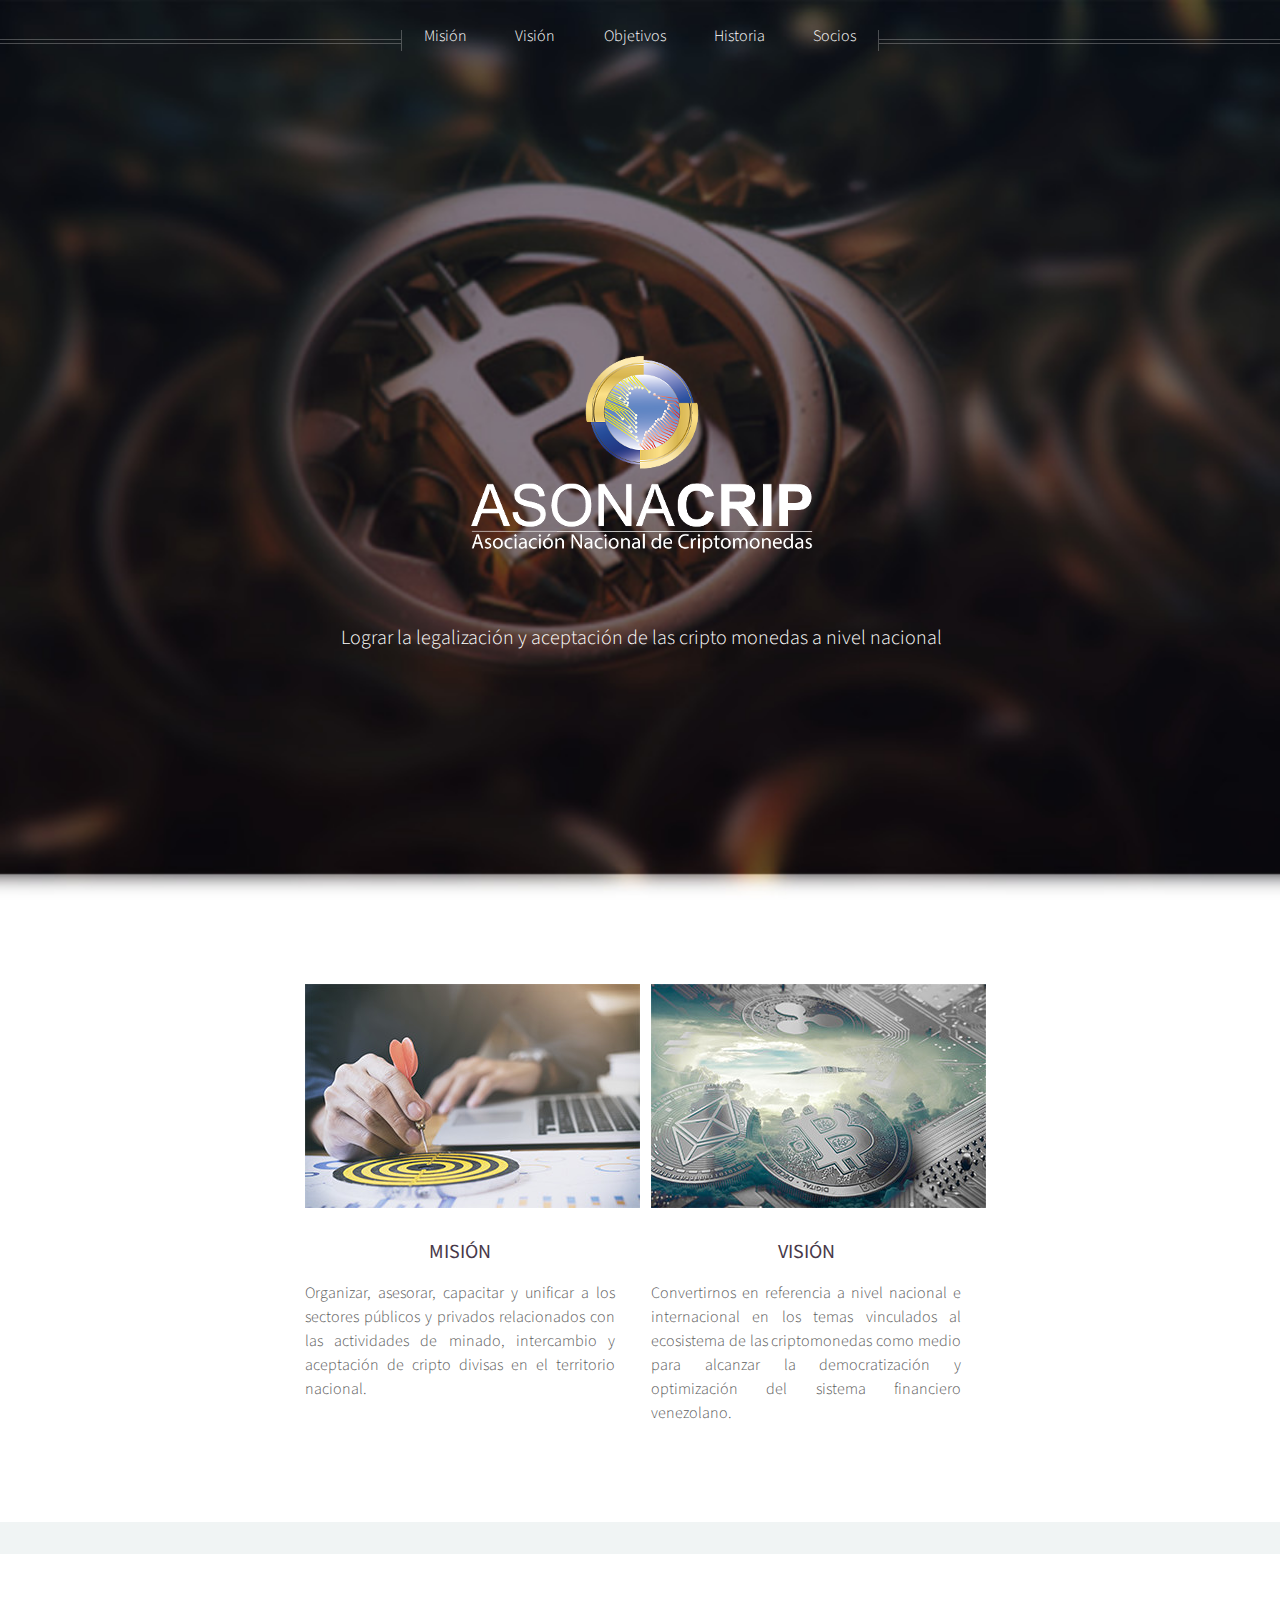
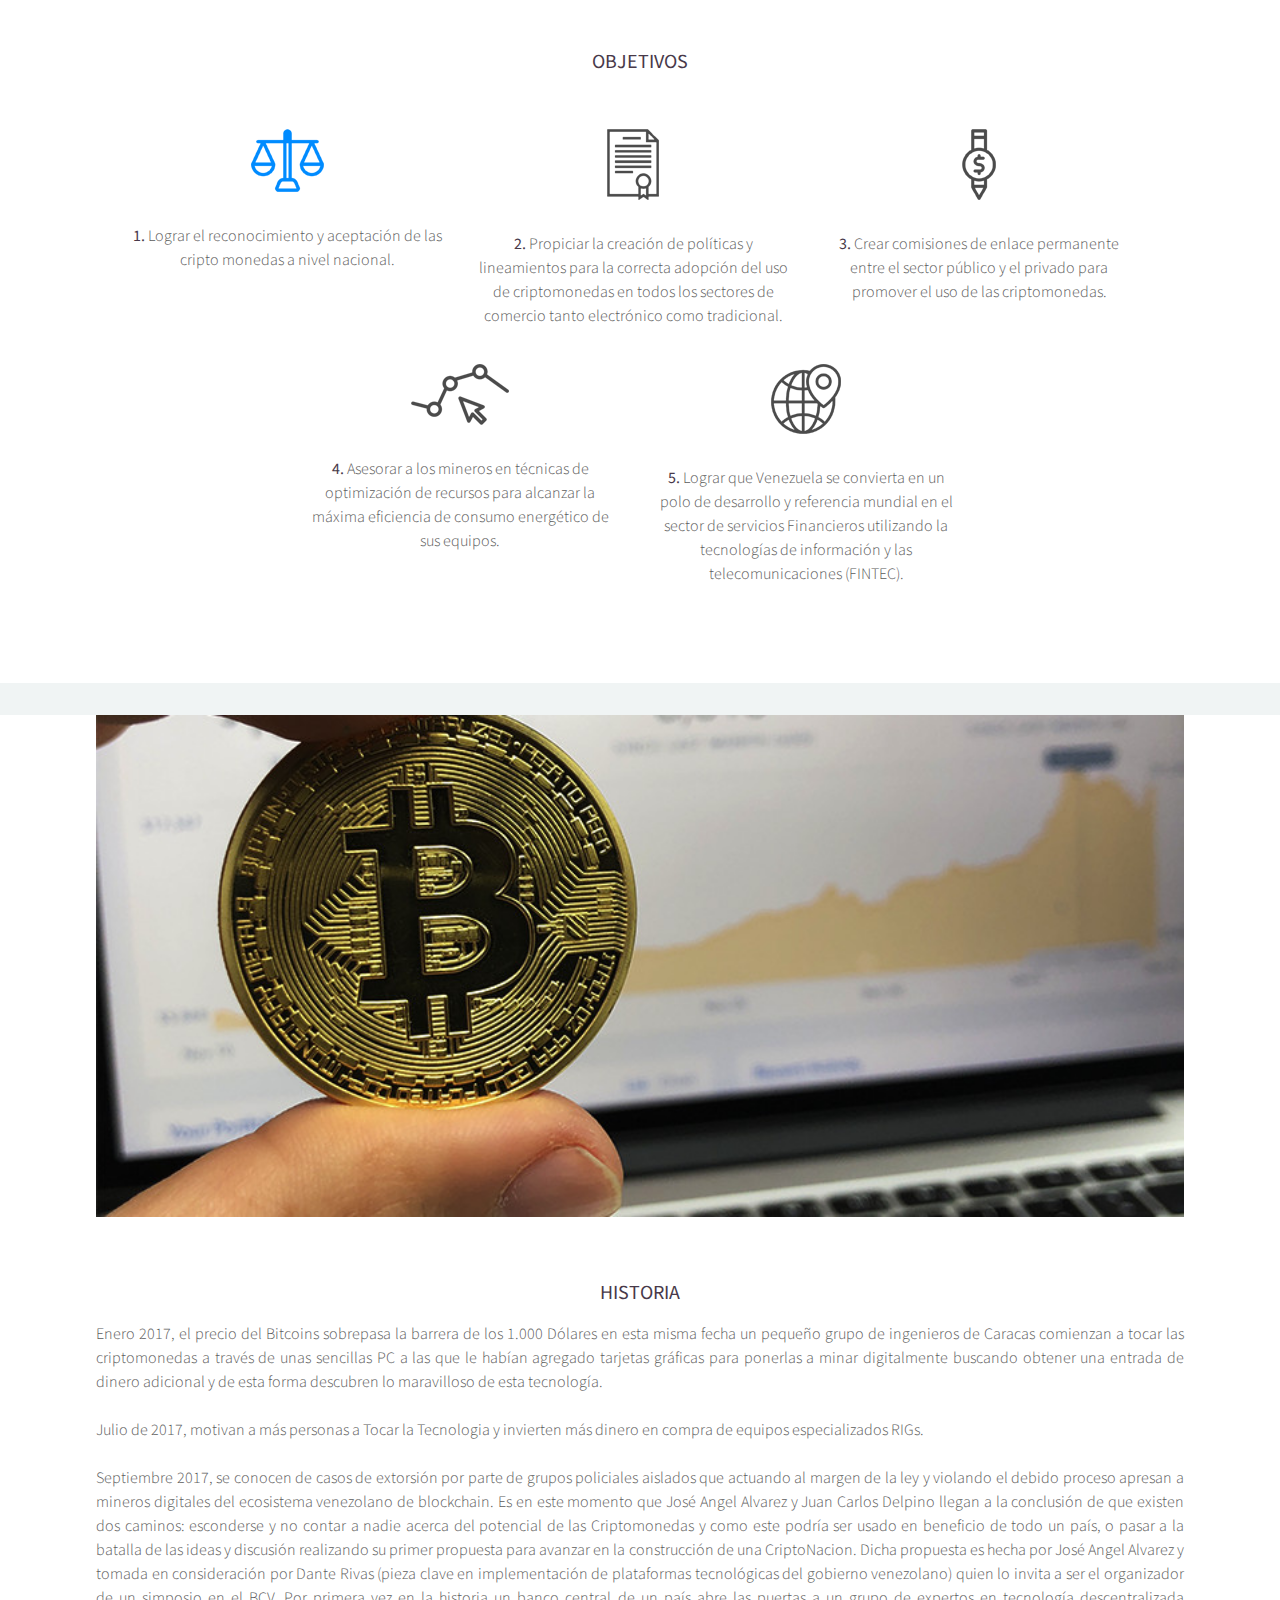
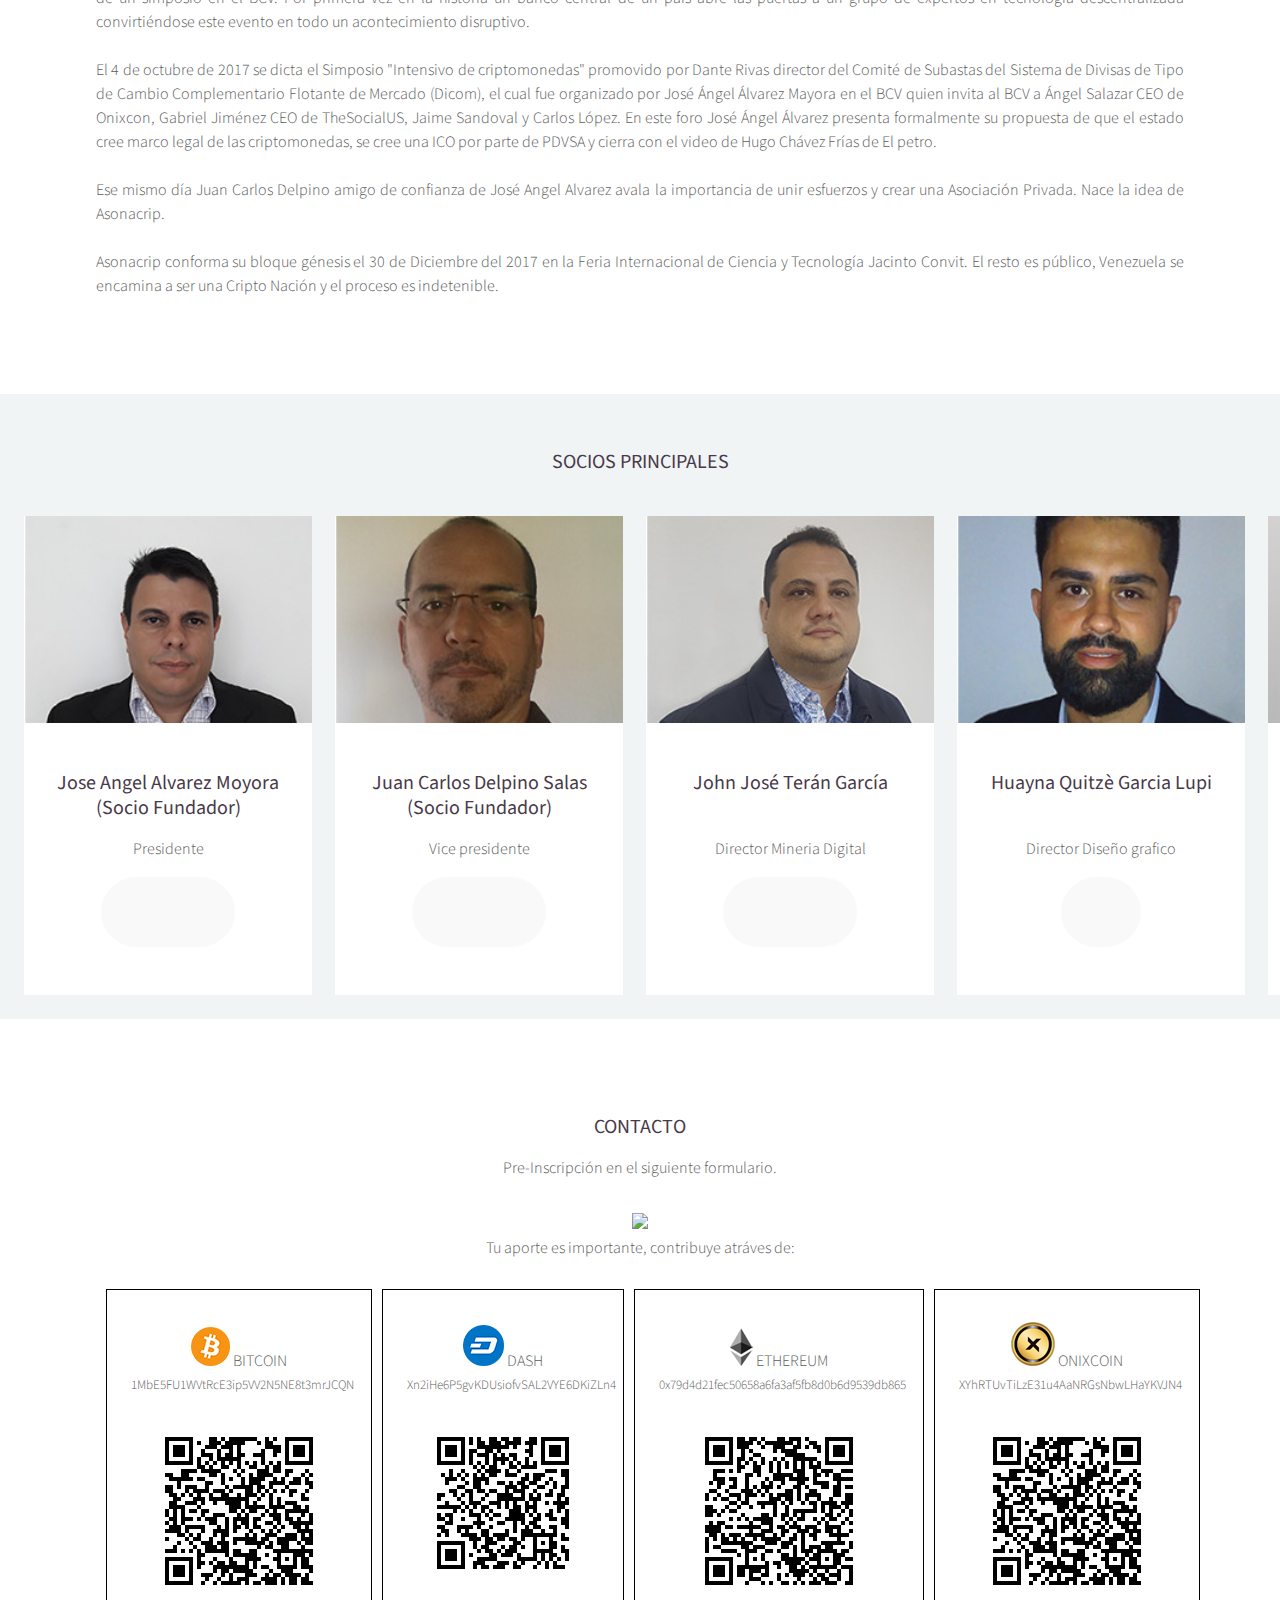
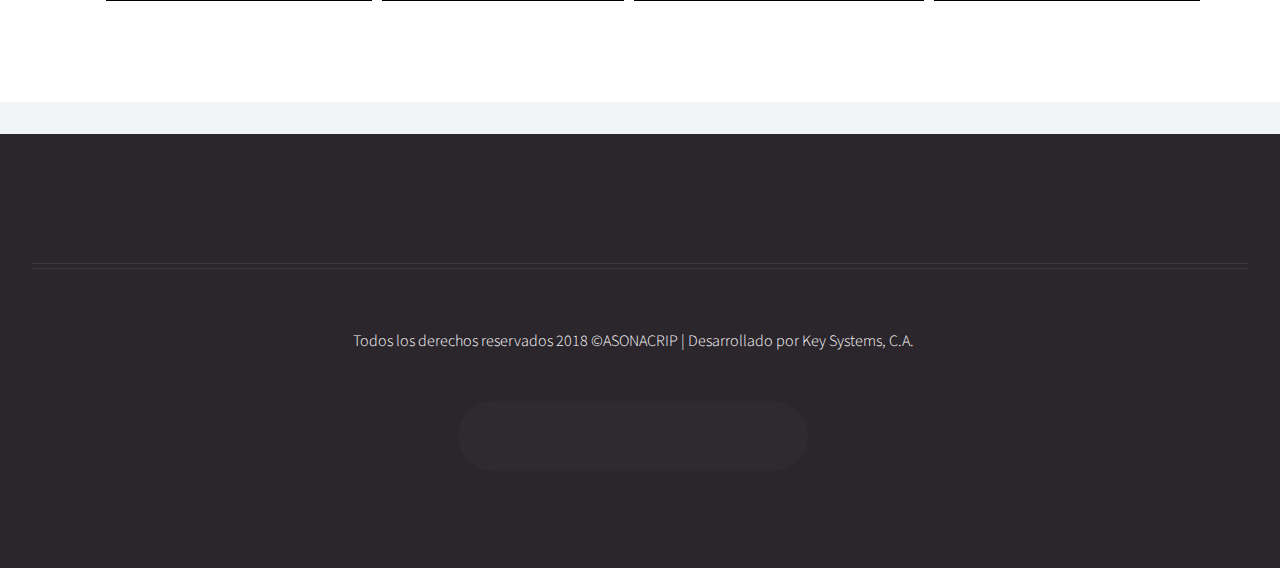
==== index.html @ 5c5e9c32 "style css" ====
<!DOCTYPE HTML>
<!--
	Helios by HTML5 UP
	html5up.net | @ajlkn
	Free for personal and commercial use under the CCA 3.0 license (html5up.net/license)
-->
<html>
	<head>
		<title>Helios by HTML5 UP</title>
		<meta charset="utf-8" />
		<meta name="viewport" content="width=device-width, initial-scale=1" />
		<!--[if lte IE 8]><script src="assets/js/ie/html5shiv.js"></script><![endif]-->
		<link rel="stylesheet" href="assets/css/main.css" />
		<!--[if lte IE 8]><link rel="stylesheet" href="assets/css/ie8.css" /><![endif]-->
		<link rel="stylesheet" href="assets/css/style.css" />
	</head>
	<body class="homepage">
		<div id="page-wrapper">

			<!-- Header -->
				<div id="header">

					<!-- Inner -->
						<div class="inner">
							<header>
								<a href="#" class="image centered"><img src="images/AsonacripCartaBlanco.png" alt="" /></a>
								<!-- <h1><a href="index.html" id="logo">Helios</a></h1> -->
								<!--hr /> -->
								<p>Lograr la legalización y aceptación de las cripto monedas a nivel nacional</p>
							</header>
							<!-- <footer>
								<a href="#banner" class="button circled scrolly">Start</a>
							</footer> -->
						</div>

					<!-- Nav -->
						<nav id="nav">
							<ul>
								<!-- <li><a href="index.html">Inicio</a></li>
								 <li>
									<a href="#"></a>
									<ul>
										<li><a href="#">Lorem ipsum dolor</a></li>
										<li><a href="#">Magna phasellus</a></li>
										<li><a href="#">Etiam dolore nisl</a></li>
										<li>
											<a href="#">And a submenu &hellip;</a>
											<ul>
												<li><a href="#">Lorem ipsum dolor</a></li>
												<li><a href="#">Phasellus consequat</a></li>
												<li><a href="#">Magna phasellus</a></li>
												<li><a href="#">Etiam dolore nisl</a></li>
											</ul>
										</li>
										<li><a href="#">Veroeros feugiat</a></li>
									</ul>
								</li> -->
								<li><a href="left-sidebar.html">Misión</a></li>
								<li><a href="right-sidebar.html">Visión</a></li>
								<li><a href="no-sidebar.html">Objetivos</a></li>
								<li><a href="no-sidebar.html">Historia</a></li>
								<li><a href="no-sidebar.html">Socios</a></li>
							</ul>
						</nav>

				</div>

			<!-- Banner 
				<section id="banner">
					<header>
						<h2>Hi. You're looking at <strong>Helios</strong>.</h2>
						<p>
							A (free) responsive site template by <a href="http://html5up.net">HTML5 UP</a>.
							Built on <strong>skel</strong> and released under the <a href="http://html5up.net/license">CCA</a> license.
						</p>
					</header>
				</section> -->


			<!-- Features (Mision y vision)-->

				<div class="wrapper style1">

					<section id="features" class="container special">
						<!-- <header>
							<h2>Morbi ullamcorper et varius leo lacus</h2>
							<p>Ipsum volutpat consectetur orci metus consequat imperdiet duis integer semper magna.</p>
						</header> -->
						<div class="row">
							<article class="2u 12u(mobile) special"></article>
							<article class="4u 12u(mobile) special">
								<a href="#" class="image centered"><img src="images/mision.jpg" alt="" /></a>
								<header>
									<h3><a href="#">MISIÓN</a></h3>
								</header>
								<p>
									Organizar, asesorar, capacitar y unificar a los sectores públicos y privados relacionados con las actividades de minado,
									intercambio y aceptación de cripto divisas en el territorio nacional.
								</p>
							</article>
							<article class="4u 12u(mobile) special">
								<a href="#" class="image centered"><img src="images/vision.jpg" alt="" /></a>
								<header>
									<h3><a href="#">VISIÓN</a></h3>
								</header>
								<p>
									Convertirnos en referencia a nivel nacional e internacional en los temas vinculados al ecosistema de las criptomonedas
									como medio para alcanzar la democratización y optimización  del sistema financiero venezolano.
								</p>
							</article>
							<!-- <article class="4u 12u(mobile) special">
								<a href="#" class="image featured"><img src="images/pic09.jpg" alt="" /></a>
								<header>
									<h3><a href="#">Magna laoreet et aliquam</a></h3>
								</header>
								<p>
									Amet nullam fringilla nibh nulla convallis tique ante proin sociis accumsan lobortis. Auctor etiam
									porttitor phasellus tempus cubilia ultrices tempor sagittis. Nisl fermentum consequat integer interdum.
								</p>
							</article> -->
						</div>
					</section>

				</div>

			<!-- Features (Objetivos)-->

				<div class="wrapper style">

					<section id="features" class="container special">
						<header>
							<h3><a href="#">OBJETIVOS</br></br></br></a></h3>
						</header>
						<div class="row">
							
					
							<article class="4u 11u(mobile) special">
								<a href="#" class="image centered"><img src="images/objetivo1.png" alt="" /></a>
								
								<p class="txtcentrado">
									<B>1.</B> Lograr el reconocimiento y aceptación de las cripto monedas a nivel nacional.
								</p>
							</article>
							
							<article class="4u 11u(mobile) special">
								<a href="#" class="image centered"><img src="images/objetivo2.png" alt="" /></a>
								
								<p class="txtcentrado">
									<B>2.</B> Propiciar la creación de políticas y lineamientos para la correcta adopción del
									uso de criptomonedas en todos los sectores de comercio tanto electrónico
									como tradicional.
								</p>
							</article>
							<article class="4u 11u(mobile) special">
								<a href="#" class="image centered"><img src="images/objetivo3.png" alt="" /></a>
								
								<p class="txtcentrado">
									<B>3.</B> Crear comisiones de enlace permanente entre el sector público y el privado
									para promover el uso de las criptomonedas.
								</p>
							</article>
						</div>
							
						<div class="row">

							<article class="2u 12u(mobile) special"></article>
							<article class="4u 12u(mobile) special">
								<a href="#" class="image centered"><img src="images/objetivo4.png" alt="" /></a>
								
								<p class="txtcentrado">
									<B>4.</B> Asesorar a los mineros en técnicas de optimización de recursos para
									alcanzar la máxima eficiencia de consumo energético de sus equipos.
								</p>
							</article>

							<article class="4u 12u(mobile) special">
								<a href="#" class="image centered"><img src="images/objetivo5.png" alt="" /></a>
								
								<p class="txtcentrado">
									<B>5.</B> Lograr que Venezuela se convierta en un polo de desarrollo y referencia
									mundial en el sector de servicios Financieros utilizando la tecnologías de
									información y las telecomunicaciones (FINTEC).
								</p>
							</article>



						</div>

					</section>



				</div>

			<!-- Main -->
				<div class="wrapper style2">

					<article id="main" class="container special">
						<a href="#" class="image featured"><img src="images/historia.jpg" alt="" /></a>
						<header>
							<h3><a href="#">HISTORIA</a></h3>

						</header>
						<p>
							Enero 2017, el precio del Bitcoins sobrepasa la barrera de los 1.000 Dólares en esta
misma fecha un pequeño grupo de ingenieros de Caracas comienzan a tocar las
criptomonedas a través de unas sencillas PC a las que le habían agregado tarjetas
gráficas para ponerlas a minar digitalmente buscando obtener una entrada de dinero
adicional y de esta forma descubren lo maravilloso de esta tecnología.<br/><br/>
Julio de 2017, motivan a más personas a Tocar la Tecnologia y invierten más dinero
en compra de equipos especializados RIGs.<br/><br/>
Septiembre 2017, se conocen de casos de extorsión por parte de grupos policiales
aislados que actuando al margen de la ley y violando el debido proceso apresan a
mineros digitales del ecosistema venezolano de blockchain. Es en este momento
que José Angel Alvarez y Juan Carlos Delpino llegan a la conclusión de que existen
dos caminos: esconderse y no contar a nadie acerca del potencial de las
Criptomonedas y como este podría ser usado en beneficio de todo un país, o pasar
a la batalla de las ideas y discusión realizando su primer propuesta para avanzar en
la construcción de una CriptoNacion. Dicha propuesta es hecha por José Angel
Alvarez y tomada en consideración por Dante Rivas (pieza clave en implementación

de plataformas tecnológicas del gobierno venezolano) quien lo invita a ser el
organizador de un simposio en el BCV. Por primera vez en la historia un banco
central de un país abre las puertas a un grupo de expertos en tecnología
descentralizada convirtiéndose este evento en todo un acontecimiento disruptivo.<br/><br/>
El 4 de octubre de 2017 se dicta el Simposio "Intensivo de criptomonedas"
promovido por Dante Rivas director del Comité de Subastas del Sistema de Divisas
de Tipo de Cambio Complementario Flotante de Mercado (Dicom), el cual fue
organizado por José Ángel Álvarez Mayora en el BCV quien invita al BCV a Ángel
Salazar CEO de Onixcon, Gabriel Jiménez CEO de TheSocialUS, Jaime Sandoval y
Carlos López. En este foro José Ángel Álvarez presenta formalmente su propuesta
de que el estado cree marco legal de las criptomonedas, se cree una ICO por parte
de PDVSA y cierra con el video de Hugo Chávez Frías de El petro.<br/><br/>
Ese mismo día Juan Carlos Delpino amigo de confianza de José Angel Alvarez
avala la importancia de unir esfuerzos y crear una Asociación Privada. Nace la idea
de Asonacrip.<br/><br/>
Asonacrip conforma su bloque génesis el 30 de Diciembre del 2017 en la Feria
Internacional de Ciencia y Tecnología Jacinto Convit. El resto es público, Venezuela
se encamina a ser una Cripto Nación y el proceso es indetenible.<br/>
						</p>
						<!-- <footer>
							<a href="#" class="button">Continue Reading</a>
						</footer> -->
					</article>

				</div>





			<!-- Carousel -->
				<section class="carousel">
					
					<center>
					<header>
							<h3><a href="#">SOCIOS PRINCIPALES</br></br></a></h3>
					</header>
					</center>
						
					<div class="reel">
						
						
						<article>
							<a href="#" class="image featured"><img src="images/1.jpg" alt="" /></a>
							<header>
								<h3><a href="#">Jose Angel Alvarez Moyora<br/></a>(Socio Fundador)</h3>
							</header>
							<p>Presidente</p>
							<ul class="icons">
								<li><a href="https://ve.linkedin.com/in/jose-angel-alvarez-mayora-16342279/"  target="_blank" class="icon fa-linkedin"><span class="label">Linkedin</span></a></li>
								<li><a href="mailto:jose.alvarez@asonacrip.org.ve" class="icon fa-envelope-o"><span class="label">Email</span></a></li>
							</ul>
						</article>

						<article>
							<a href="#" class="image featured"><img src="images/2.jpg" alt="" /></a>
							<header>
								<h3><a href="#">Juan Carlos Delpino Salas<br/></a>(Socio Fundador)</h3>
							</header>
							<p>Vice presidente</p>
							<ul class="icons">
								<li><a href="https://www.linkedin.com/in/juan-carlos-delpino-s-062a1829/"  target="_blank" class="icon fa-linkedin"><span class="label">Linkedin</span></a></li>
								<li><a href="mailto:juan.delpino@asonacrip.org.ve" class="icon fa-envelope-o"><span class="label">Email</span></a></li>
							</ul>
						</article>

						<article>
							<a href="#" class="image featured"><img src="images/3.jpg" alt="" /></a>
							<header>
								<h3><a href="#">John José Terán García<br/></a> </h3>
							</header>
							<h3><br/></h3>
							<p>Director Mineria Digital</p>
							<ul class="icons">
								<li><a href="https://www.linkedin.com/in/john-teran-a7519338" target="_blank" class="icon fa-linkedin"><span class="label">Linkedin</span></a></li>
								<li><a href="mailto:john.teran@asonacrip.org.ve" class="icon fa-envelope-o"><span class="label">Email</span></a></li>
							</ul>
						</article>

						<article>
							<a href="#" class="image featured"><img src="images/4.jpg" alt="" /></a>
							<header>
								<h3><a href="#">Huayna Quitzè Garcia Lupi</a></h3>
							</header>
							<h3><br/></h3>
							<p>Director Diseño grafico</p>
							<ul class="icons">
								<li><a href="mailto:Huayna.quitze@asonacrip.org.ve" class="icon fa-envelope-o"><span class="label">Email</span></a></li>
							</ul>
						</article>

						<article>
							<a href="#" class="image featured"><img src="images/5.jpg" alt="" /></a>
							<header>
								<h3><a href="#">Jose Manuel Acevedo</a></h3>
							</header>
							<h3><br/></h3>
							<p>Director administracion</p>
							<ul class="icons">
								<li><a href="mailto:jose.acevedo@asonacrip.org.ve" class="icon fa-envelope-o"><span class="label">Email</span></a></li>
							</ul>
						</article>

						<article>
							<a href="#" class="image featured"><img src="images/6.jpg" alt="" /></a>
							<header>
								<h3><a href="#">Efraín Polanco Patiñoe</a></h3>
							</header>
							<h3><br/></h3>
							<p>Director medios</p>
							<ul class="icons">
								<li><a href="mailto:efrain.polanco@asonacrip.org.ve" class="icon fa-envelope-o"><span class="label">Email</span></a></li>
							</ul>
							
						</article>

						<article>
							<a href="#" class="image featured"><img src="images/7.jpg" alt="" /></a>
							<header>
								<h3><a href="#">Julio César Flores Infante</a></h3>
							</header>
							<h3><br/></h3>
							<p>Director de estrategia</p>
							<ul class="icons">
								<li><a href="https://www.linkedin.com/in/julio-c%C3%A9sar-flores-infante-1708a2b1/" target="_blank" class="icon fa-linkedin"><span class="label">Linkedin</span></a></li>
								<li><a href="mailto:julio.flores@asonacrip.org.ve" class="icon fa-envelope-o"><span class="label">Email</span></a></li>
							</ul>
						</article>

						<article>
							<a href="#" class="image featured"><img src="images/8.jpg" alt="" /></a>
							<header>
								<h3><a href="#">Gustavo Adolfo Vargas Vásquez</a></h3>
							</header>
							<p>Director de capacitación</p>
							<ul class="icons">
								<li><a href="mailto:gustavo.vargas@asonacrip.org.ve" class="icon fa-envelope-o"><span class="label">Email</span></a></li>
							</ul>
						</article>

					</div>
				</section>


			<!-- Contacto -->
			
			<div class="wrapper style">

					<section id="features" class="container special">
						
						<header>
							<h3><a href="#">CONTACTO</a></h3>
							
						</header>
						
						<center>
						<article>
							<p class="txtcentrado"> Pre-Inscripción en el siguiente formulario.
							</p>
							
						<a href="#" class="image centered"></a> <img src="images/preinscripcion.png" border=0 />
						
						<p class="txtcentrado"> Tu aporte es importante, contribuye atráves de:</br></br> </p>
						
						</article>
						</center>
					<!--<article id="main" class="container special">
						<a href="#" class="image featured"><img src="images/preinscripcion.png" alt="" border=0 /></a>
						
						<p>
						</p>
					</article> -->
					
					
					<table>


					<tr>

						<td>
							<center>
								<a href="#" class="image centered"></a> <img src="images/Bitcoin.png" border=0 />
								BITCOIN</br>
								<font size=2><pre>	1MbE5FU1WVtRcE3ip5VV2N5NE8t3mrJCQN	</pre></font>
								<a href="#" class="image centered"></a> <img src="images/qr-bitcoin.png" border=0 />
								
							</center>
							
						</td>
				

						<td>
							<center>
								<a href="#" class="image centered"></a> <img src="images/dash.png" border=0 />
								DASH</br>
								<font size=2><pre>	Xn2iHe6P5gvKDUsiofvSAL2VYE6DKiZLn4	</pre></font>
								<a href="#" class="image centered"></a> <img src="images/qr-dash.png" border=0 />
								
							</center>
					
						</td>

						<td>
							<center>
								<a href="#" class="image centered"></a> <img src="images/ethereum.png" border=0 />
								ETHEREUM</br>
								<font size=2><pre>	0x79d4d21fec50658a6fa3af5fb8d0b6d9539db865	</pre></font>
								<a href="#" class="image centered"></a> <img src="images/qr-ethereum.png" border=0 />
								
							</center>
							
						</td>
       
						<td>
							<center>
								<a href="#" class="image centered"></a> <img src="images/onix.png" border=0 />
								ONIXCOIN</br>
								<font size=2><pre>	XYhRTUvTiLzE31u4AaNRGsNbwLHaYKVJN4	</pre></font>
								<a href="#" class="image centered"></a> <img src="images/qr-bitcoin.png" border=0 />
								
							</center>
						</td>

					</tr>


</table>
						
					
					  

				</div>
							
							
			<!-- Footer -->
				<div id="footer">
					<div class="container">
						<div class="row">

							<!-- Tweets 
								<section class="4u 12u(mobile)">
									<header>
										<h2 class="icon fa-twitter circled"><span class="label">Tweets</span></h2>
									</header>
									<ul class="divided">
										<li>
											<article class="tweet">
												Amet nullam fringilla nibh nulla convallis tique ante sociis accumsan.
												<span class="timestamp">5 minutes ago</span>
											</article>
										</li>
										<li>
											<article class="tweet">
												Hendrerit rutrum quisque.
												<span class="timestamp">30 minutes ago</span>
											</article>
										</li>
										<li>
											<article class="tweet">
												Curabitur donec nulla massa laoreet nibh. Lorem praesent montes.
												<span class="timestamp">3 hours ago</span>
											</article>
										</li>
										<li>
											<article class="tweet">
												Lacus natoque cras rhoncus curae dignissim ultricies. Convallis orci aliquet.
												<span class="timestamp">5 hours ago</span>
											</article>
										</li>
									</ul>
								</section> -->

							<!-- Posts 
								<section class="4u 12u(mobile)">
									<header>
										<h2 class="icon fa-file circled"><span class="label">Posts</span></h2>
									</header>
									<ul class="divided">
										<li>
											<article class="post stub">
												<header>
													<h3><a href="#">Nisl fermentum integer</a></h3>
												</header>
												<span class="timestamp">3 hours ago</span>
											</article>
										</li>
										<li>
											<article class="post stub">
												<header>
													<h3><a href="#">Phasellus portitor lorem</a></h3>
												</header>
												<span class="timestamp">6 hours ago</span>
											</article>
										</li>
										<li>
											<article class="post stub">
												<header>
													<h3><a href="#">Magna tempus consequat</a></h3>
												</header>
												<span class="timestamp">Yesterday</span>
											</article>
										</li>
										<li>
											<article class="post stub">
												<header>
													<h3><a href="#">Feugiat lorem ipsum</a></h3>
												</header>
												<span class="timestamp">2 days ago</span>
											</article>
										</li>
									</ul>
								</section> -->

							<!-- Photos 
								<section class="4u 12u(mobile)">
									<header>
										<h2 class="icon fa-camera circled"><span class="label">Photos</span></h2>
									</header>
									<div class="row 25%">
										<div class="6u">
											<a href="#" class="image fit"><img src="images/pic10.jpg" alt="" /></a>
										</div>
										<div class="6u$">
											<a href="#" class="image fit"><img src="images/pic11.jpg" alt="" /></a>
										</div>
										<div class="6u">
											<a href="#" class="image fit"><img src="images/pic12.jpg" alt="" /></a>
										</div>
										<div class="6u$">
											<a href="#" class="image fit"><img src="images/pic13.jpg" alt="" /></a>
										</div>
										<div class="6u">
											<a href="#" class="image fit"><img src="images/pic14.jpg" alt="" /></a>
										</div>
										<div class="6u$">
											<a href="#" class="image fit"><img src="images/pic15.jpg" alt="" /></a>
										</div>
									</div>
								</section> -->

						</div>
						<hr />
						<div class="row">
							<div class="12u">

								<!-- Contact -->
									<section class="contact">
										<p>Todos los derechos reservados 2018 &copy;ASONACRIP | Desarrollado por Key Systems, C.A.</p>
										<ul class="icons">
											<li><a href="#" class="icon fa-twitter"><span class="label">Twitter</span></a></li>
											<li><a href="#" class="icon fa-facebook"><span class="label">Facebook</span></a></li>
											<li><a href="#" class="icon fa-instagram"><span class="label">Instagram</span></a></li>
											<li><a href="#" class="icon fa-pinterest"><span class="label">Pinterest</span></a></li>
											<li><a href="#" class="icon fa-dribbble"><span class="label">Dribbble</span></a></li>
											<li><a href="#" class="icon fa-linkedin"><span class="label">Linkedin</span></a></li>
										</ul>
									</section>

								<!-- Copyright 
									<div class="copyright">
										<ul class="menu">
											<li>&copy; Untitled. All rights reserved.</li><li>Design: <a href="http://html5up.net">HTML5 UP</a></li>
										</ul>
									</div> -->

							</div>

						</div>
					</div>
				</div>

		</div>

		<!-- Scripts -->
			<script src="assets/js/jquery.min.js"></script>
			<script src="assets/js/jquery.dropotron.min.js"></script>
			<script src="assets/js/jquery.scrolly.min.js"></script>
			<script src="assets/js/jquery.onvisible.min.js"></script>
			<script src="assets/js/skel.min.js"></script>
			<script src="assets/js/util.js"></script>
			<!--[if lte IE 8]><script src="assets/js/ie/respond.min.js"></script><![endif]-->
			<script src="assets/js/main.js"></script>

	</body>
</html>
---- assets/css/main.css ----
@import url("https://fonts.googleapis.com/css?family=Source+Sans+Pro:300,300italic,400,400italic,600");
@import url("font-awesome.min.css");

/*
	Helios by HTML5 UP
	html5up.net | @ajlkn
	Free for personal and commercial use under the CCA 3.0 license (html5up.net/license)
*/

/* Reset */

	html, body, div, span, applet, object, iframe, h1, h2, h3, h4, h5, h6, p, blockquote, pre, a, abbr, acronym, address, big, cite, code, del, dfn, em, img, ins, kbd, q, s, samp, small, strike, strong, sub, sup, tt, var, b, u, i, center, dl, dt, dd, ol, ul, li, fieldset, form, label, legend, table, caption, tbody, tfoot, thead, tr, th, td, article, aside, canvas, details, embed, figure, figcaption, footer, header, hgroup, menu, nav, output, ruby, section, summary, time, mark, audio, video {
		margin: 0;
		padding: 0;
		border: 0;
		font-size: 100%;
		font: inherit;
		vertical-align: baseline;
	}

	article, aside, details, figcaption, figure, footer, header, hgroup, menu, nav, section {
		display: block;
	}

	body {
		line-height: 1;
	}

	ol, ul {
		list-style: none;
	}

	blockquote, q {
		quotes: none;
	}

	blockquote:before, blockquote:after, q:before, q:after {
		content: '';
		content: none;
	}

	table {
		border-collapse: collapse;
		border-spacing: 0;
	}

	body {
		-webkit-text-size-adjust: none;
	}

/* Box Model */

	*, *:before, *:after {
		-moz-box-sizing: border-box;
		-webkit-box-sizing: border-box;
		box-sizing: border-box;
	}

/* Containers */

	.container {
		margin-left: auto;
		margin-right: auto;
	}

	.container.\31 25\25 {
		width: 100%;
		max-width: 1750px;
		min-width: 1400px;
	}

	.container.\37 5\25 {
		width: 1050px;
	}

	.container.\35 0\25 {
		width: 700px;
	}

	.container.\32 5\25 {
		width: 350px;
	}

	.container {
		width: 1400px;
	}

	@media screen and (max-width: 1680px) {

		.container.\31 25\25 {
			width: 100%;
			max-width: 1500px;
			min-width: 1200px;
		}

		.container.\37 5\25 {
			width: 900px;
		}

		.container.\35 0\25 {
			width: 600px;
		}

		.container.\32 5\25 {
			width: 300px;
		}

		.container {
			width: 1200px;
		}

	}

	@media screen and (max-width: 1280px) {

		.container.\31 25\25 {
			width: 100%;
			max-width: 125%;
			min-width: 100%;
		}

		.container.\37 5\25 {
			width: 75%;
		}

		.container.\35 0\25 {
			width: 50%;
		}

		.container.\32 5\25 {
			width: 25%;
		}

		.container {
			width: 100%;
		}

	}

	@media screen and (max-width: 960px) {

		.container.\31 25\25 {
			width: 100%;
			max-width: 125%;
			min-width: 100%;
		}

		.container.\37 5\25 {
			width: 75%;
		}

		.container.\35 0\25 {
			width: 50%;
		}

		.container.\32 5\25 {
			width: 25%;
		}

		.container {
			width: 100%;
		}

	}

	@media screen and (max-width: 840px) {

		.container.\31 25\25 {
			width: 100%;
			max-width: 125%;
			min-width: 100%;
		}

		.container.\37 5\25 {
			width: 75%;
		}

		.container.\35 0\25 {
			width: 50%;
		}

		.container.\32 5\25 {
			width: 25%;
		}

		.container {
			width: 100% !important;
		}

	}

	@media screen and (max-width: 736px) {

		.container.\31 25\25 {
			width: 100%;
			max-width: 125%;
			min-width: 100%;
		}

		.container.\37 5\25 {
			width: 75%;
		}

		.container.\35 0\25 {
			width: 50%;
		}

		.container.\32 5\25 {
			width: 25%;
		}

		.container {
			width: 100% !important;
		}

	}

/* Grid */

	.row {
		border-bottom: solid 1px transparent;
		-moz-box-sizing: border-box;
		-webkit-box-sizing: border-box;
		box-sizing: border-box;
	}

	.row > * {
		float: left;
		-moz-box-sizing: border-box;
		-webkit-box-sizing: border-box;
		box-sizing: border-box;
	}

	.row:after, .row:before {
		content: '';
		display: block;
		clear: both;
		height: 0;
	}

	.row.uniform > * > :first-child {
		margin-top: 0;
	}

	.row.uniform > * > :last-child {
		margin-bottom: 0;
	}

	.row.\30 \25 > * {
		padding: 0px 0 0 0px;
	}

	.row.\30 \25 {
		margin: 0px 0 -1px 0px;
	}

	.row.uniform.\30 \25 > * {
		padding: 0px 0 0 0px;
	}

	.row.uniform.\30 \25 {
		margin: 0px 0 -1px 0px;
	}

	.row > * {
		padding: 48px 0 0 48px;
	}

	.row {
		margin: -48px 0 -1px -48px;
	}

	.row.uniform > * {
		padding: 48px 0 0 48px;
	}

	.row.uniform {
		margin: -48px 0 -1px -48px;
	}

	.row.\32 00\25 > * {
		padding: 96px 0 0 96px;
	}

	.row.\32 00\25 {
		margin: -96px 0 -1px -96px;
	}

	.row.uniform.\32 00\25 > * {
		padding: 96px 0 0 96px;
	}

	.row.uniform.\32 00\25 {
		margin: -96px 0 -1px -96px;
	}

	.row.\31 50\25 > * {
		padding: 72px 0 0 72px;
	}

	.row.\31 50\25 {
		margin: -72px 0 -1px -72px;
	}

	.row.uniform.\31 50\25 > * {
		padding: 72px 0 0 72px;
	}

	.row.uniform.\31 50\25 {
		margin: -72px 0 -1px -72px;
	}

	.row.\35 0\25 > * {
		padding: 24px 0 0 24px;
	}

	.row.\35 0\25 {
		margin: -24px 0 -1px -24px;
	}

	.row.uniform.\35 0\25 > * {
		padding: 24px 0 0 24px;
	}

	.row.uniform.\35 0\25 {
		margin: -24px 0 -1px -24px;
	}

	.row.\32 5\25 > * {
		padding: 12px 0 0 12px;
	}

	.row.\32 5\25 {
		margin: -12px 0 -1px -12px;
	}

	.row.uniform.\32 5\25 > * {
		padding: 12px 0 0 12px;
	}

	.row.uniform.\32 5\25 {
		margin: -12px 0 -1px -12px;
	}

	.\31 2u, .\31 2u\24 {
		width: 100%;
		clear: none;
		margin-left: 0;
	}

	.\31 1u, .\31 1u\24 {
		width: 91.6666666667%;
		clear: none;
		margin-left: 0;
	}

	.\31 0u, .\31 0u\24 {
		width: 83.3333333333%;
		clear: none;
		margin-left: 0;
	}

	.\39 u, .\39 u\24 {
		width: 75%;
		clear: none;
		margin-left: 0;
	}

	.\38 u, .\38 u\24 {
		width: 66.6666666667%;
		clear: none;
		margin-left: 0;
	}

	.\37 u, .\37 u\24 {
		width: 58.3333333333%;
		clear: none;
		margin-left: 0;
	}

	.\36 u, .\36 u\24 {
		width: 50%;
		clear: none;
		margin-left: 0;
	}

	.\35 u, .\35 u\24 {
		width: 41.6666666667%;
		clear: none;
		margin-left: 0;
	}

	.\34 u, .\34 u\24 {
		width: 33.3333333333%;
		clear: none;
		margin-left: 0;
	}

	.\33 u, .\33 u\24 {
		width: 25%;
		clear: none;
		margin-left: 0;
	}

	.\32 u, .\32 u\24 {
		width: 16.6666666667%;
		clear: none;
		margin-left: 0;
	}

	.\31 u, .\31 u\24 {
		width: 8.3333333333%;
		clear: none;
		margin-left: 0;
	}

	.\31 2u\24 + *,
	.\31 1u\24 + *,
	.\31 0u\24 + *,
	.\39 u\24 + *,
	.\38 u\24 + *,
	.\37 u\24 + *,
	.\36 u\24 + *,
	.\35 u\24 + *,
	.\34 u\24 + *,
	.\33 u\24 + *,
	.\32 u\24 + *,
	.\31 u\24 + * {
		clear: left;
	}

	.\-11u {
		margin-left: 91.66667%;
	}

	.\-10u {
		margin-left: 83.33333%;
	}

	.\-9u {
		margin-left: 75%;
	}

	.\-8u {
		margin-left: 66.66667%;
	}

	.\-7u {
		margin-left: 58.33333%;
	}

	.\-6u {
		margin-left: 50%;
	}

	.\-5u {
		margin-left: 41.66667%;
	}

	.\-4u {
		margin-left: 33.33333%;
	}

	.\-3u {
		margin-left: 25%;
	}

	.\-2u {
		margin-left: 16.66667%;
	}

	.\-1u {
		margin-left: 8.33333%;
	}

	@media screen and (max-width: 1680px) {

		.row > * {
			padding: 48px 0 0 48px;
		}

		.row {
			margin: -48px 0 -1px -48px;
		}

		.row.uniform > * {
			padding: 48px 0 0 48px;
		}

		.row.uniform {
			margin: -48px 0 -1px -48px;
		}

		.row.\32 00\25 > * {
			padding: 96px 0 0 96px;
		}

		.row.\32 00\25 {
			margin: -96px 0 -1px -96px;
		}

		.row.uniform.\32 00\25 > * {
			padding: 96px 0 0 96px;
		}

		.row.uniform.\32 00\25 {
			margin: -96px 0 -1px -96px;
		}

		.row.\31 50\25 > * {
			padding: 72px 0 0 72px;
		}

		.row.\31 50\25 {
			margin: -72px 0 -1px -72px;
		}

		.row.uniform.\31 50\25 > * {
			padding: 72px 0 0 72px;
		}

		.row.uniform.\31 50\25 {
			margin: -72px 0 -1px -72px;
		}

		.row.\35 0\25 > * {
			padding: 24px 0 0 24px;
		}

		.row.\35 0\25 {
			margin: -24px 0 -1px -24px;
		}

		.row.uniform.\35 0\25 > * {
			padding: 24px 0 0 24px;
		}

		.row.uniform.\35 0\25 {
			margin: -24px 0 -1px -24px;
		}

		.row.\32 5\25 > * {
			padding: 12px 0 0 12px;
		}

		.row.\32 5\25 {
			margin: -12px 0 -1px -12px;
		}

		.row.uniform.\32 5\25 > * {
			padding: 12px 0 0 12px;
		}

		.row.uniform.\32 5\25 {
			margin: -12px 0 -1px -12px;
		}

		.\31 2u\28wide\29, .\31 2u\24\28wide\29 {
			width: 100%;
			clear: none;
			margin-left: 0;
		}

		.\31 1u\28wide\29, .\31 1u\24\28wide\29 {
			width: 91.6666666667%;
			clear: none;
			margin-left: 0;
		}

		.\31 0u\28wide\29, .\31 0u\24\28wide\29 {
			width: 83.3333333333%;
			clear: none;
			margin-left: 0;
		}

		.\39 u\28wide\29, .\39 u\24\28wide\29 {
			width: 75%;
			clear: none;
			margin-left: 0;
		}

		.\38 u\28wide\29, .\38 u\24\28wide\29 {
			width: 66.6666666667%;
			clear: none;
			margin-left: 0;
		}

		.\37 u\28wide\29, .\37 u\24\28wide\29 {
			width: 58.3333333333%;
			clear: none;
			margin-left: 0;
		}

		.\36 u\28wide\29, .\36 u\24\28wide\29 {
			width: 50%;
			clear: none;
			margin-left: 0;
		}

		.\35 u\28wide\29, .\35 u\24\28wide\29 {
			width: 41.6666666667%;
			clear: none;
			margin-left: 0;
		}

		.\34 u\28wide\29, .\34 u\24\28wide\29 {
			width: 33.3333333333%;
			clear: none;
			margin-left: 0;
		}

		.\33 u\28wide\29, .\33 u\24\28wide\29 {
			width: 25%;
			clear: none;
			margin-left: 0;
		}

		.\32 u\28wide\29, .\32 u\24\28wide\29 {
			width: 16.6666666667%;
			clear: none;
			margin-left: 0;
		}

		.\31 u\28wide\29, .\31 u\24\28wide\29 {
			width: 8.3333333333%;
			clear: none;
			margin-left: 0;
		}

		.\31 2u\24\28wide\29 + *,
		.\31 1u\24\28wide\29 + *,
		.\31 0u\24\28wide\29 + *,
		.\39 u\24\28wide\29 + *,
		.\38 u\24\28wide\29 + *,
		.\37 u\24\28wide\29 + *,
		.\36 u\24\28wide\29 + *,
		.\35 u\24\28wide\29 + *,
		.\34 u\24\28wide\29 + *,
		.\33 u\24\28wide\29 + *,
		.\32 u\24\28wide\29 + *,
		.\31 u\24\28wide\29 + * {
			clear: left;
		}

		.\-11u\28wide\29 {
			margin-left: 91.66667%;
		}

		.\-10u\28wide\29 {
			margin-left: 83.33333%;
		}

		.\-9u\28wide\29 {
			margin-left: 75%;
		}

		.\-8u\28wide\29 {
			margin-left: 66.66667%;
		}

		.\-7u\28wide\29 {
			margin-left: 58.33333%;
		}

		.\-6u\28wide\29 {
			margin-left: 50%;
		}

		.\-5u\28wide\29 {
			margin-left: 41.66667%;
		}

		.\-4u\28wide\29 {
			margin-left: 33.33333%;
		}

		.\-3u\28wide\29 {
			margin-left: 25%;
		}

		.\-2u\28wide\29 {
			margin-left: 16.66667%;
		}

		.\-1u\28wide\29 {
			margin-left: 8.33333%;
		}

	}

	@media screen and (max-width: 1280px) {

		.row > * {
			padding: 36px 0 0 36px;
		}

		.row {
			margin: -36px 0 -1px -36px;
		}

		.row.uniform > * {
			padding: 36px 0 0 36px;
		}

		.row.uniform {
			margin: -36px 0 -1px -36px;
		}

		.row.\32 00\25 > * {
			padding: 72px 0 0 72px;
		}

		.row.\32 00\25 {
			margin: -72px 0 -1px -72px;
		}

		.row.uniform.\32 00\25 > * {
			padding: 72px 0 0 72px;
		}

		.row.uniform.\32 00\25 {
			margin: -72px 0 -1px -72px;
		}

		.row.\31 50\25 > * {
			padding: 54px 0 0 54px;
		}

		.row.\31 50\25 {
			margin: -54px 0 -1px -54px;
		}

		.row.uniform.\31 50\25 > * {
			padding: 54px 0 0 54px;
		}

		.row.uniform.\31 50\25 {
			margin: -54px 0 -1px -54px;
		}

		.row.\35 0\25 > * {
			padding: 18px 0 0 18px;
		}

		.row.\35 0\25 {
			margin: -18px 0 -1px -18px;
		}

		.row.uniform.\35 0\25 > * {
			padding: 18px 0 0 18px;
		}

		.row.uniform.\35 0\25 {
			margin: -18px 0 -1px -18px;
		}

		.row.\32 5\25 > * {
			padding: 9px 0 0 9px;
		}

		.row.\32 5\25 {
			margin: -9px 0 -1px -9px;
		}

		.row.uniform.\32 5\25 > * {
			padding: 9px 0 0 9px;
		}

		.row.uniform.\32 5\25 {
			margin: -9px 0 -1px -9px;
		}

		.\31 2u\28normal\29, .\31 2u\24\28normal\29 {
			width: 100%;
			clear: none;
			margin-left: 0;
		}

		.\31 1u\28normal\29, .\31 1u\24\28normal\29 {
			width: 91.6666666667%;
			clear: none;
			margin-left: 0;
		}

		.\31 0u\28normal\29, .\31 0u\24\28normal\29 {
			width: 83.3333333333%;
			clear: none;
			margin-left: 0;
		}

		.\39 u\28normal\29, .\39 u\24\28normal\29 {
			width: 75%;
			clear: none;
			margin-left: 0;
		}

		.\38 u\28normal\29, .\38 u\24\28normal\29 {
			width: 66.6666666667%;
			clear: none;
			margin-left: 0;
		}

		.\37 u\28normal\29, .\37 u\24\28normal\29 {
			width: 58.3333333333%;
			clear: none;
			margin-left: 0;
		}

		.\36 u\28normal\29, .\36 u\24\28normal\29 {
			width: 50%;
			clear: none;
			margin-left: 0;
		}

		.\35 u\28normal\29, .\35 u\24\28normal\29 {
			width: 41.6666666667%;
			clear: none;
			margin-left: 0;
		}

		.\34 u\28normal\29, .\34 u\24\28normal\29 {
			width: 33.3333333333%;
			clear: none;
			margin-left: 0;
		}

		.\33 u\28normal\29, .\33 u\24\28normal\29 {
			width: 25%;
			clear: none;
			margin-left: 0;
		}

		.\32 u\28normal\29, .\32 u\24\28normal\29 {
			width: 16.6666666667%;
			clear: none;
			margin-left: 0;
		}

		.\31 u\28normal\29, .\31 u\24\28normal\29 {
			width: 8.3333333333%;
			clear: none;
			margin-left: 0;
		}

		.\31 2u\24\28normal\29 + *,
		.\31 1u\24\28normal\29 + *,
		.\31 0u\24\28normal\29 + *,
		.\39 u\24\28normal\29 + *,
		.\38 u\24\28normal\29 + *,
		.\37 u\24\28normal\29 + *,
		.\36 u\24\28normal\29 + *,
		.\35 u\24\28normal\29 + *,
		.\34 u\24\28normal\29 + *,
		.\33 u\24\28normal\29 + *,
		.\32 u\24\28normal\29 + *,
		.\31 u\24\28normal\29 + * {
			clear: left;
		}

		.\-11u\28normal\29 {
			margin-left: 91.66667%;
		}

		.\-10u\28normal\29 {
			margin-left: 83.33333%;
		}

		.\-9u\28normal\29 {
			margin-left: 75%;
		}

		.\-8u\28normal\29 {
			margin-left: 66.66667%;
		}

		.\-7u\28normal\29 {
			margin-left: 58.33333%;
		}

		.\-6u\28normal\29 {
			margin-left: 50%;
		}

		.\-5u\28normal\29 {
			margin-left: 41.66667%;
		}

		.\-4u\28normal\29 {
			margin-left: 33.33333%;
		}

		.\-3u\28normal\29 {
			margin-left: 25%;
		}

		.\-2u\28normal\29 {
			margin-left: 16.66667%;
		}

		.\-1u\28normal\29 {
			margin-left: 8.33333%;
		}

	}

	@media screen and (max-width: 960px) {

		.row > * {
			padding: 32px 0 0 32px;
		}

		.row {
			margin: -32px 0 -1px -32px;
		}

		.row.uniform > * {
			padding: 32px 0 0 32px;
		}

		.row.uniform {
			margin: -32px 0 -1px -32px;
		}

		.row.\32 00\25 > * {
			padding: 64px 0 0 64px;
		}

		.row.\32 00\25 {
			margin: -64px 0 -1px -64px;
		}

		.row.uniform.\32 00\25 > * {
			padding: 64px 0 0 64px;
		}

		.row.uniform.\32 00\25 {
			margin: -64px 0 -1px -64px;
		}

		.row.\31 50\25 > * {
			padding: 48px 0 0 48px;
		}

		.row.\31 50\25 {
			margin: -48px 0 -1px -48px;
		}

		.row.uniform.\31 50\25 > * {
			padding: 48px 0 0 48px;
		}

		.row.uniform.\31 50\25 {
			margin: -48px 0 -1px -48px;
		}

		.row.\35 0\25 > * {
			padding: 16px 0 0 16px;
		}

		.row.\35 0\25 {
			margin: -16px 0 -1px -16px;
		}

		.row.uniform.\35 0\25 > * {
			padding: 16px 0 0 16px;
		}

		.row.uniform.\35 0\25 {
			margin: -16px 0 -1px -16px;
		}

		.row.\32 5\25 > * {
			padding: 8px 0 0 8px;
		}

		.row.\32 5\25 {
			margin: -8px 0 -1px -8px;
		}

		.row.uniform.\32 5\25 > * {
			padding: 8px 0 0 8px;
		}

		.row.uniform.\32 5\25 {
			margin: -8px 0 -1px -8px;
		}

		.\31 2u\28narrow\29, .\31 2u\24\28narrow\29 {
			width: 100%;
			clear: none;
			margin-left: 0;
		}

		.\31 1u\28narrow\29, .\31 1u\24\28narrow\29 {
			width: 91.6666666667%;
			clear: none;
			margin-left: 0;
		}

		.\31 0u\28narrow\29, .\31 0u\24\28narrow\29 {
			width: 83.3333333333%;
			clear: none;
			margin-left: 0;
		}

		.\39 u\28narrow\29, .\39 u\24\28narrow\29 {
			width: 75%;
			clear: none;
			margin-left: 0;
		}

		.\38 u\28narrow\29, .\38 u\24\28narrow\29 {
			width: 66.6666666667%;
			clear: none;
			margin-left: 0;
		}

		.\37 u\28narrow\29, .\37 u\24\28narrow\29 {
			width: 58.3333333333%;
			clear: none;
			margin-left: 0;
		}

		.\36 u\28narrow\29, .\36 u\24\28narrow\29 {
			width: 50%;
			clear: none;
			margin-left: 0;
		}

		.\35 u\28narrow\29, .\35 u\24\28narrow\29 {
			width: 41.6666666667%;
			clear: none;
			margin-left: 0;
		}

		.\34 u\28narrow\29, .\34 u\24\28narrow\29 {
			width: 33.3333333333%;
			clear: none;
			margin-left: 0;
		}

		.\33 u\28narrow\29, .\33 u\24\28narrow\29 {
			width: 25%;
			clear: none;
			margin-left: 0;
		}

		.\32 u\28narrow\29, .\32 u\24\28narrow\29 {
			width: 16.6666666667%;
			clear: none;
			margin-left: 0;
		}

		.\31 u\28narrow\29, .\31 u\24\28narrow\29 {
			width: 8.3333333333%;
			clear: none;
			margin-left: 0;
		}

		.\31 2u\24\28narrow\29 + *,
		.\31 1u\24\28narrow\29 + *,
		.\31 0u\24\28narrow\29 + *,
		.\39 u\24\28narrow\29 + *,
		.\38 u\24\28narrow\29 + *,
		.\37 u\24\28narrow\29 + *,
		.\36 u\24\28narrow\29 + *,
		.\35 u\24\28narrow\29 + *,
		.\34 u\24\28narrow\29 + *,
		.\33 u\24\28narrow\29 + *,
		.\32 u\24\28narrow\29 + *,
		.\31 u\24\28narrow\29 + * {
			clear: left;
		}

		.\-11u\28narrow\29 {
			margin-left: 91.66667%;
		}

		.\-10u\28narrow\29 {
			margin-left: 83.33333%;
		}

		.\-9u\28narrow\29 {
			margin-left: 75%;
		}

		.\-8u\28narrow\29 {
			margin-left: 66.66667%;
		}

		.\-7u\28narrow\29 {
			margin-left: 58.33333%;
		}

		.\-6u\28narrow\29 {
			margin-left: 50%;
		}

		.\-5u\28narrow\29 {
			margin-left: 41.66667%;
		}

		.\-4u\28narrow\29 {
			margin-left: 33.33333%;
		}

		.\-3u\28narrow\29 {
			margin-left: 25%;
		}

		.\-2u\28narrow\29 {
			margin-left: 16.66667%;
		}

		.\-1u\28narrow\29 {
			margin-left: 8.33333%;
		}

	}

	@media screen and (max-width: 840px) {

		.row > * {
			padding: 32px 0 0 32px;
		}

		.row {
			margin: -32px 0 -1px -32px;
		}

		.row.uniform > * {
			padding: 32px 0 0 32px;
		}

		.row.uniform {
			margin: -32px 0 -1px -32px;
		}

		.row.\32 00\25 > * {
			padding: 64px 0 0 64px;
		}

		.row.\32 00\25 {
			margin: -64px 0 -1px -64px;
		}

		.row.uniform.\32 00\25 > * {
			padding: 64px 0 0 64px;
		}

		.row.uniform.\32 00\25 {
			margin: -64px 0 -1px -64px;
		}

		.row.\31 50\25 > * {
			padding: 48px 0 0 48px;
		}

		.row.\31 50\25 {
			margin: -48px 0 -1px -48px;
		}

		.row.uniform.\31 50\25 > * {
			padding: 48px 0 0 48px;
		}

		.row.uniform.\31 50\25 {
			margin: -48px 0 -1px -48px;
		}

		.row.\35 0\25 > * {
			padding: 16px 0 0 16px;
		}

		.row.\35 0\25 {
			margin: -16px 0 -1px -16px;
		}

		.row.uniform.\35 0\25 > * {
			padding: 16px 0 0 16px;
		}

		.row.uniform.\35 0\25 {
			margin: -16px 0 -1px -16px;
		}

		.row.\32 5\25 > * {
			padding: 8px 0 0 8px;
		}

		.row.\32 5\25 {
			margin: -8px 0 -1px -8px;
		}

		.row.uniform.\32 5\25 > * {
			padding: 8px 0 0 8px;
		}

		.row.uniform.\32 5\25 {
			margin: -8px 0 -1px -8px;
		}

		.\31 2u\28narrower\29, .\31 2u\24\28narrower\29 {
			width: 100%;
			clear: none;
			margin-left: 0;
		}

		.\31 1u\28narrower\29, .\31 1u\24\28narrower\29 {
			width: 91.6666666667%;
			clear: none;
			margin-left: 0;
		}

		.\31 0u\28narrower\29, .\31 0u\24\28narrower\29 {
			width: 83.3333333333%;
			clear: none;
			margin-left: 0;
		}

		.\39 u\28narrower\29, .\39 u\24\28narrower\29 {
			width: 75%;
			clear: none;
			margin-left: 0;
		}

		.\38 u\28narrower\29, .\38 u\24\28narrower\29 {
			width: 66.6666666667%;
			clear: none;
			margin-left: 0;
		}

		.\37 u\28narrower\29, .\37 u\24\28narrower\29 {
			width: 58.3333333333%;
			clear: none;
			margin-left: 0;
		}

		.\36 u\28narrower\29, .\36 u\24\28narrower\29 {
			width: 50%;
			clear: none;
			margin-left: 0;
		}

		.\35 u\28narrower\29, .\35 u\24\28narrower\29 {
			width: 41.6666666667%;
			clear: none;
			margin-left: 0;
		}

		.\34 u\28narrower\29, .\34 u\24\28narrower\29 {
			width: 33.3333333333%;
			clear: none;
			margin-left: 0;
		}

		.\33 u\28narrower\29, .\33 u\24\28narrower\29 {
			width: 25%;
			clear: none;
			margin-left: 0;
		}

		.\32 u\28narrower\29, .\32 u\24\28narrower\29 {
			width: 16.6666666667%;
			clear: none;
			margin-left: 0;
		}

		.\31 u\28narrower\29, .\31 u\24\28narrower\29 {
			width: 8.3333333333%;
			clear: none;
			margin-left: 0;
		}

		.\31 2u\24\28narrower\29 + *,
		.\31 1u\24\28narrower\29 + *,
		.\31 0u\24\28narrower\29 + *,
		.\39 u\24\28narrower\29 + *,
		.\38 u\24\28narrower\29 + *,
		.\37 u\24\28narrower\29 + *,
		.\36 u\24\28narrower\29 + *,
		.\35 u\24\28narrower\29 + *,
		.\34 u\24\28narrower\29 + *,
		.\33 u\24\28narrower\29 + *,
		.\32 u\24\28narrower\29 + *,
		.\31 u\24\28narrower\29 + * {
			clear: left;
		}

		.\-11u\28narrower\29 {
			margin-left: 91.66667%;
		}

		.\-10u\28narrower\29 {
			margin-left: 83.33333%;
		}

		.\-9u\28narrower\29 {
			margin-left: 75%;
		}

		.\-8u\28narrower\29 {
			margin-left: 66.66667%;
		}

		.\-7u\28narrower\29 {
			margin-left: 58.33333%;
		}

		.\-6u\28narrower\29 {
			margin-left: 50%;
		}

		.\-5u\28narrower\29 {
			margin-left: 41.66667%;
		}

		.\-4u\28narrower\29 {
			margin-left: 33.33333%;
		}

		.\-3u\28narrower\29 {
			margin-left: 25%;
		}

		.\-2u\28narrower\29 {
			margin-left: 16.66667%;
		}

		.\-1u\28narrower\29 {
			margin-left: 8.33333%;
		}

	}

	@media screen and (max-width: 736px) {

		.row > * {
			padding: 20px 0 0 20px;
		}

		.row {
			margin: -20px 0 -1px -20px;
		}

		.row.uniform > * {
			padding: 20px 0 0 20px;
		}

		.row.uniform {
			margin: -20px 0 -1px -20px;
		}

		.row.\32 00\25 > * {
			padding: 40px 0 0 40px;
		}

		.row.\32 00\25 {
			margin: -40px 0 -1px -40px;
		}

		.row.uniform.\32 00\25 > * {
			padding: 40px 0 0 40px;
		}

		.row.uniform.\32 00\25 {
			margin: -40px 0 -1px -40px;
		}

		.row.\31 50\25 > * {
			padding: 30px 0 0 30px;
		}

		.row.\31 50\25 {
			margin: -30px 0 -1px -30px;
		}

		.row.uniform.\31 50\25 > * {
			padding: 30px 0 0 30px;
		}

		.row.uniform.\31 50\25 {
			margin: -30px 0 -1px -30px;
		}

		.row.\35 0\25 > * {
			padding: 10px 0 0 10px;
		}

		.row.\35 0\25 {
			margin: -10px 0 -1px -10px;
		}

		.row.uniform.\35 0\25 > * {
			padding: 10px 0 0 10px;
		}

		.row.uniform.\35 0\25 {
			margin: -10px 0 -1px -10px;
		}

		.row.\32 5\25 > * {
			padding: 5px 0 0 5px;
		}

		.row.\32 5\25 {
			margin: -5px 0 -1px -5px;
		}

		.row.uniform.\32 5\25 > * {
			padding: 5px 0 0 5px;
		}

		.row.uniform.\32 5\25 {
			margin: -5px 0 -1px -5px;
		}

		.\31 2u\28mobile\29, .\31 2u\24\28mobile\29 {
			width: 100%;
			clear: none;
			margin-left: 0;
		}

		.\31 1u\28mobile\29, .\31 1u\24\28mobile\29 {
			width: 91.6666666667%;
			clear: none;
			margin-left: 0;
		}

		.\31 0u\28mobile\29, .\31 0u\24\28mobile\29 {
			width: 83.3333333333%;
			clear: none;
			margin-left: 0;
		}

		.\39 u\28mobile\29, .\39 u\24\28mobile\29 {
			width: 75%;
			clear: none;
			margin-left: 0;
		}

		.\38 u\28mobile\29, .\38 u\24\28mobile\29 {
			width: 66.6666666667%;
			clear: none;
			margin-left: 0;
		}

		.\37 u\28mobile\29, .\37 u\24\28mobile\29 {
			width: 58.3333333333%;
			clear: none;
			margin-left: 0;
		}

		.\36 u\28mobile\29, .\36 u\24\28mobile\29 {
			width: 50%;
			clear: none;
			margin-left: 0;
		}

		.\35 u\28mobile\29, .\35 u\24\28mobile\29 {
			width: 41.6666666667%;
			clear: none;
			margin-left: 0;
		}

		.\34 u\28mobile\29, .\34 u\24\28mobile\29 {
			width: 33.3333333333%;
			clear: none;
			margin-left: 0;
		}

		.\33 u\28mobile\29, .\33 u\24\28mobile\29 {
			width: 25%;
			clear: none;
			margin-left: 0;
		}

		.\32 u\28mobile\29, .\32 u\24\28mobile\29 {
			width: 16.6666666667%;
			clear: none;
			margin-left: 0;
		}

		.\31 u\28mobile\29, .\31 u\24\28mobile\29 {
			width: 8.3333333333%;
			clear: none;
			margin-left: 0;
		}

		.\31 2u\24\28mobile\29 + *,
		.\31 1u\24\28mobile\29 + *,
		.\31 0u\24\28mobile\29 + *,
		.\39 u\24\28mobile\29 + *,
		.\38 u\24\28mobile\29 + *,
		.\37 u\24\28mobile\29 + *,
		.\36 u\24\28mobile\29 + *,
		.\35 u\24\28mobile\29 + *,
		.\34 u\24\28mobile\29 + *,
		.\33 u\24\28mobile\29 + *,
		.\32 u\24\28mobile\29 + *,
		.\31 u\24\28mobile\29 + * {
			clear: left;
		}

		.\-11u\28mobile\29 {
			margin-left: 91.66667%;
		}

		.\-10u\28mobile\29 {
			margin-left: 83.33333%;
		}

		.\-9u\28mobile\29 {
			margin-left: 75%;
		}

		.\-8u\28mobile\29 {
			margin-left: 66.66667%;
		}

		.\-7u\28mobile\29 {
			margin-left: 58.33333%;
		}

		.\-6u\28mobile\29 {
			margin-left: 50%;
		}

		.\-5u\28mobile\29 {
			margin-left: 41.66667%;
		}

		.\-4u\28mobile\29 {
			margin-left: 33.33333%;
		}

		.\-3u\28mobile\29 {
			margin-left: 25%;
		}

		.\-2u\28mobile\29 {
			margin-left: 16.66667%;
		}

		.\-1u\28mobile\29 {
			margin-left: 8.33333%;
		}

	}

/* Basic */

	body {
		background: #f0f4f4;
		color: #5b5b5b;
		font-size: 15pt;
		line-height: 1.85em;
		font-family: 'Source Sans Pro', sans-serif;
		font-weight: 300;
	}

		body.is-loading *, body.is-loading *:after, body.is-loading *:before {
			-moz-transition: none !important;
			-webkit-transition: none !important;
			-ms-transition: none !important;
			transition: none !important;
			-moz-animation: none !important;
			-webkit-animation: none !important;
			-ms-animation: none !important;
			animation: none !important;
		}

	input, textarea, select {
		font-size: 15pt;
		line-height: 1.85em;
		font-family: 'Source Sans Pro', sans-serif;
		font-weight: 300;
	}

	h1, h2, h3, h4, h5, h6 {
		font-weight: 400;
		color: #483949;
		line-height: 1.25em;
	}

	h1 a, h2 a, h3 a, h4 a, h5 a, h6 a {
		color: inherit;
		text-decoration: none;
		border-bottom-color: transparent;
	}

	h1 strong, h2 strong, h3 strong, h4 strong, h5 strong, h6 strong {
		font-weight: 600;
	}

	h2 {
		font-size: 2.85em;
	}

	h3 {
		font-size: 1.25em;
	}

	h4 {
		font-size: 1em;
		margin: 0 0 0.25em 0;
	}

	strong, b {
		font-weight: 400;
		color: #483949;
	}

	em, i {
		font-style: italic;
	}

	a {
		color: inherit;
		border-bottom: solid 1px rgba(128, 128, 128, 0.15);
		text-decoration: none;
		-moz-transition: background-color 0.35s ease-in-out, color 0.35s ease-in-out, border-bottom-color 0.35s ease-in-out;
		-webkit-transition: background-color 0.35s ease-in-out, color 0.35s ease-in-out, border-bottom-color 0.35s ease-in-out;
		-ms-transition: background-color 0.35s ease-in-out, color 0.35s ease-in-out, border-bottom-color 0.35s ease-in-out;
		transition: background-color 0.35s ease-in-out, color 0.35s ease-in-out, border-bottom-color 0.35s ease-in-out;
	}

		a:hover {
			color: #ef8376;
			border-bottom-color: transparent;
		}

	sub {
		position: relative;
		top: 0.5em;
		font-size: 0.8em;
	}

	sup {
		position: relative;
		top: -0.5em;
		font-size: 0.8em;
	}

	blockquote {
		border-left: solid 0.5em #ddd;
		padding: 1em 0 1em 2em;
		font-style: italic;
	}

	p, ul, ol, dl, table {
		margin-bottom: 1em;
	}

	p {
		text-align: justify;
	}

	br.clear {
		clear: both;
	}

	hr {
		position: relative;
		display: block;
		border: 0;
		top: 4.5em;
		margin-bottom: 9em;
		height: 6px;
		border-top: solid 1px rgba(128, 128, 128, 0.2);
		border-bottom: solid 1px rgba(128, 128, 128, 0.2);
	}

		hr:before, hr:after {
			content: '';
			position: absolute;
			top: -8px;
			display: block;
			width: 1px;
			height: 21px;
			background: rgba(128, 128, 128, 0.2);
		}

		hr:before {
			left: -1px;
		}

		hr:after {
			right: -1px;
		}

	.timestamp {
		color: rgba(128, 128, 128, 0.75);
		font-size: 0.8em;
	}

/* Sections/Article */

	section, article {
		margin-bottom: 3em;
	}

		section > :last-child, section:last-child, article > :last-child, article:last-child {
			margin-bottom: 0;
		}

		section.special > header, section.special > footer, article.special > header, article.special > footer {
			text-align: center;
		}

	.row > section, .row > article {
		margin-bottom: 0;
	}

	header {
		margin: 0 0 1em 0;
	}

		header > p {
			display: block;
			font-size: 1.5em;
			margin: 1em 0 2em 0;
			line-height: 1.5em;
			text-align: inherit;
		}

	footer {
		margin: 2.5em 0 0 0;
	}

/* Image */

	.image {
		position: relative;
		display: inline-block;
		border: 0;
		outline: 0;
	}

		.image img {
			display: block;
			width: 100%;
		}

		.image.fit {
			display: block;
			width: 100%;
		}

		.image.featured {
			display: block;
			width: 100%;
			margin: 0 0 4em 0;
		}

		.image.left {
			float: left;
			margin: 0 2em 2em 0;
		}

		.image.centered {
			display: block;
			margin: 0 0 2em 0;
		}

			.image.centered img {
				margin: 0 auto;
				width: auto;
			}

/* List */

	ul.default {
		list-style: disc;
		padding-left: 1em;
	}

		ul.default li {
			padding-left: 0.5em;
		}

	ul.actions {
		margin: 3em 0 0 0;
	}

		form ul.actions {
			margin-top: 0;
		}

		ul.actions li {
			display: inline-block;
			margin: 0 0.75em 0 0.75em;
		}

			ul.actions li:first-child {
				margin-left: 0;
			}

			ul.actions li:last-child {
				margin-right: 0;
			}

	ul.divided li {
		border-top: solid 1px rgba(128, 128, 128, 0.2);
		padding-top: 1.5em;
		margin-top: 1.5em;
	}

		ul.divided li:first-child {
			border-top: 0;
			padding-top: 0;
			margin-top: 0;
		}

	ul.menu {
		height: 1em;
		line-height: 1em;
	}

		ul.menu li {
			display: inline-block;
			border-left: solid 1px rgba(128, 128, 128, 0.2);
			padding-left: 1.25em;
			margin-left: 1.25em;
		}

			ul.menu li:first-child {
				border-left: 0;
				padding-left: 0;
				margin-left: 0;
			}

	ul.icons {
		position: relative;
		background: rgba(128, 128, 128, 0.05);
		border-radius: 4em;
		display: inline-block;
		padding: 0.35em 0.75em 0.35em 0.75em;
		font-size: 1.25em;
		cursor: default;
	}

		ul.icons li {
			display: inline-block;
		}

			ul.icons li a {
				display: inline-block;
				background: none;
				width: 2.5em;
				height: 2.5em;
				line-height: 2.5em;
				text-align: center;
				border-radius: 100%;
				border: 0;
				color: inherit;
			}

				ul.icons li a:hover {
					color: #ef8376;
				}

	ol.default {
		list-style: decimal;
		padding-left: 1.25em;
	}

		ol.default li {
			padding-left: 0.25em;
		}

/* Form */

	form label {
		display: block;
		font-weight: 400;
		color: #483949;
		margin: 0 0 1em 0;
	}

	form input[type="text"],
	form input[type="email"],
	form input[type="password"],
	form select,
	form textarea {
		-webkit-appearance: none;
		display: block;
		border: 0;
		background: #fafafa;
		width: 100%;
		border-radius: 0.5em;
		border: solid 1px #E5E5E5;
		padding: 1em;
		-moz-transition: background-color 0.35s ease-in-out, border-color 0.35s ease-in-out;
		-webkit-transition: background-color 0.35s ease-in-out, border-color 0.35s ease-in-out;
		-ms-transition: background-color 0.35s ease-in-out, border-color 0.35s ease-in-out;
		transition: background-color 0.35s ease-in-out, border-color 0.35s ease-in-out;
	}

		form input[type="text"]:focus,
		form input[type="email"]:focus,
		form input[type="password"]:focus,
		form select:focus,
		form textarea:focus {
			background: #fff;
			border-color: #df7366;
		}

	form input[type="text"],
	form input[type="email"],
	form input[type="password"],
	form select {
		line-height: 1em;
	}

	form textarea {
		min-height: 9em;
	}

	form .formerize-placeholder {
		color: #555 !important;
	}

	form ::-webkit-input-placeholder {
		color: #555 !important;
	}

	form :-moz-placeholder {
		color: #555 !important;
	}

	form ::-moz-placeholder {
		color: #555 !important;
	}

	form :-ms-input-placeholder {
		color: #555 !important;
	}

	form ::-moz-focus-inner {
		border: 0;
	}

/* Table */

	table {
		width: 100%;
		border-collapse: separate;
  		border-spacing: 10px 5px;
	}

		td /* Todas las celdas de la tabla... */ {
    			border: 1px solid black; /* tendrá un borde de 1 px */
		}


		table.default {
			width: 100%;
		}

			table.default tbody tr {
				border-top: solid 1px #e5e5e5;
			}

				table.default tbody tr:first-child {
					border-top: 5;
				}

				table.default tbody tr:nth-child(2n+1) {
					background: #fafafa;
				}

			table.default td {
				padding: 0.5em 1em 0.5em 1em;
			}

			table.default th {
				text-align: left;
				font-weight: 400;
				padding: 0.5em 1em 0.5em 1em;
			}

			table.default thead {
				border-bottom: solid 2px #e5e5e5;
			}

			table.default tfoot {
				border-top: solid 2px #e5e5e5;
			}

/* Button */

	input[type="button"],
	input[type="submit"],
	input[type="reset"],
	button,
	.button {
		position: relative;
		display: inline-block;
		background: #df7366;
		color: #fff;
		text-align: center;
		border-radius: 0.5em;
		text-decoration: none;
		padding: 0.65em 3em 0.65em 3em;
		border: 0;
		cursor: pointer;
		outline: 0;
		font-weight: 300;
		-moz-transition: background-color 0.35s ease-in-out, color 0.35s ease-in-out, border-bottom-color 0.35s ease-in-out;
		-webkit-transition: background-color 0.35s ease-in-out, color 0.35s ease-in-out, border-bottom-color 0.35s ease-in-out;
		-ms-transition: background-color 0.35s ease-in-out, color 0.35s ease-in-out, border-bottom-color 0.35s ease-in-out;
		transition: background-color 0.35s ease-in-out, color 0.35s ease-in-out, border-bottom-color 0.35s ease-in-out;
	}

		input[type="button"]:hover,
		input[type="submit"]:hover,
		input[type="reset"]:hover,
		button:hover,
		.button:hover {
			color: #fff;
			background: #ef8376;
		}

		input[type="button"].alt,
		input[type="submit"].alt,
		input[type="reset"].alt,
		button.alt,
		.button.alt {
			background: #2B252C;
		}

			input[type="button"].alt:hover,
			input[type="submit"].alt:hover,
			input[type="reset"].alt:hover,
			button.alt:hover,
			.button.alt:hover {
				background: #3B353C;
			}

/* Post */

	.post.stub {
		text-align: center;
	}

		.post.stub header {
			margin: 0;
		}

/* Icons */

	.icon {
		text-decoration: none;
	}

		.icon:before {
			display: inline-block;
			font-family: FontAwesome;
			font-size: 1.25em;
			text-decoration: none;
			font-style: normal;
			font-weight: normal;
			line-height: 1;
			-webkit-font-smoothing: antialiased;
			-moz-osx-font-smoothing: grayscale;
		}

		.icon > .label {
			display: none;
		}

		.icon.circled {
			position: relative;
			display: inline-block;
			background: #2b252c;
			color: #fff;
			border-radius: 100%;
			width: 3em;
			height: 3em;
			line-height: 3.25em;
			text-align: center;
			font-size: 1.25em;
		}

			header .icon.circled {
				margin: 0 0 2em 0;
			}

/* Wrapper */

	.wrapper {
		background: #fff;
		margin: 0 0 2em 0;
		padding: 6em 0 6em 0;
	}

		.wrapper.style2 {
			padding-top: 0;
		}

/*texto centrado*/

	p.txtcentrado {
		text-align:center;
	}

/* Header */

	#header {
		position: relative;
		background-image: url("../../images/header.jpg");
		background-size: cover;
		background-position: center center;
		background-attachment: fixed;
		color: #fff;
		text-align: center;
		padding: 7.5em 0 2em 0;
		cursor: default;
	}

		#header:before {
			content: '';
			display: inline-block;
			vertical-align: middle;
			height: 100%;
		}

		#header .inner {
			position: relative;
			z-index: 1;
			margin: 0;
			display: inline-block;
			vertical-align: middle;
		}

		#header header {
			display: inline-block;
		}

			#header header > p {
				font-size: 1.25em;
				margin: 0;
			}

		#header h1 {
			color: #fff;
			font-size: 3em;
			line-height: 1em;
		}

			#header h1 a {
				color: inherit;
			}

		#header .button {
			display: inline-block;
			border-radius: 100%;
			width: 4.5em;
			height: 4.5em;
			line-height: 4.5em;
			text-align: center;
			font-size: 1.25em;
			padding: 0;
		}

		#header hr {
			top: 1.5em;
			margin-bottom: 3em;
			border-bottom-color: rgba(192, 192, 192, 0.35);
			box-shadow: inset 0 1px 0 0 rgba(192, 192, 192, 0.35);
		}

			#header hr:before, #header hr:after {
				background: rgba(192, 192, 192, 0.35);
			}

		#header footer {
			margin: 1em 0 0 0;
		}

	body.homepage #header {
		height: 100vh;
		min-height: 40em;
	}

		body.homepage #header h1 {
			font-size: 4em;
		}

		body.homepage #header:after {
			content: '';
			background: #1C0920;
			display: block;
			position: absolute;
			left: 0;
			top: 0;
			width: 100%;
			height: 100%;
			opacity: 0;
			-moz-transition: opacity 2.5s ease-in-out;
			-webkit-transition: opacity 2.5s ease-in-out;
			-ms-transition: opacity 2.5s ease-in-out;
			transition: opacity 2.5s ease-in-out;
			-moz-transition-delay: 0.5s;
			-webkit-transition-delay: 0.5s;
			-ms-transition-delay: 0.5s;
			transition-delay: 0.5s;
		}

	body.homepage.is-loading #header:after {
		opacity: 1;
	}

/* Nav */

	#nav {
		position: absolute;
		top: 0;
		left: 0;
		width: 100%;
		text-align: center;
		padding: 1.5em 0 1.5em 0;
		z-index: 1;
		overflow: hidden;
	}

		#nav > ul {
			line-height: 0px;
			position: relative;
			display: inline-block;
			margin: 0;
			height: 21px;
			border-left: solid 1px rgba(192, 192, 192, 0.35);
			border-right: solid 1px rgba(192, 192, 192, 0.35);
		}

			#nav > ul:before, #nav > ul:after {
				content: '';
				display: block;
				width: 300%;
				position: absolute;
				top: 50%;
				margin-top: -2px;
				height: 5px;
				border-top: solid 1px rgba(192, 192, 192, 0.35);
				border-bottom: solid 1px rgba(192, 192, 192, 0.35);
			}

			#nav > ul:before {
				left: 100%;
				margin-left: 1px;
			}

			#nav > ul:after {
				right: 100%;
				margin-right: 1px;
			}

			#nav > ul > li {
				display: inline-block;
				margin: -9px 0.5em 0 0.5em;
				border-radius: 0.5em;
				padding: 0.85em;
				border: solid 1px transparent;
				-moz-transition: color 0.35s ease-in-out, border-color 0.35s ease-in-out;
				-webkit-transition: color 0.35s ease-in-out, border-color 0.35s ease-in-out;
				-ms-transition: color 0.35s ease-in-out, border-color 0.35s ease-in-out;
				transition: color 0.35s ease-in-out, border-color 0.35s ease-in-out;
			}

				#nav > ul > li.active {
					border-color: rgba(192, 192, 192, 0.35);
				}

				#nav > ul > li > a, #nav > ul > li > span {
					display: block;
					color: inherit;
					text-decoration: none;
					border: 0;
					outline: 0;
				}

				#nav > ul > li > ul {
					display: none;
				}

	.dropotron {
		background: rgba(255, 255, 255, 0.975);
		padding: 1em 1.25em 1em 1.25em;
		line-height: 1em;
		height: auto;
		text-align: left;
		border-radius: 0.5em;
		box-shadow: 0 0.15em 0.25em 0 rgba(0, 0, 0, 0.25);
		min-width: 12em;
		margin-top: -1em;
	}

		.dropotron li {
			border-top: solid 1px rgba(128, 128, 128, 0.2);
			color: #5b5b5b;
		}

			.dropotron li:first-child {
				border-top: 0;
			}

			.dropotron li:hover {
				color: #ef8376;
			}

			.dropotron li a, .dropotron li span {
				display: block;
				border: 0;
				padding: 0.5em 0 0.5em 0;
				-moz-transition: color 0.35s ease-in-out;
				-webkit-transition: color 0.35s ease-in-out;
				-ms-transition: color 0.35s ease-in-out;
				transition: color 0.35s ease-in-out;
			}

		.dropotron.level-0 {
			margin-top: 2em;
			font-size: 0.9em;
		}

			.dropotron.level-0:before {
				content: '';
				position: absolute;
				left: 50%;
				top: -0.7em;
				margin-left: -0.75em;
				border-bottom: solid 0.75em rgba(255, 255, 255, 0.975);
				border-left: solid 0.75em rgba(64, 64, 64, 0);
				border-right: solid 0.75em rgba(64, 64, 64, 0);
			}

/* Banner */

	#banner {
		background: #fff;
		text-align: center;
		padding: 4.5em 0 4.5em 0;
		margin-bottom: 0;
	}

		#banner header > p {
			margin-bottom: 0;
		}

/* Content */

	#content > hr {
		top: 3em;
		margin-bottom: 6em;
	}

	#content > section {
		margin-bottom: 0;
	}

/* Sidebar */

	#sidebar > hr {
		top: 3em;
		margin-bottom: 6em;
	}

		#sidebar > hr.first {
			display: none;
		}

	#sidebar > section {
		margin-bottom: 0;
	}

/* Main */

	#main {
		margin-bottom: 0;
	}

		#main section:first-of-type {
			padding-top: 2em;
		}

/* Footer */

	#footer {
		position: relative;
		overflow: hidden;
		padding: 6em 0 6em 0;
		background: #2b252c;
		color: #fff;
	}

		#footer .icon.circled {
			background: #fff;
			color: #2b252c;
		}

		#footer header {
			text-align: center;
			cursor: default;
		}

		#footer h2, #footer h3, #footer h4, #footer h5, #footer h6 {
			color: #fff;
		}

		#footer .contact {
			text-align: center;
		}

			#footer .contact p {
				text-align: center;
				margin: 0 0 3em 0;
			}

		#footer .copyright {
			text-align: center;
			color: rgba(128, 128, 128, 0.75);
			font-size: 0.8em;
			cursor: default;
		}

			#footer .copyright a {
				color: rgba(128, 128, 128, 0.75);
			}

				#footer .copyright a:hover {
					color: rgba(212, 212, 212, 0.85);
				}

/* Carousel */

	.carousel {
		position: relative;
		overflow: hidden;
		padding: 2em 0 2em 0;
		margin-bottom: 0;
	}

		.carousel .forward, .carousel .backward {
			position: absolute;
			top: 50%;
			width: 6em;
			height: 12em;
			margin-top: -6em;
			cursor: pointer;
		}

			.carousel .forward:before, .carousel .backward:before {
				content: '';
				display: block;
				width: 6em;
				height: 6em;
				border-radius: 100%;
				background-color: rgba(72, 57, 73, 0.5);
				position: absolute;
				top: 50%;
				margin-top: -3em;
				-moz-transition: background-color 0.35s ease-in-out;
				-webkit-transition: background-color 0.35s ease-in-out;
				-o-transition: background-color 0.35s ease-in-out;
				-ms-transition: background-color 0.35s ease-in-out;
				transition: background-color 0.35s ease-in-out;
				-webkit-backface-visibility: hidden;
			}

			.carousel .forward:after, .carousel .backward:after {
				content: '';
				width: 3em;
				height: 3em;
				position: absolute;
				top: 50%;
				margin: -1.5em 0 0 0;
				background: url("images/arrow.svg") no-repeat center center;
			}

			.carousel .forward:hover:before, .carousel .backward:hover:before {
				background-color: rgba(239, 131, 118, 0.75);
			}

		.carousel .forward {
			right: 0;
		}

			.carousel .forward:before {
				right: -3em;
			}

			.carousel .forward:after {
				right: -0.25em;
			}

		.carousel .backward {
			left: 0;
		}

			.carousel .backward:before {
				left: -3em;
			}

			.carousel .backward:after {
				left: -0.25em;
				-moz-transform: scaleX(-1);
				-webkit-transform: scaleX(-1);
				-ms-transform: scaleX(-1);
				transform: scaleX(-1);
			}

		.carousel .reel {
			white-space: nowrap;
			position: relative;
			-webkit-overflow-scrolling: touch;
			padding: 0 2em 0 2em;
		}

		.carousel article {
			display: inline-block;
			width: 18em;
			background: #fff;
			text-align: center;
			padding: 0 1em 3em 1em;
			margin: 0 2em 0 0;
			white-space: normal;
			opacity: 1.0;
			-moz-transition: opacity 0.75s ease-in-out;
			-webkit-transition: opacity 0.75s ease-in-out;
			-ms-transition: opacity 0.75s ease-in-out;
			transition: opacity 0.75s ease-in-out;
		}

			.carousel article.loading {
				opacity: 0;
			}

			.carousel article .image {
				position: relative;
				left: -1em;
				top: 0;
				width: auto;
				margin-right: -2em;
				margin-bottom: 3em;
			}

			.carousel article p {
				text-align: center;
			}

/* Wide */

	@media screen and (max-width: 1680px) {

		/* Basic */

			body, input, textarea, select {
				font-size: 14pt;
				line-height: 1.75em;
			}

		/* Carousel */

			.carousel {
				padding: 1.5em 0 1.5em 0;
			}

				.carousel .reel {
					padding: 0 1.5em 0 1.5em;
				}

				.carousel article {
					width: 18em;
					margin: 0 1.25em 0 0;
				}

	}

/* Normal */

	@media screen and (max-width: 1280px) {

		/* Basic */

			body, input, textarea, select {
				font-size: 12pt;
				line-height: 1.5em;
			}

		/* Wrapper */

			.wrapper {
				padding-left: 6em;
				padding-right: 6em;
			}

		/* Header */

			#header {
				background-attachment: scroll;
			}

				#header .inner {
					padding-left: 2em;
					padding-right: 2em;
				}

		/* Banner */

			#banner {
				padding-left: 2em;
				padding-right: 2em;
			}

		/* Footer */

			#footer {
				padding-left: 2em;
				padding-right: 2em;
			}

	}

/* Narrow */

/* Narrower */

	@media screen and (max-width: 840px) {

		/* Basic */

			body, input, textarea, select {
				font-size: 13pt;
				line-height: 1.65em;
			}

			.tweet {
				text-align: center;
			}

			.timestamp {
				display: block;
				text-align: center;
			}

		/* Footer */

			#footer {
				padding: 4em 2em 4em 2em;
			}

		/* Carousel */

			.carousel {
				padding: 1.25em 0 1.25em 0;
			}

				.carousel article {
					width: 18em;
					margin: 0 1em 0 0;
				}

	}

/* Mobile */

	#navPanel, #titleBar {
		display: none;
	}

	@media screen and (max-width: 736px) {

		/* Basic */

			html, body {
				overflow-x: hidden;
			}

			body, input, textarea, select {
				font-size: 12.5pt;
				line-height: 1.5em;
			}

			h2 {
				font-size: 1.75em;
			}

			h3 {
				font-size: 1.25em;
			}

			hr {
				top: 3em;
				margin-bottom: 6em;
			}

		/* Section/Article */

			section, article {
				margin-bottom: 2em;
			}

				section:last-child, article:last-child {
					margin-bottom: 0;
				}

			.row > section, .row > article {
				margin-bottom: 2em;
			}

			header > p {
				font-size: 1.25em;
			}

		/* Image */

			.image.featured {
				margin: 0 0 2em 0;
			}

			.image.left {
				margin: 0 1em 1em 0;
			}

			.image.centered {
				margin: 0 0 1em 0;
			}

		/* List */

			form ul.actions {
				margin-top: 0;
			}

			ul.actions li {
				display: block;
				margin: 0.75em 0 0 0;
			}

				ul.actions li:first-child {
					margin-top: 0;
				}

			ul.menu {
				height: auto;
				text-align: center;
			}

				ul.menu li {
					display: block;
					border: 0;
					padding: 0.75em 0 0 0;
					margin: 0;
				}

					ul.menu li:first-child {
						padding-top: 0;
					}

			ul.icons {
				font-size: 1em;
				padding: 0.35em 0.5em 0.35em 0.5em;
			}

				ul.icons li a {
					width: 2.25em;
				}

		/* Button */

			input[type="button"],
			input[type="submit"],
			input[type="reset"],
			button,
			.button {
				display: block;
				padding: 0;
				line-height: 3em;
				width: 100%;
			}

		/* Off-Canvas Navigation */

			#page-wrapper {
				-moz-backface-visibility: hidden;
				-webkit-backface-visibility: hidden;
				-ms-backface-visibility: hidden;
				backface-visibility: hidden;
				-moz-transition: -moz-transform 0.5s ease;
				-webkit-transition: -webkit-transform 0.5s ease;
				-ms-transition: -ms-transform 0.5s ease;
				transition: transform 0.5s ease;
				padding-bottom: 1px;
			}

			#navButton {
				-moz-backface-visibility: hidden;
				-webkit-backface-visibility: hidden;
				-ms-backface-visibility: hidden;
				backface-visibility: hidden;
				-moz-transition: -moz-transform 0.5s ease;
				-webkit-transition: -webkit-transform 0.5s ease;
				-ms-transition: -ms-transform 0.5s ease;
				transition: transform 0.5s ease;
				display: block;
				height: 44px;
				left: 0;
				position: fixed;
				top: 0;
				width: 100%;
				z-index: 10001;
			}

				#navButton .toggle {
					position: absolute;
					left: 0;
					top: 0;
					width: 100%;
					height: 100%;
					border: 0;
					outline: 0;
				}

					#navButton .toggle:before {
						font-family: FontAwesome;
						text-decoration: none;
						font-style: normal;
						font-weight: normal;
						-webkit-font-smoothing: antialiased;
						-moz-osx-font-smoothing: grayscale;
						content: '\f0c9';
						color: #fff;
						color: rgba(255, 255, 255, 0.75);
						text-align: center;
						display: block;
						font-size: 14px;
						width: 80px;
						height: 30px;
						line-height: 30px;
						position: absolute;
						left: 50%;
						margin-left: -40px;
						background: rgba(132, 128, 136, 0.75);
						border-top: 0;
						border-radius: 0 0 0.35em 0.35em;
					}

			#navPanel {
				-moz-backface-visibility: hidden;
				-webkit-backface-visibility: hidden;
				-ms-backface-visibility: hidden;
				backface-visibility: hidden;
				-moz-transform: translateY(-50vh);
				-webkit-transform: translateY(-50vh);
				-ms-transform: translateY(-50vh);
				transform: translateY(-50vh);
				-moz-transition: -moz-transform 0.5s ease;
				-webkit-transition: -webkit-transform 0.5s ease;
				-ms-transition: -ms-transform 0.5s ease;
				transition: transform 0.5s ease;
				display: block;
				height: 50vh;
				left: 0;
				overflow-y: auto;
				position: fixed;
				top: 0;
				width: 100%;
				z-index: 10002;
				background: #1f1920;
				box-shadow: inset 0px -2px 5px 0px rgba(0, 0, 0, 0.25);
				font-size: 1em;
			}

				#navPanel:before {
					content: '';
					display: block;
					position: absolute;
					left: 0;
					top: 0;
					width: 100%;
					height: 100%;
					background: url("images/overlay.png");
					background-size: 128px 128px;
				}

				#navPanel .link {
					position: relative;
					z-index: 1;
					display: block;
					text-decoration: none;
					padding: 0.5em;
					color: #ddd;
					border: 0;
					border-top: dotted 1px rgba(255, 255, 255, 0.05);
				}

					#navPanel .link:first-child {
						border-top: 0;
					}

					#navPanel .link.depth-0 {
						color: #fff;
						font-weight: 600;
					}

				#navPanel .indent-1 {
					display: inline-block;
					width: 1em;
				}

				#navPanel .indent-2 {
					display: inline-block;
					width: 2em;
				}

				#navPanel .indent-3 {
					display: inline-block;
					width: 3em;
				}

				#navPanel .indent-4 {
					display: inline-block;
					width: 4em;
				}

				#navPanel .indent-5 {
					display: inline-block;
					width: 5em;
				}

				#navPanel .depth-0 {
					color: #fff;
				}

			body.navPanel-visible #page-wrapper {
				-moz-transform: translateY(50vh);
				-webkit-transform: translateY(50vh);
				-ms-transform: translateY(50vh);
				transform: translateY(50vh);
			}

			body.navPanel-visible #navButton {
				-moz-transform: translateY(50vh);
				-webkit-transform: translateY(50vh);
				-ms-transform: translateY(50vh);
				transform: translateY(50vh);
			}

			body.navPanel-visible #navPanel {
				-moz-transform: translateY(0);
				-webkit-transform: translateY(0);
				-ms-transform: translateY(0);
				transform: translateY(0);
			}

		/* Wrapper */

			.wrapper {
				padding: 3em 1em 3em 1em;
			}

		/* Header */

			#header {
				background-attachment: scroll;
				padding: 2.5em 0 0 0;
			}

				#header .inner {
					padding-top: 1.5em;
					padding-left: 1em;
					padding-right: 1em;
				}

				#header header > p {
					font-size: 1em;
				}

				#header h1 {
					font-size: 1.75em;
				}

				#header hr {
					top: 1em;
					margin-bottom: 2.5em;
				}

			body.homepage #header {
				min-height: 0;
				padding: 5.5em 0 5em 0;
				height: auto;
			}

				body.homepage #header:before {
					display: none;
				}

				body.homepage #header h1 {
					font-size: 2.5em;
				}

		/* Nav */

			#nav {
				display: none;
			}

		/* Banner */

			#banner {
				padding: 3em 2em 3em 2em;
			}

		/* Sidebar */

			#sidebar > hr:first-of-type {
				display: block;
			}

		/* Main */

			#main > header {
				text-align: center;
			}

		/* Footer */

			#footer {
				padding-left: 1em;
				padding-right: 1em;
			}

		/* Carousel */

			.carousel {
				padding: 0.5em 0 0.5em 0;
			}

				.carousel .reel {
					padding: 0 0.5em 0 0.5em;
				}

				.carousel article {
					width: 14em;
					padding-bottom: 2em;
					margin: 0 0.5em 0 0;
				}

					.carousel article .image {
						margin-bottom: 2em;
					}

	}
---- assets/css/style.css ----
body {
    overflow-x: hidden;
}

@media screen and (max-width: 1680px){
    .row {
        margin: -48px 50px 0px 0px;
    }
}
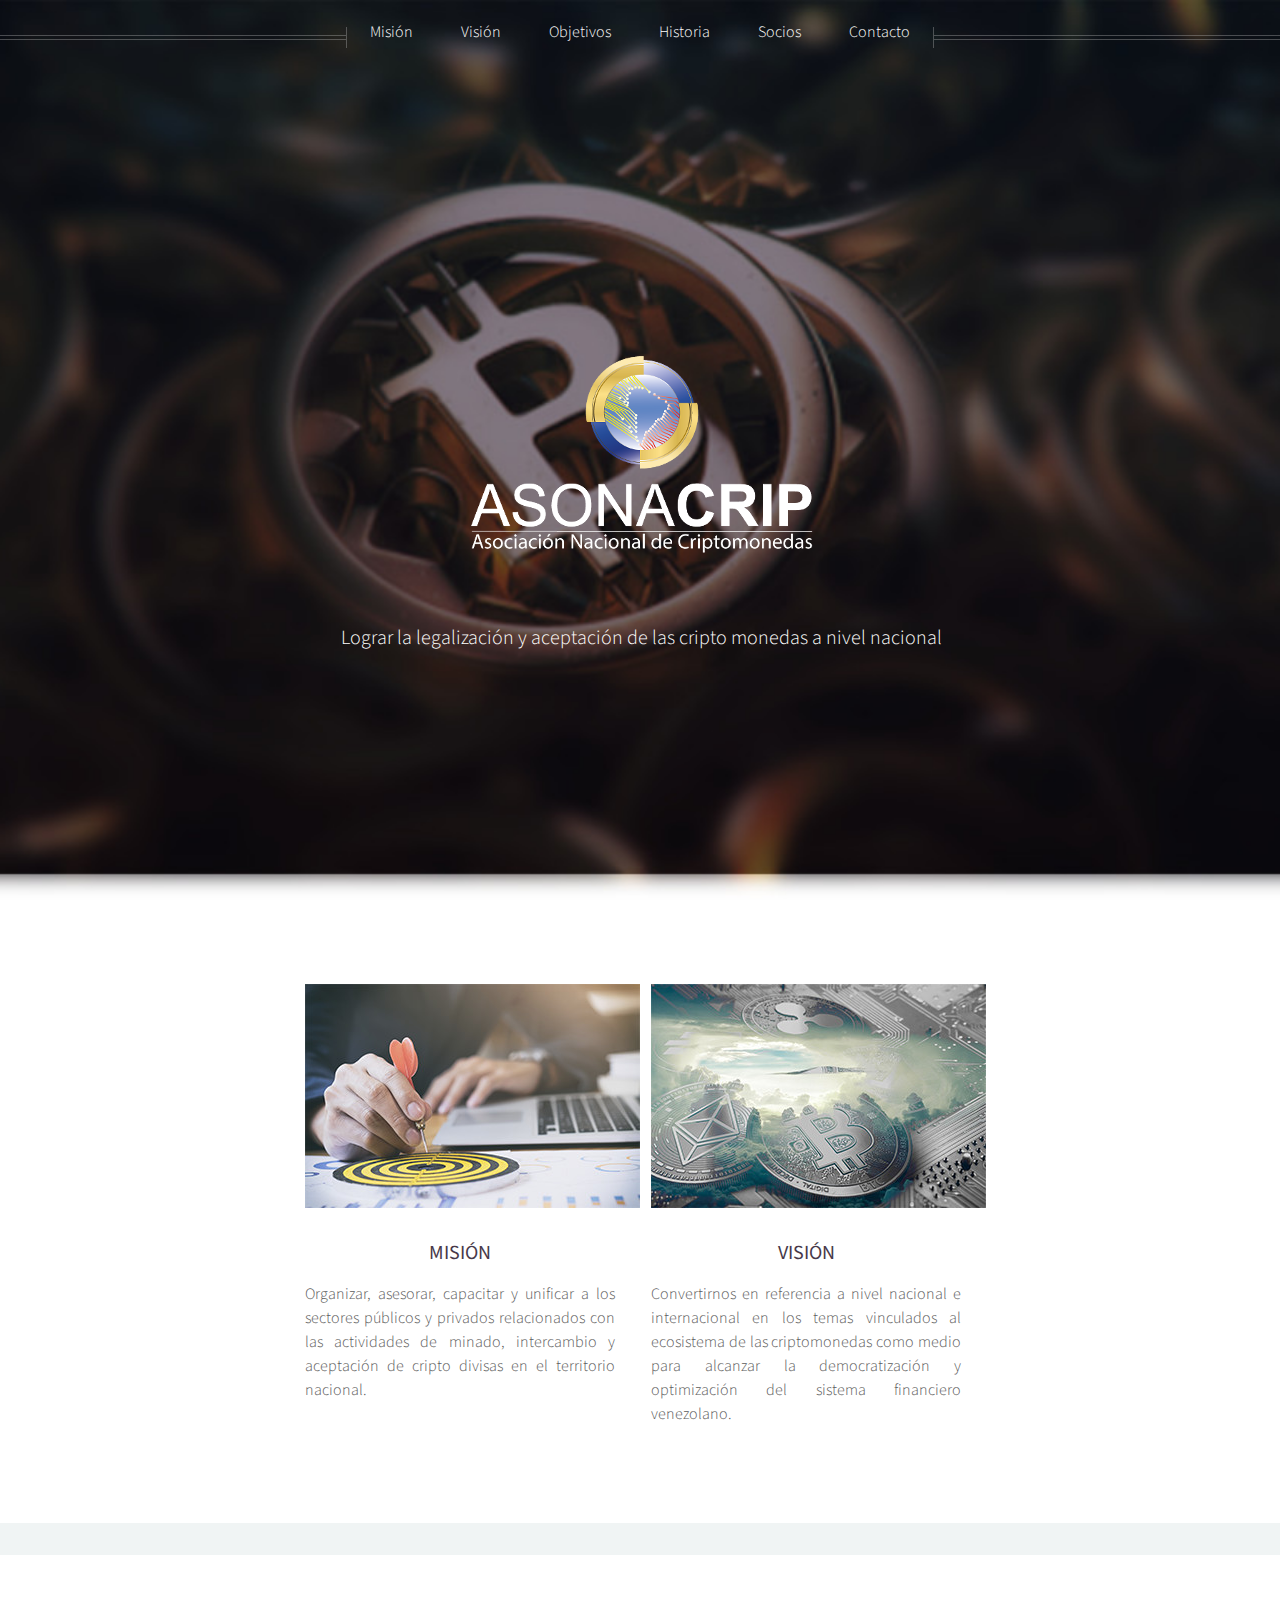
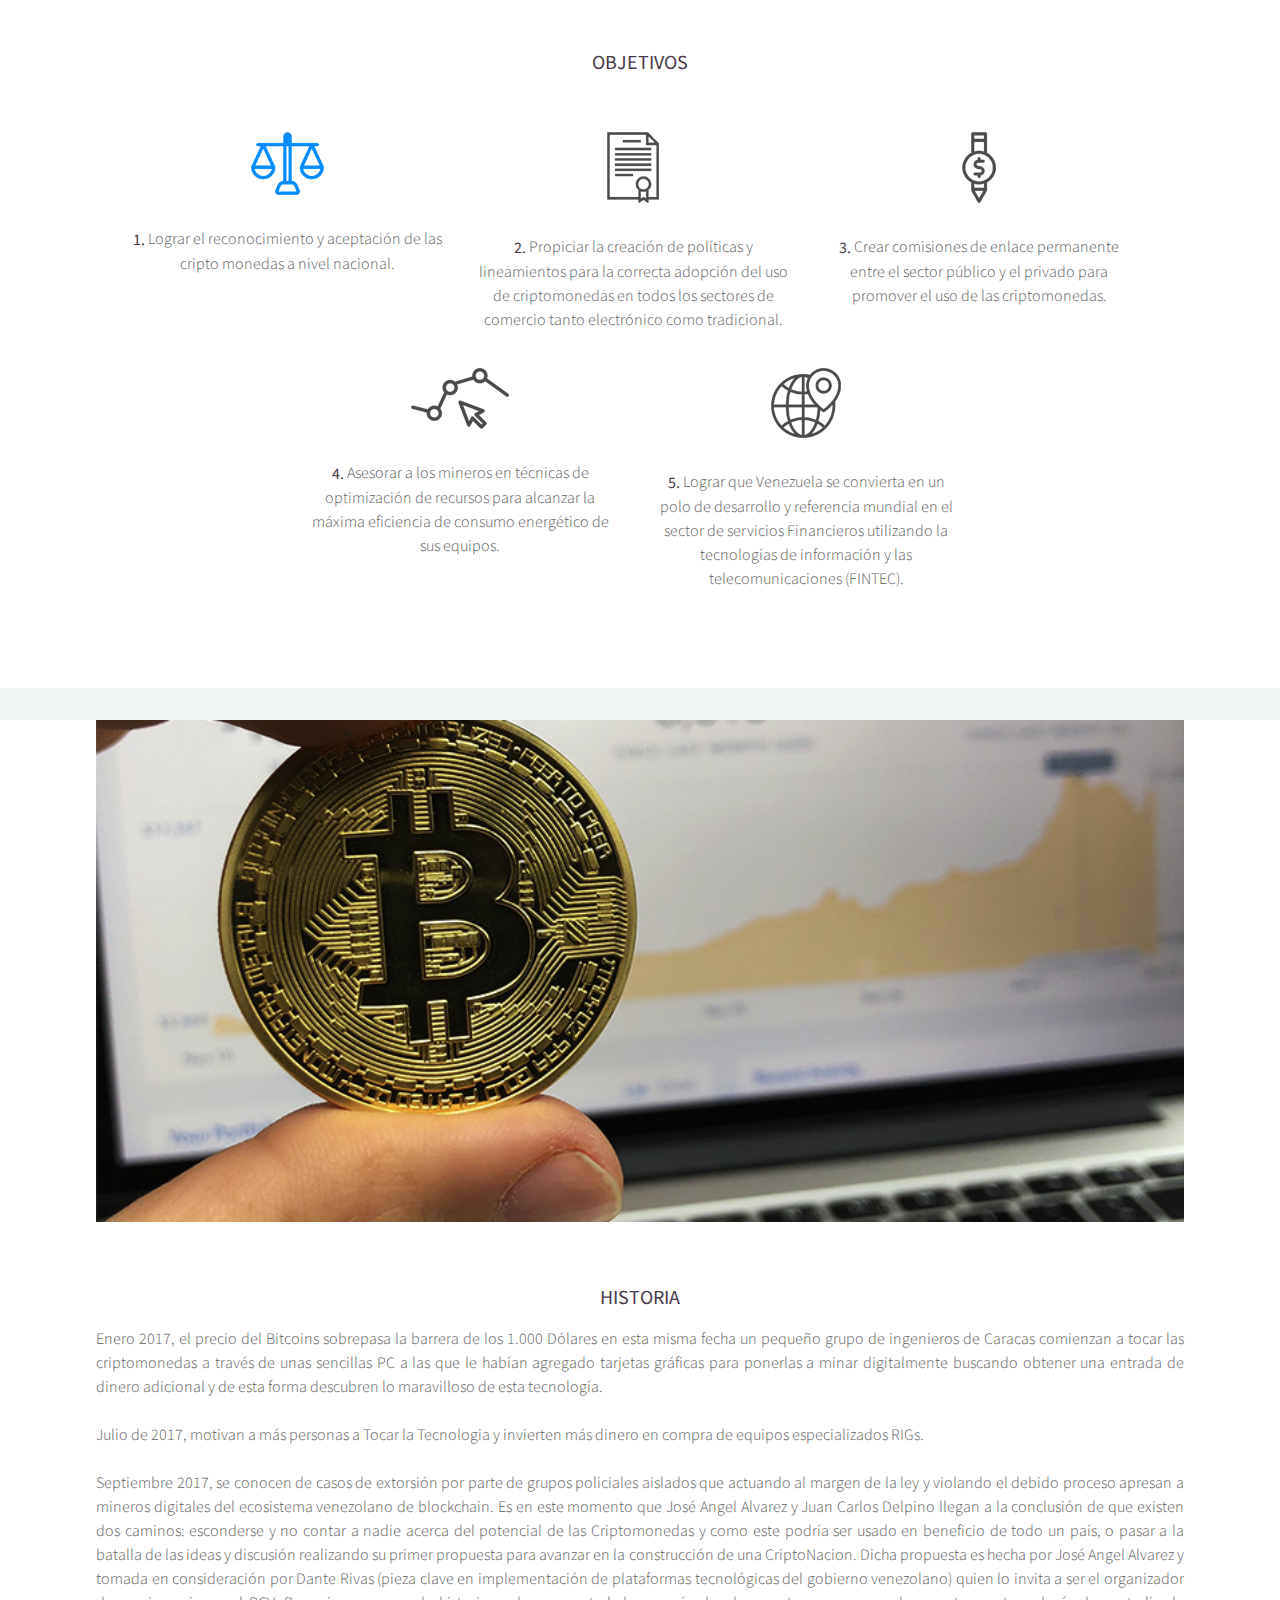
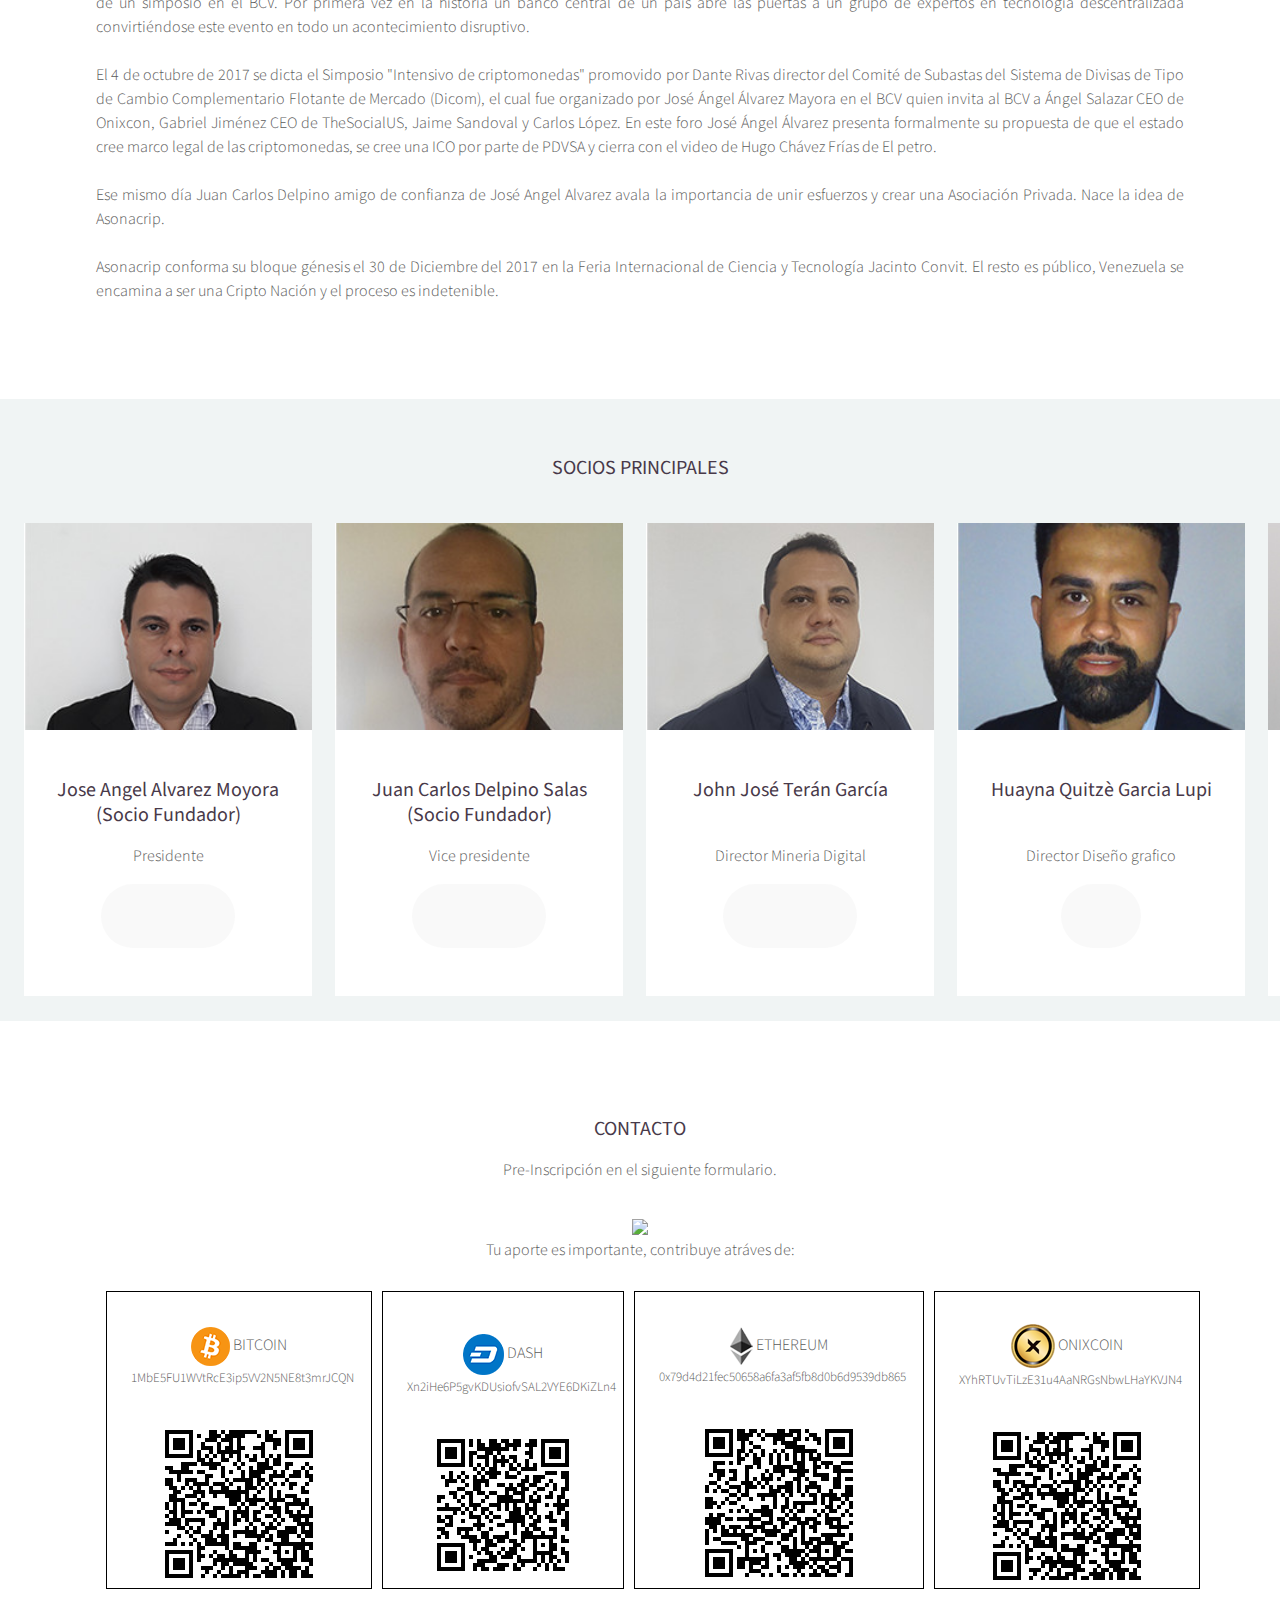
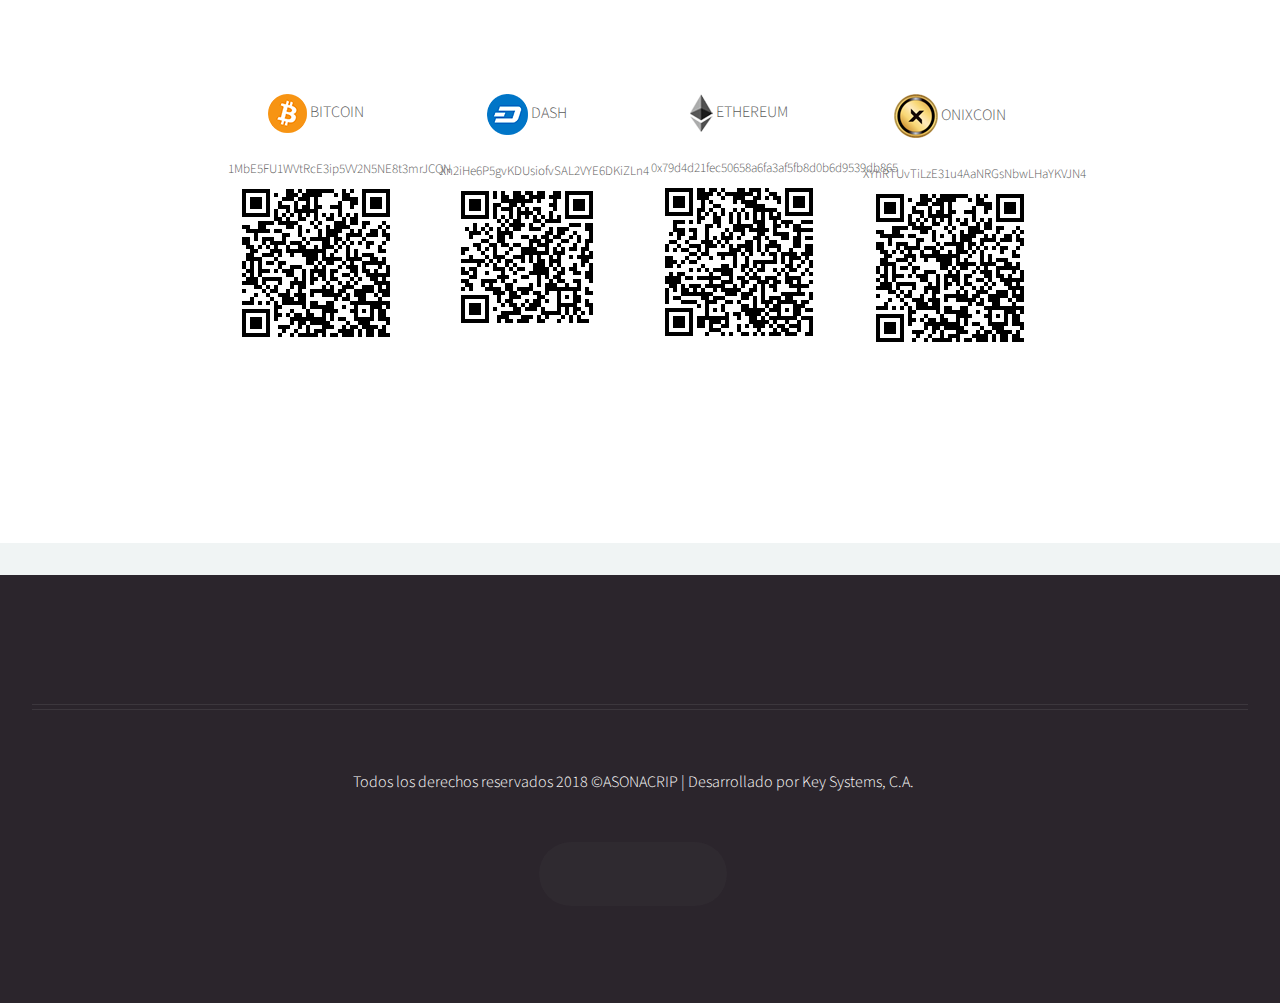
==== commit 65c44e68: "cambiando seccion contacto" ====
--- a/index.html
+++ b/index.html
@@ -6,7 +6,7 @@
 -->
 <html>
 	<head>
-		<title>Helios by HTML5 UP</title>
+		<title>ASONACRIP</title>
 		<meta charset="utf-8" />
 		<meta name="viewport" content="width=device-width, initial-scale=1" />
 		<!--[if lte IE 8]><script src="assets/js/ie/html5shiv.js"></script><![endif]-->
@@ -55,11 +55,12 @@
 										<li><a href="#">Veroeros feugiat</a></li>
 									</ul>
 								</li> -->
-								<li><a href="left-sidebar.html">Misión</a></li>
-								<li><a href="right-sidebar.html">Visión</a></li>
-								<li><a href="no-sidebar.html">Objetivos</a></li>
-								<li><a href="no-sidebar.html">Historia</a></li>
-								<li><a href="no-sidebar.html">Socios</a></li>
+								<li><a href="mision-vision.html">Misión</a></li>
+								<li><a href="mision-vision.html">Visión</a></li>
+								<li><a href="objetivos.html">Objetivos</a></li>
+								<li><a href="historia.html">Historia</a></li>
+								<li><a href="socios.html">Socios</a></li>
+								<li><a href="contacto.html">Contacto</a></li>
 							</ul>
 						</nav>
 
@@ -447,6 +448,51 @@
 
 
 </table>
+
+<!-- Features CONTACTO-->
+
+				<div class="wrapper style1">
+
+					<section id="features" class="container special">
+
+						<div class="row">
+
+							<article class="3u 12u(mobile) special">
+								<center>
+									<a href="#" class="image fit"></a> <img src="images/Bitcoin.png" border=0/>
+									BITCOIN<br/><br/>
+									<font size=2><pre>1MbE5FU1WVtRcE3ip5VV2N5NE8t3mrJCQN</pre></font>
+									<a href="#" class="image fit"></a> <img src="images/qr-bitcoin.png" border=0 />
+								</center>
+							</article>
+							<article class="3u 12u(mobile) special">
+								<center>
+									<a href="#" class="image fit"></a> <img src="images/dash.png" border=0 />
+									DASH<br/><br/>
+									<font size=2><pre>Xn2iHe6P5gvKDUsiofvSAL2VYE6DKiZLn4</pre></font>
+									<a href="#" class="image fit"></a> <img src="images/qr-dash.png" border=0 />
+								</center>
+							</article>
+							<article class="3u 12u(mobile) special">
+								<center>
+									<a href="#" class="image fit"></a> <img src="images/ethereum.png" border=0 />
+									ETHEREUM</br><br/>
+									<font size=2><pre>0x79d4d21fec50658a6fa3af5fb8d0b6d9539db865</pre></font>
+									<a href="#" class="image fit"></a> <img src="images/qr-ethereum.png" border=0 />
+								</center>								
+							</article>
+							<article class="3u 12u(mobile) special">
+								<center>
+									<a href="#" class="image fit"></a> <img src="images/onix.png" border=0 />
+									ONIXCOIN</br><br/>
+									<font size=2><pre>XYhRTUvTiLzE31u4AaNRGsNbwLHaYKVJN4</pre></font>
+									<a href="#" class="image fit"></a> <img src="images/qr-bitcoin.png" border=0 />
+								</center>								
+							</article>
+						</div>
+					</section>
+
+				</div>
 						
 					
 					  
@@ -572,10 +618,6 @@
 											<li><a href="#" class="icon fa-twitter"><span class="label">Twitter</span></a></li>
 											<li><a href="#" class="icon fa-facebook"><span class="label">Facebook</span></a></li>
 											<li><a href="#" class="icon fa-instagram"><span class="label">Instagram</span></a></li>
-											<li><a href="#" class="icon fa-pinterest"><span class="label">Pinterest</span></a></li>
-											<li><a href="#" class="icon fa-dribbble"><span class="label">Dribbble</span></a></li>
-											<li><a href="#" class="icon fa-linkedin"><span class="label">Linkedin</span></a></li>
-										</ul>
 									</section>
 
 								<!-- Copyright 
--- a/assets/css/main.css
+++ b/assets/css/main.css
@@ -15,7 +15,7 @@
 		border: 0;
 		font-size: 100%;
 		font: inherit;
-		vertical-align: baseline;
+		vertical-align: middle;
 	}
 
 	article, aside, details, figcaption, figure, footer, header, hgroup, menu, nav, section {
--- a/assets/css/style.css
+++ b/assets/css/style.css
@@ -7,3 +7,14 @@
         margin: -48px 50px 0px 0px;
     }
 }
+
+img.alineadoTextoImagenArriba{
+  vertical-align: text-top;  
+}
+img.alineadoTextoImagenCentro{
+  vertical-align: middle;
+  /* Ojo vertical-align: text-middle no existe*/
+}
+img.alineadoTextoImagenAbajo{
+  vertical-align: text-bottom;  
+}
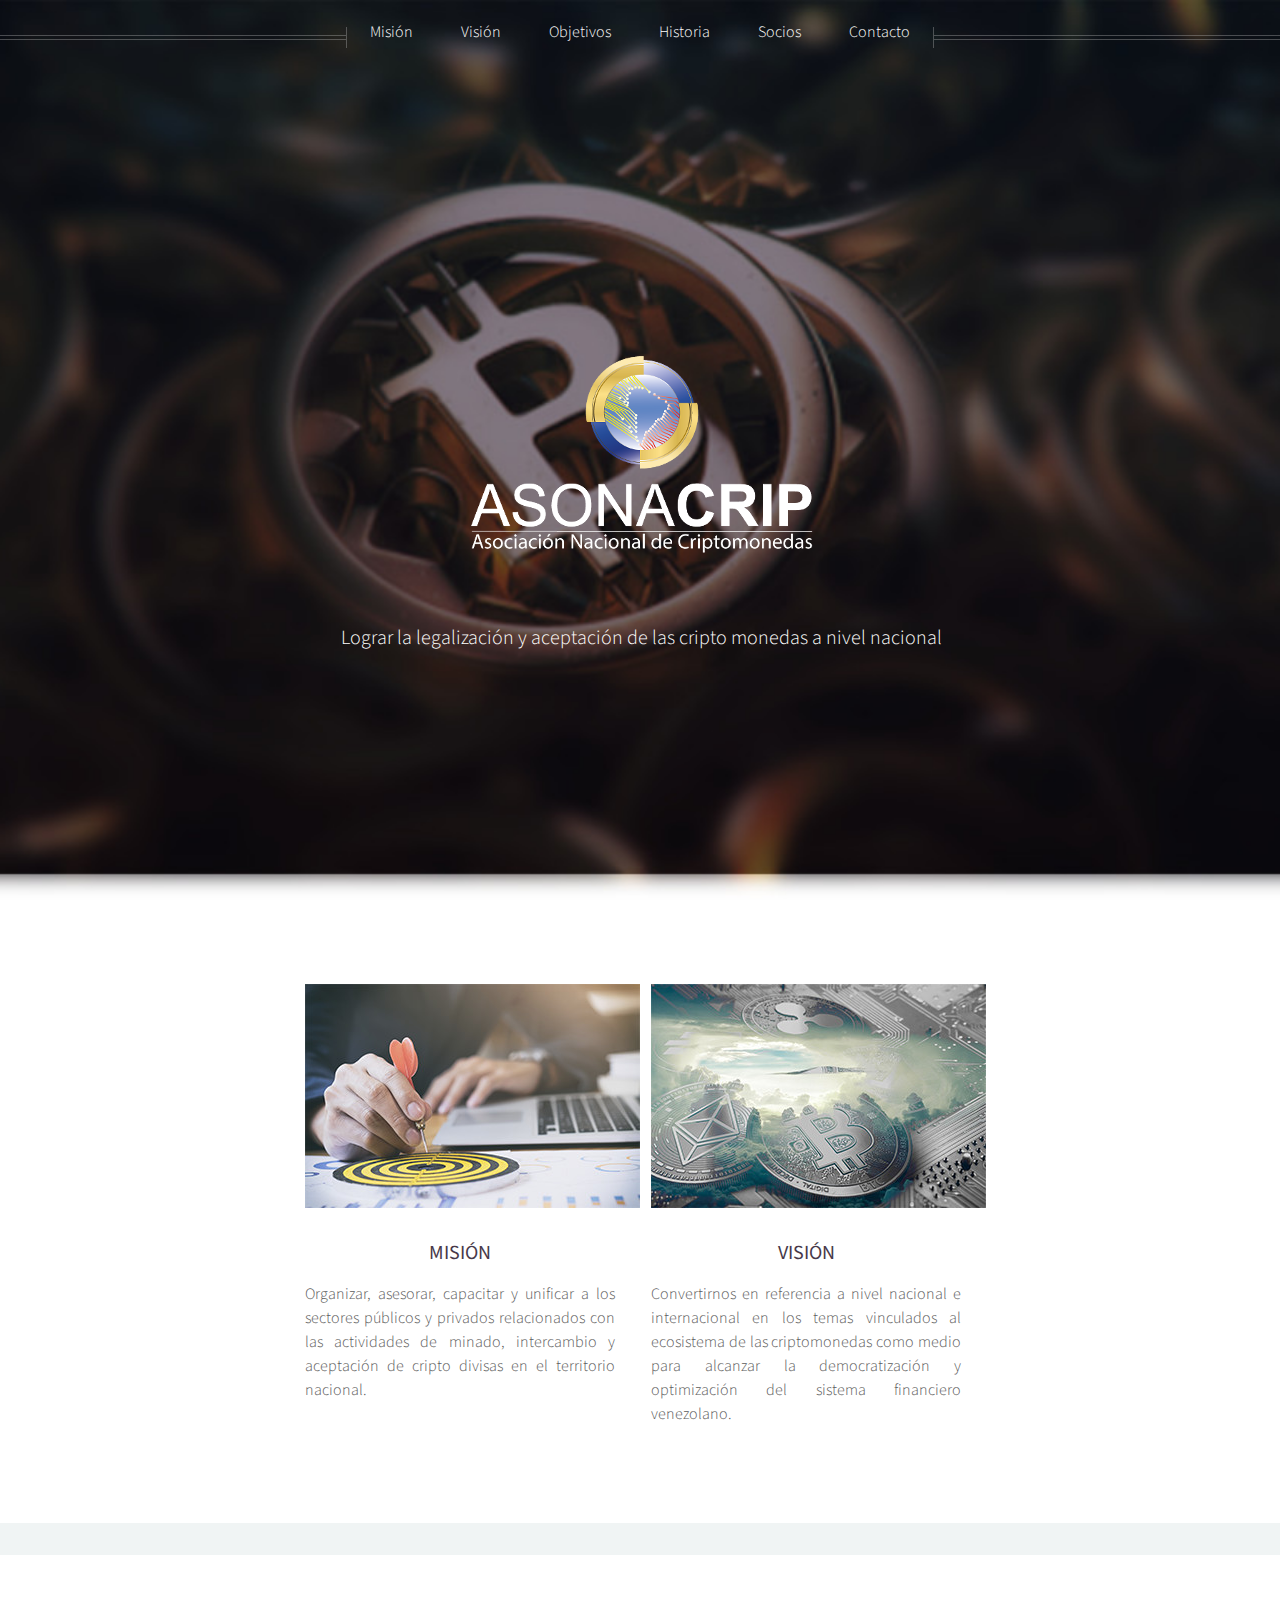
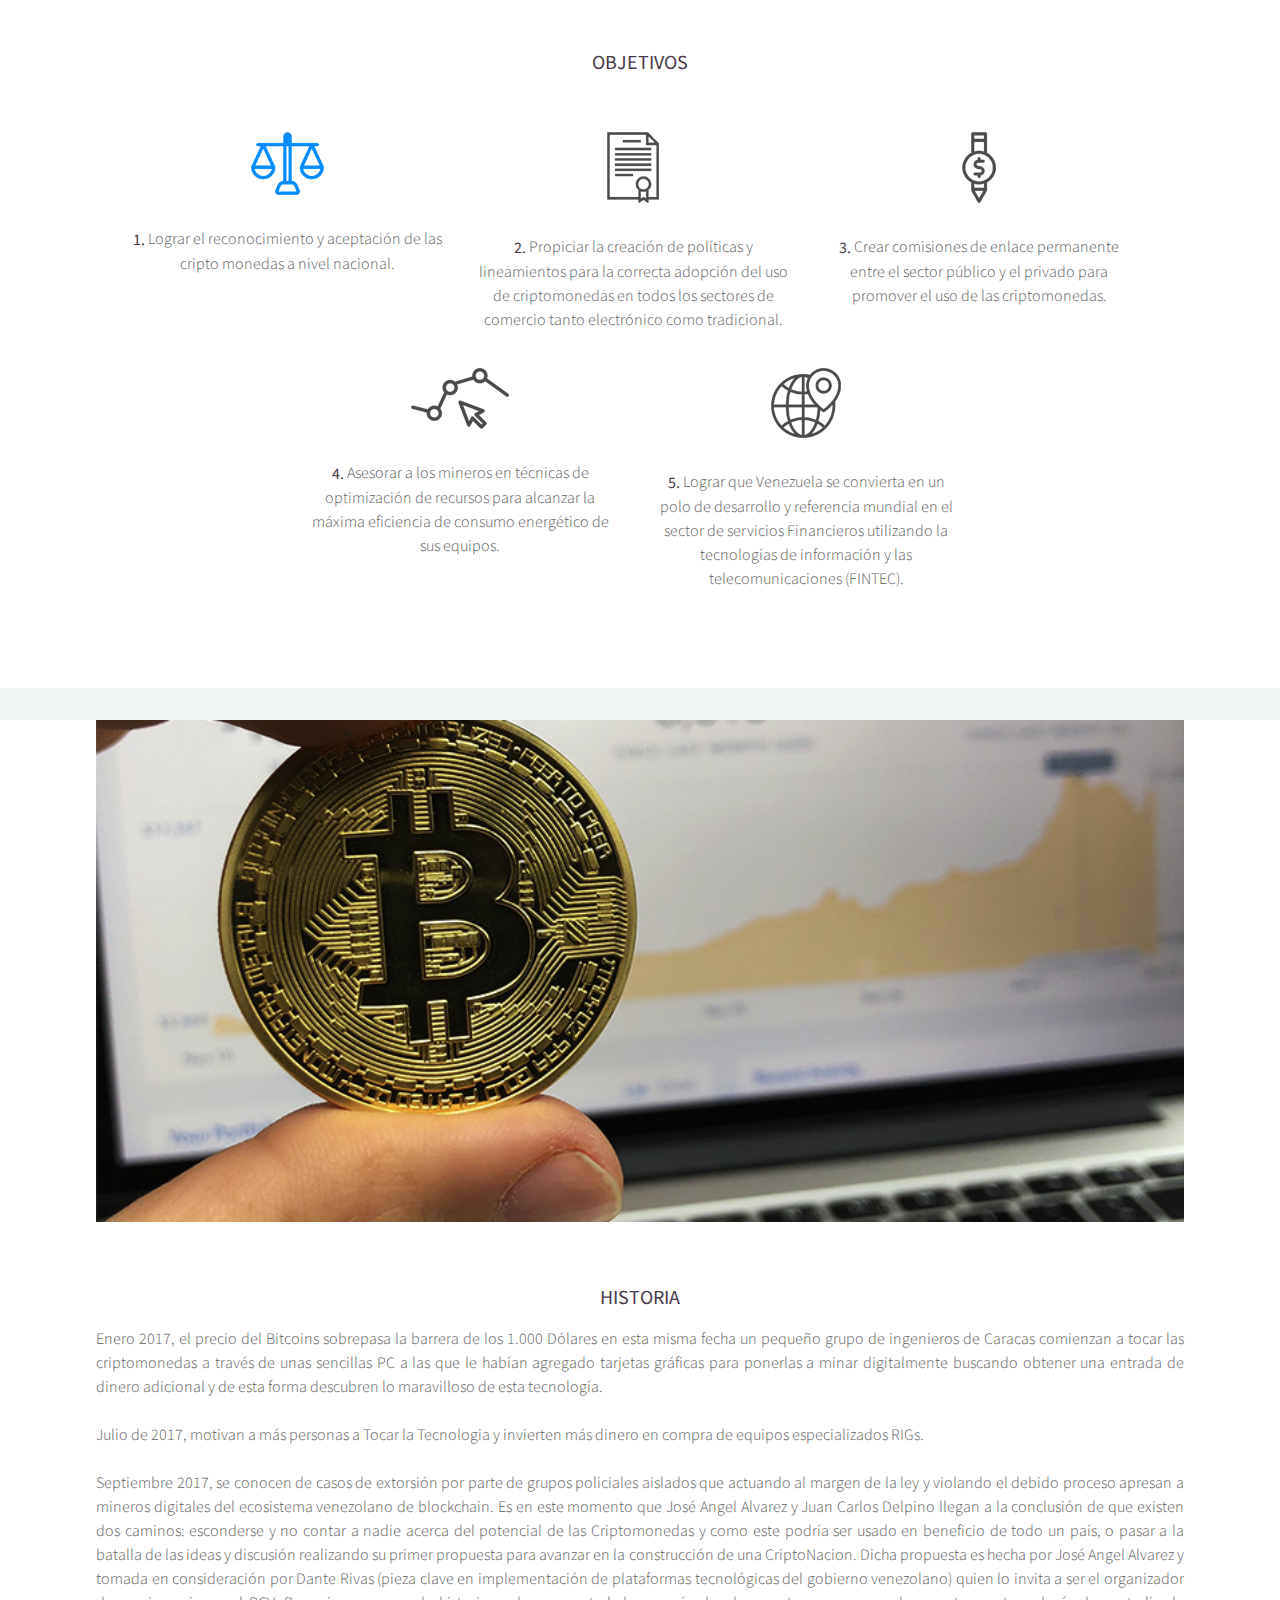
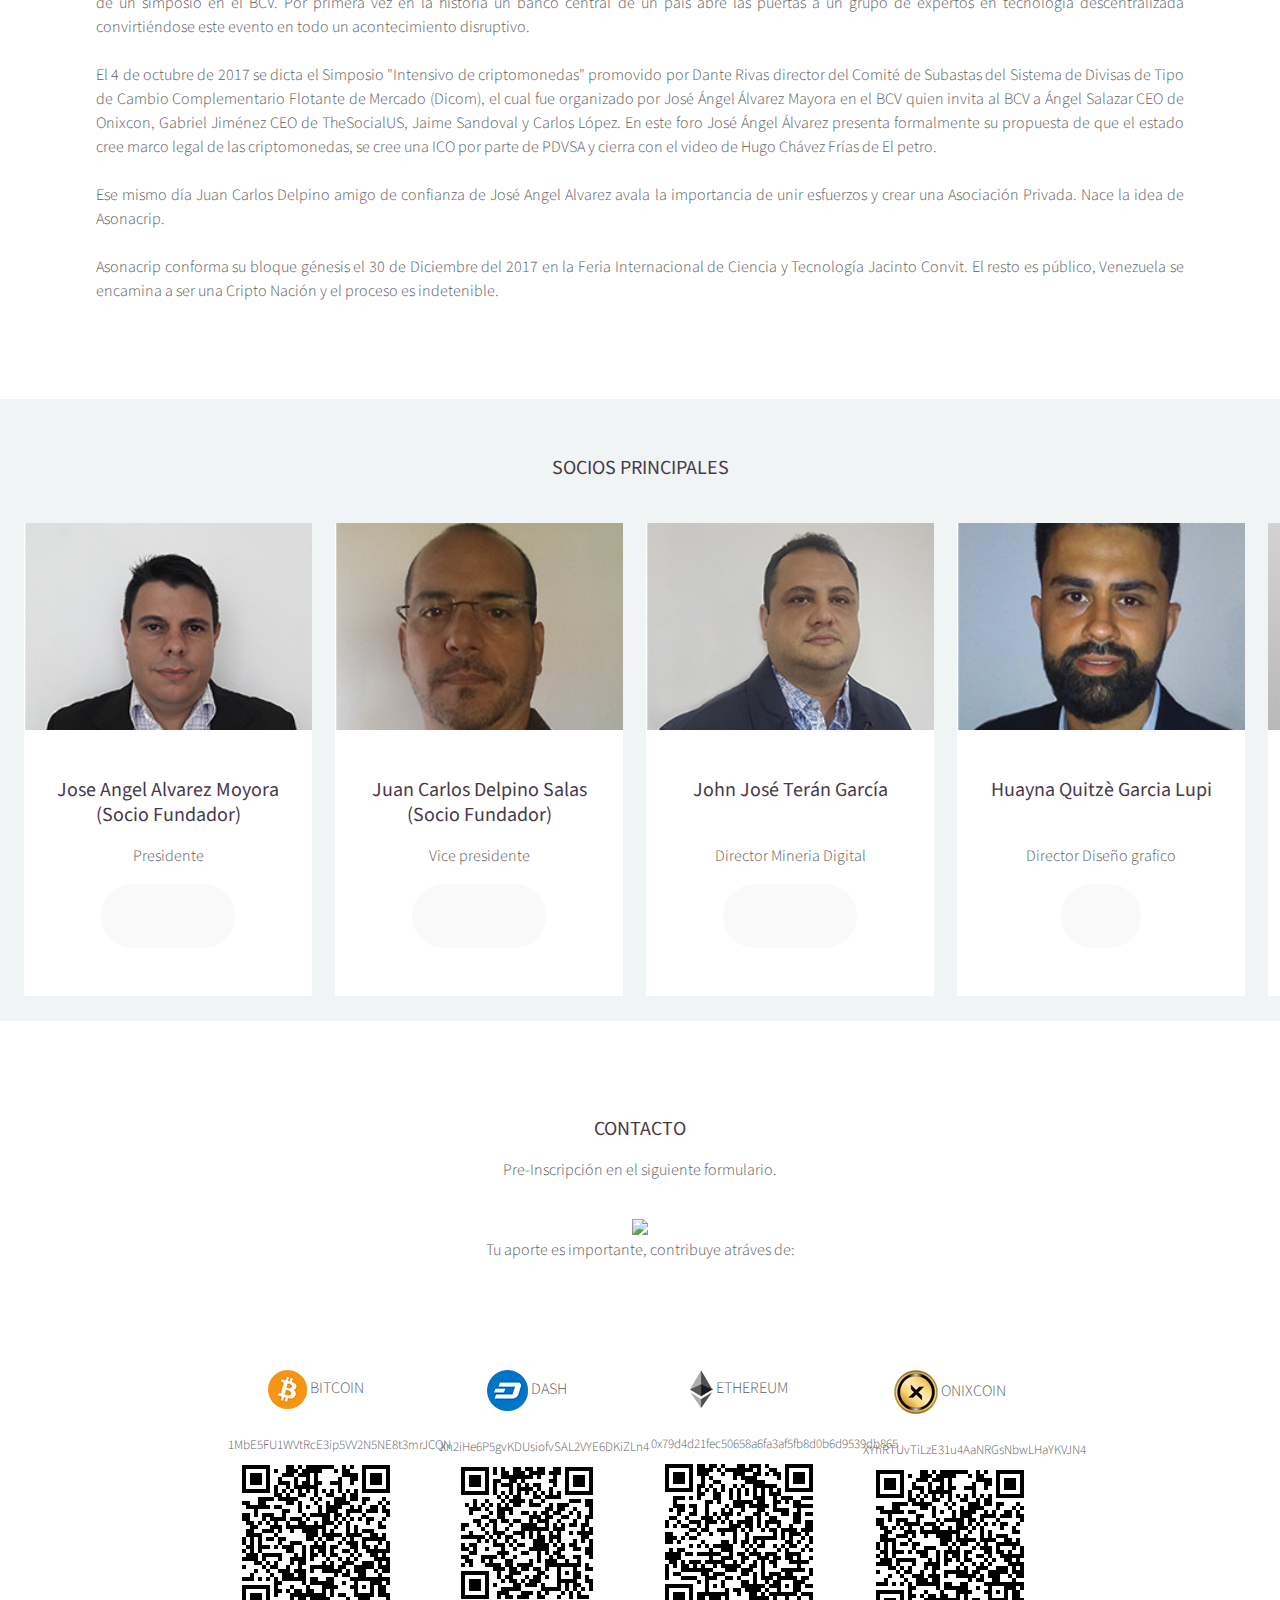
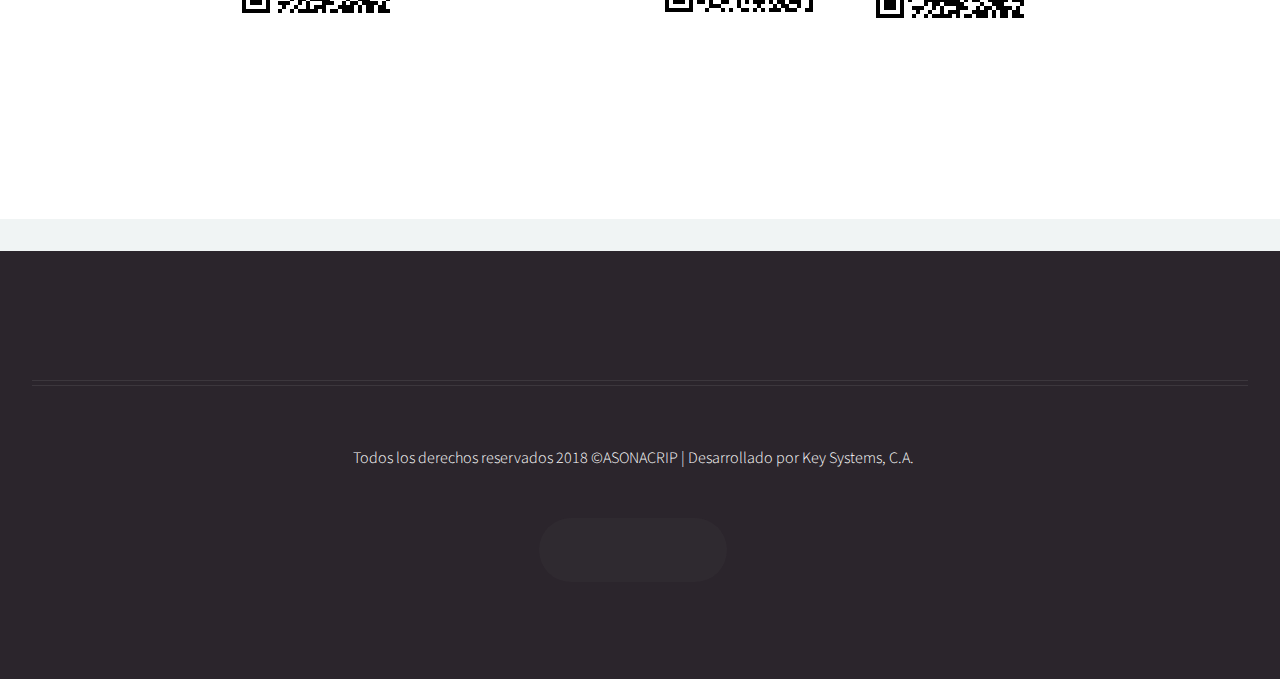
==== commit 8a9a927b: "reemplazando enlaces" ====
--- a/index.html
+++ b/index.html
@@ -55,12 +55,12 @@
 										<li><a href="#">Veroeros feugiat</a></li>
 									</ul>
 								</li> -->
-								<li><a href="mision-vision.html">Misión</a></li>
-								<li><a href="mision-vision.html">Visión</a></li>
-								<li><a href="objetivos.html">Objetivos</a></li>
-								<li><a href="historia.html">Historia</a></li>
-								<li><a href="socios.html">Socios</a></li>
-								<li><a href="contacto.html">Contacto</a></li>
+								<li><a href="#mision-vision">Misión</a></li>
+								<li><a href="#mision-vision">Visión</a></li>
+								<li><a href="#objetivos">Objetivos</a></li>
+								<li><a href="#historia">Historia</a></li>
+								<li><a href="#socios">Socios</a></li>
+								<li><a href="#contacto">Contacto</a></li>
 							</ul>
 						</nav>
 
@@ -81,6 +81,7 @@
 			<!-- Features (Mision y vision)-->
 
 				<div class="wrapper style1">
+					<a name="mision-vision"></a>
 
 					<section id="features" class="container special">
 						<!-- <header>
@@ -127,6 +128,7 @@
 			<!-- Features (Objetivos)-->
 
 				<div class="wrapper style">
+					<a name="objetivos"></a>
 
 					<section id="features" class="container special">
 						<header>
@@ -196,6 +198,7 @@
 
 			<!-- Main -->
 				<div class="wrapper style2">
+					<a name="historia"></a>
 
 					<article id="main" class="container special">
 						<a href="#" class="image featured"><img src="images/historia.jpg" alt="" /></a>
@@ -253,7 +256,7 @@
 
 			<!-- Carousel -->
 				<section class="carousel">
-					
+					<a name="socios"></a>
 					<center>
 					<header>
 							<h3><a href="#">SOCIOS PRINCIPALES</br></br></a></h3>
@@ -368,6 +371,7 @@
 			<!-- Contacto -->
 			
 			<div class="wrapper style">
+				<a name="contacto"></a>
 
 					<section id="features" class="container special">
 						
@@ -393,61 +397,6 @@
 						<p>
 						</p>
 					</article> -->
-					
-					
-					<table>
-
-
-					<tr>
-
-						<td>
-							<center>
-								<a href="#" class="image centered"></a> <img src="images/Bitcoin.png" border=0 />
-								BITCOIN</br>
-								<font size=2><pre>	1MbE5FU1WVtRcE3ip5VV2N5NE8t3mrJCQN	</pre></font>
-								<a href="#" class="image centered"></a> <img src="images/qr-bitcoin.png" border=0 />
-								
-							</center>
-							
-						</td>
-				
-
-						<td>
-							<center>
-								<a href="#" class="image centered"></a> <img src="images/dash.png" border=0 />
-								DASH</br>
-								<font size=2><pre>	Xn2iHe6P5gvKDUsiofvSAL2VYE6DKiZLn4	</pre></font>
-								<a href="#" class="image centered"></a> <img src="images/qr-dash.png" border=0 />
-								
-							</center>
-					
-						</td>
-
-						<td>
-							<center>
-								<a href="#" class="image centered"></a> <img src="images/ethereum.png" border=0 />
-								ETHEREUM</br>
-								<font size=2><pre>	0x79d4d21fec50658a6fa3af5fb8d0b6d9539db865	</pre></font>
-								<a href="#" class="image centered"></a> <img src="images/qr-ethereum.png" border=0 />
-								
-							</center>
-							
-						</td>
-       
-						<td>
-							<center>
-								<a href="#" class="image centered"></a> <img src="images/onix.png" border=0 />
-								ONIXCOIN</br>
-								<font size=2><pre>	XYhRTUvTiLzE31u4AaNRGsNbwLHaYKVJN4	</pre></font>
-								<a href="#" class="image centered"></a> <img src="images/qr-bitcoin.png" border=0 />
-								
-							</center>
-						</td>
-
-					</tr>
-
-
-</table>
 
 <!-- Features CONTACTO-->
 
@@ -505,106 +454,6 @@
 					<div class="container">
 						<div class="row">
 
-							<!-- Tweets 
-								<section class="4u 12u(mobile)">
-									<header>
-										<h2 class="icon fa-twitter circled"><span class="label">Tweets</span></h2>
-									</header>
-									<ul class="divided">
-										<li>
-											<article class="tweet">
-												Amet nullam fringilla nibh nulla convallis tique ante sociis accumsan.
-												<span class="timestamp">5 minutes ago</span>
-											</article>
-										</li>
-										<li>
-											<article class="tweet">
-												Hendrerit rutrum quisque.
-												<span class="timestamp">30 minutes ago</span>
-											</article>
-										</li>
-										<li>
-											<article class="tweet">
-												Curabitur donec nulla massa laoreet nibh. Lorem praesent montes.
-												<span class="timestamp">3 hours ago</span>
-											</article>
-										</li>
-										<li>
-											<article class="tweet">
-												Lacus natoque cras rhoncus curae dignissim ultricies. Convallis orci aliquet.
-												<span class="timestamp">5 hours ago</span>
-											</article>
-										</li>
-									</ul>
-								</section> -->
-
-							<!-- Posts 
-								<section class="4u 12u(mobile)">
-									<header>
-										<h2 class="icon fa-file circled"><span class="label">Posts</span></h2>
-									</header>
-									<ul class="divided">
-										<li>
-											<article class="post stub">
-												<header>
-													<h3><a href="#">Nisl fermentum integer</a></h3>
-												</header>
-												<span class="timestamp">3 hours ago</span>
-											</article>
-										</li>
-										<li>
-											<article class="post stub">
-												<header>
-													<h3><a href="#">Phasellus portitor lorem</a></h3>
-												</header>
-												<span class="timestamp">6 hours ago</span>
-											</article>
-										</li>
-										<li>
-											<article class="post stub">
-												<header>
-													<h3><a href="#">Magna tempus consequat</a></h3>
-												</header>
-												<span class="timestamp">Yesterday</span>
-											</article>
-										</li>
-										<li>
-											<article class="post stub">
-												<header>
-													<h3><a href="#">Feugiat lorem ipsum</a></h3>
-												</header>
-												<span class="timestamp">2 days ago</span>
-											</article>
-										</li>
-									</ul>
-								</section> -->
-
-							<!-- Photos 
-								<section class="4u 12u(mobile)">
-									<header>
-										<h2 class="icon fa-camera circled"><span class="label">Photos</span></h2>
-									</header>
-									<div class="row 25%">
-										<div class="6u">
-											<a href="#" class="image fit"><img src="images/pic10.jpg" alt="" /></a>
-										</div>
-										<div class="6u$">
-											<a href="#" class="image fit"><img src="images/pic11.jpg" alt="" /></a>
-										</div>
-										<div class="6u">
-											<a href="#" class="image fit"><img src="images/pic12.jpg" alt="" /></a>
-										</div>
-										<div class="6u$">
-											<a href="#" class="image fit"><img src="images/pic13.jpg" alt="" /></a>
-										</div>
-										<div class="6u">
-											<a href="#" class="image fit"><img src="images/pic14.jpg" alt="" /></a>
-										</div>
-										<div class="6u$">
-											<a href="#" class="image fit"><img src="images/pic15.jpg" alt="" /></a>
-										</div>
-									</div>
-								</section> -->
 
 						</div>
 						<hr />
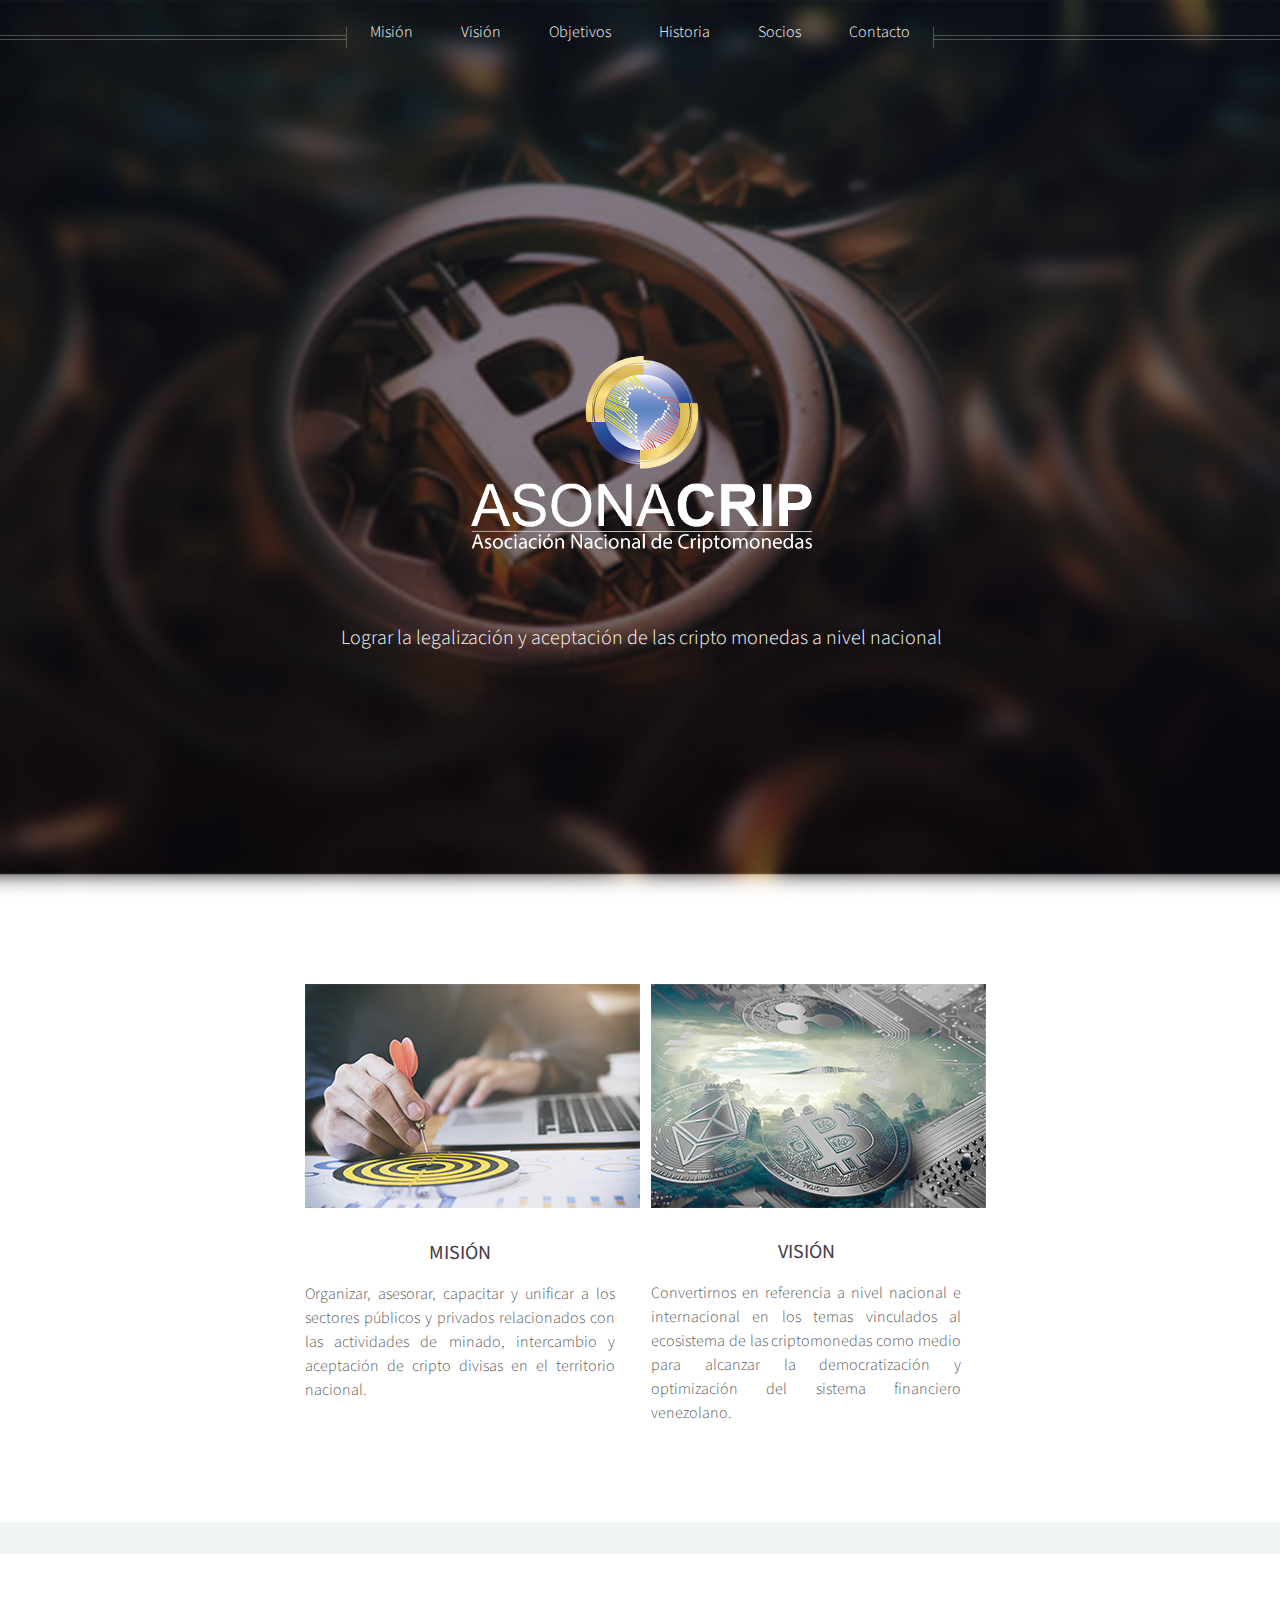
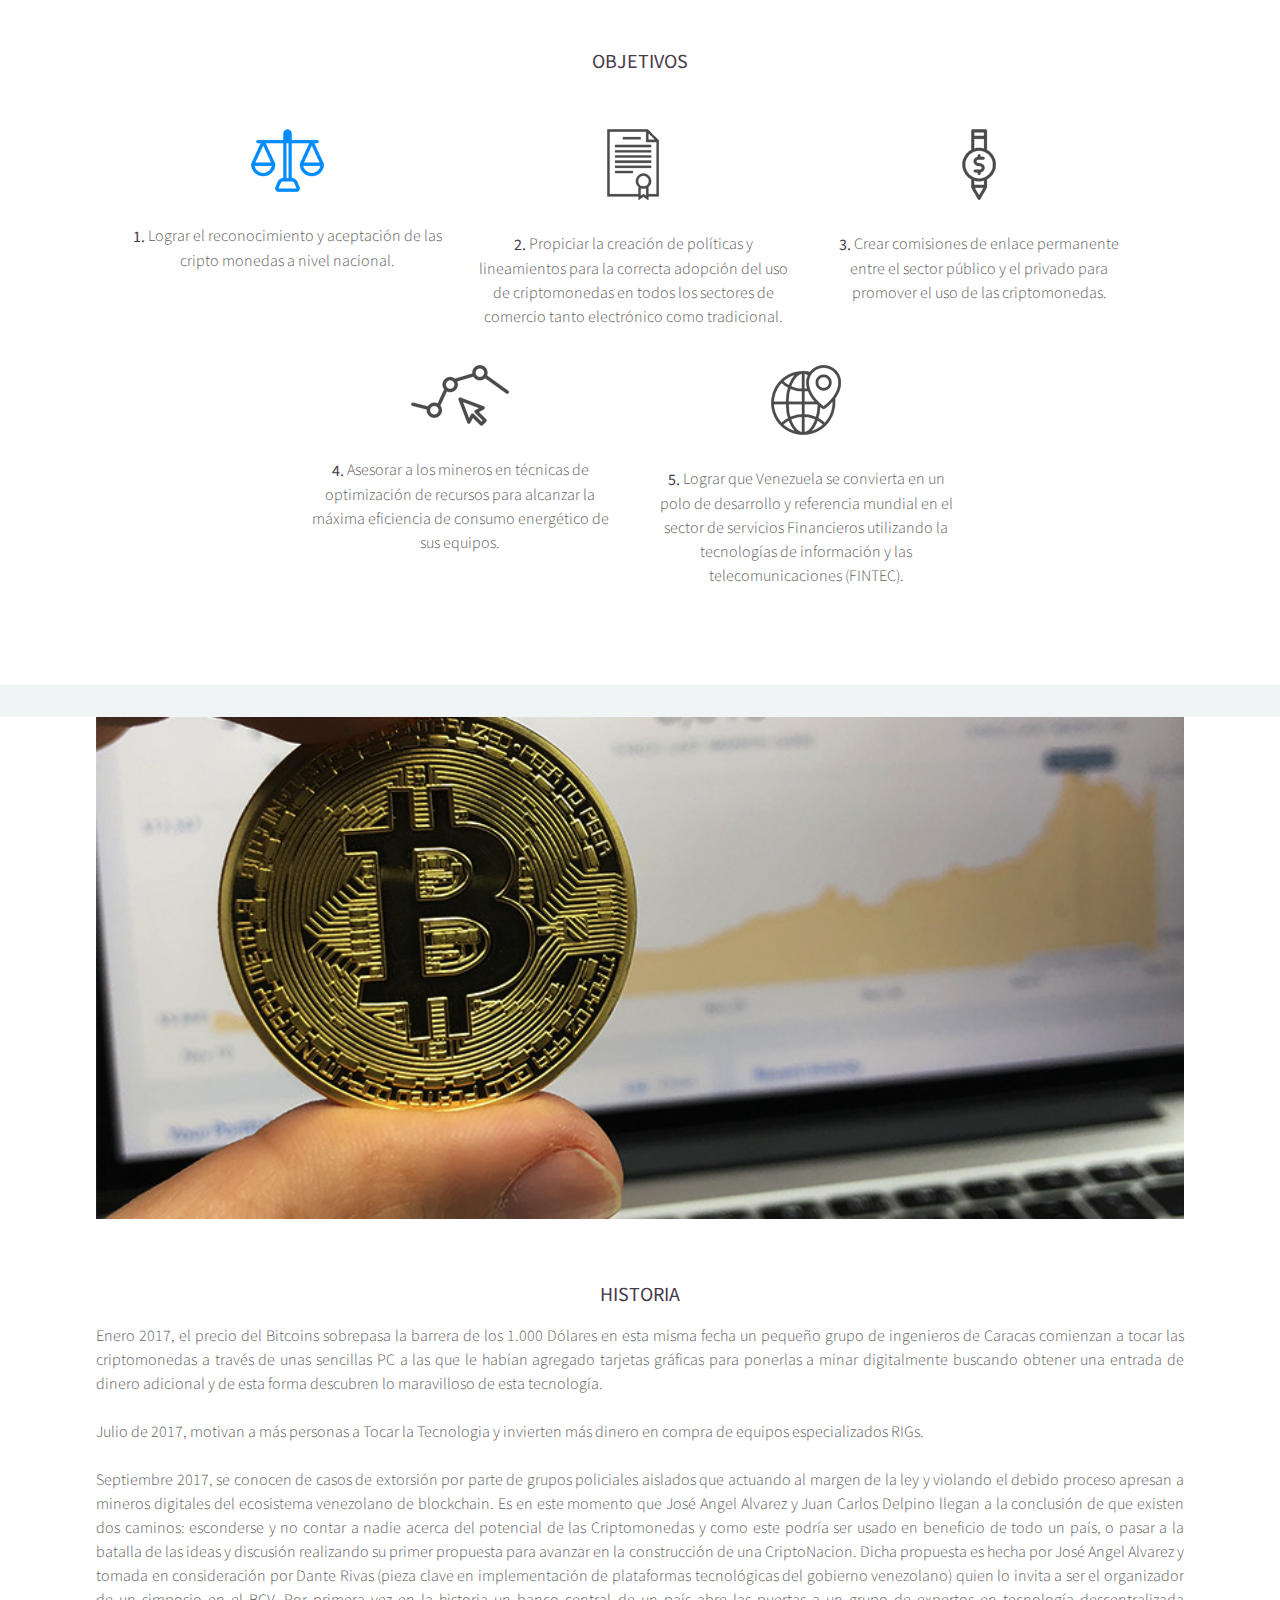
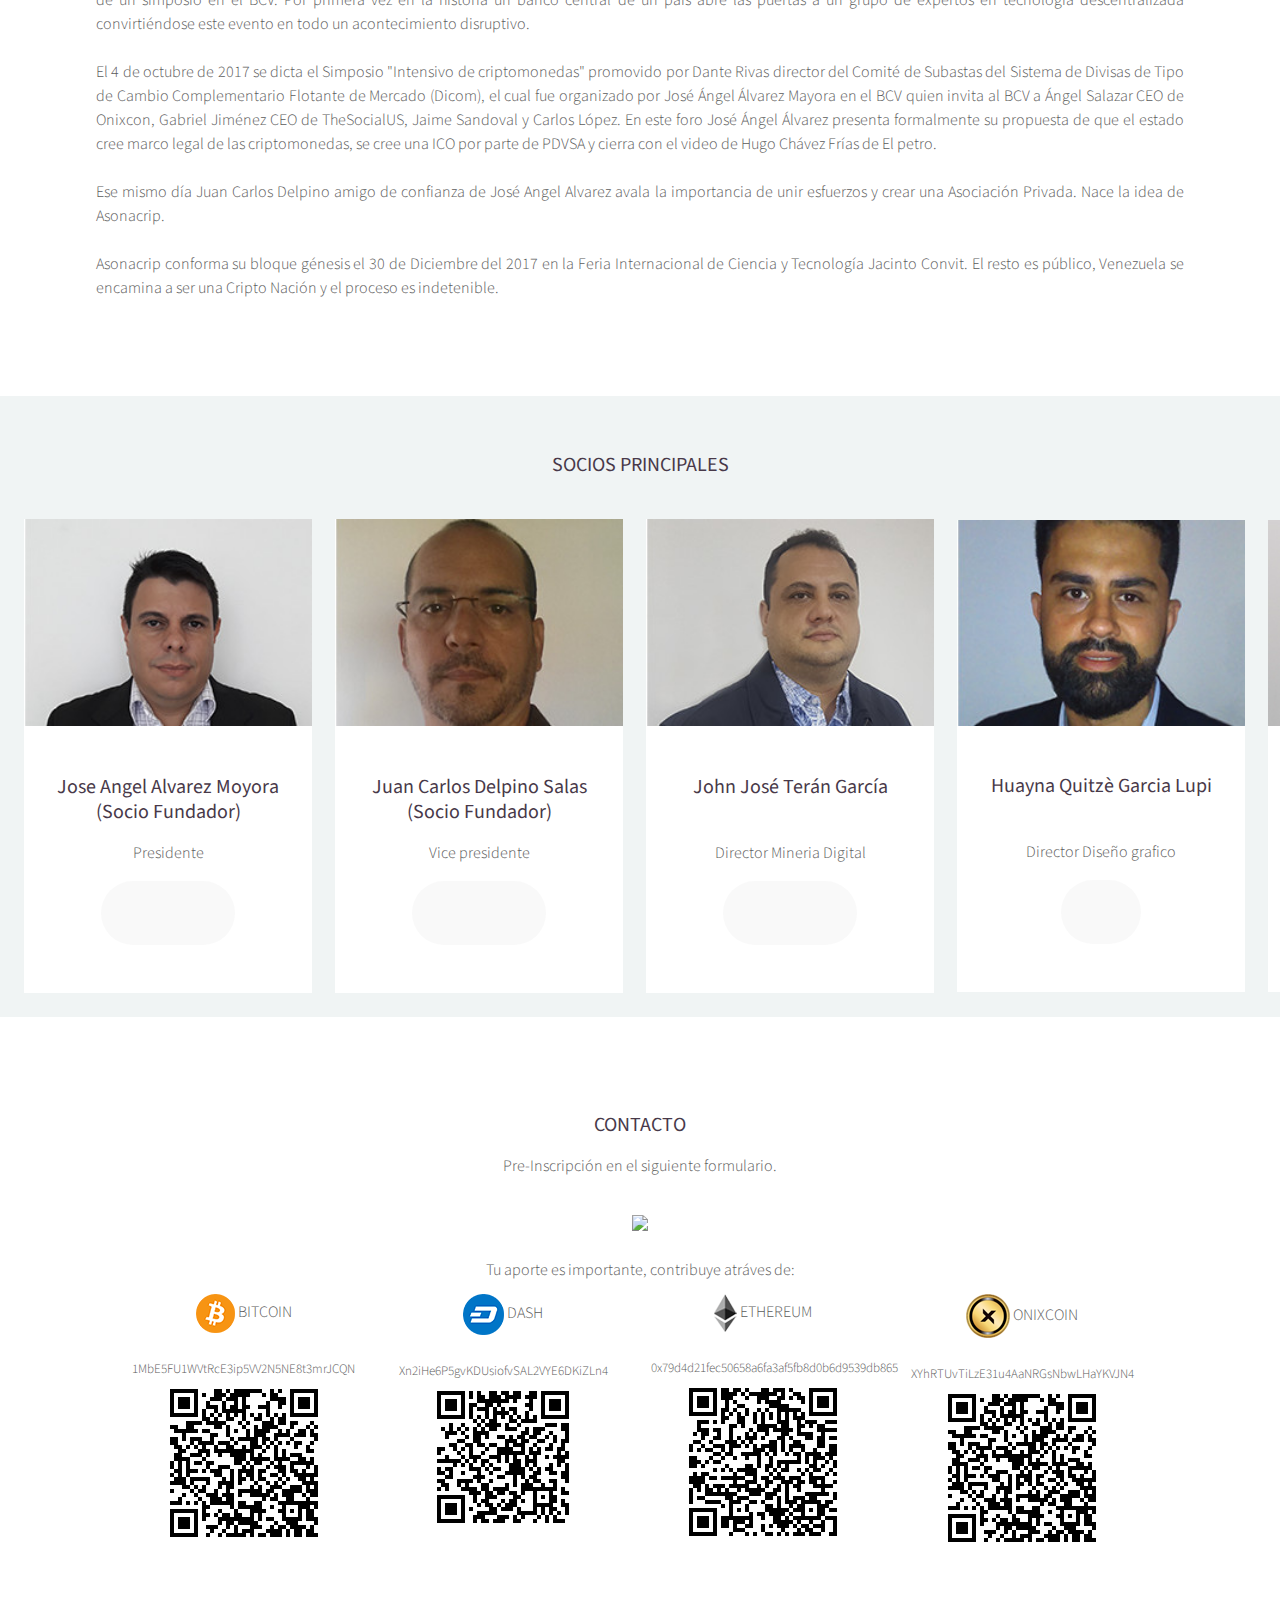
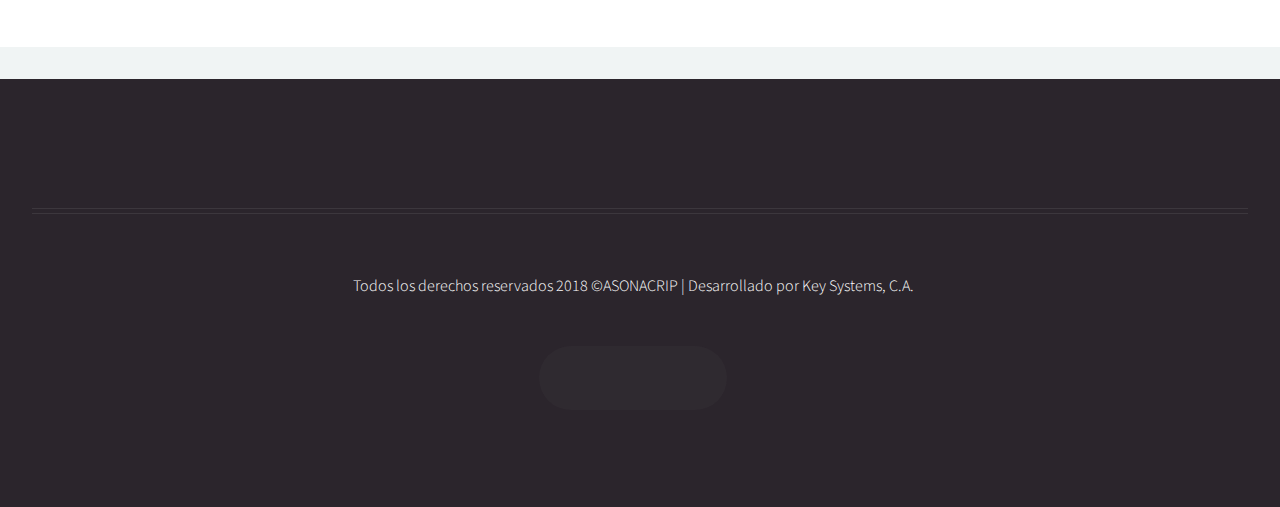
==== commit 92445091: "elimando referencias internas" ====
--- a/index.html
+++ b/index.html
@@ -23,7 +23,7 @@
 					<!-- Inner -->
 						<div class="inner">
 							<header>
-								<a href="#" class="image centered"><img src="images/AsonacripCartaBlanco.png" alt="" /></a>
+								<a class="image centered"><img src="images/AsonacripCartaBlanco.png" alt="" /></a>
 								<!-- <h1><a href="index.html" id="logo">Helios</a></h1> -->
 								<!--hr /> -->
 								<p>Lograr la legalización y aceptación de las cripto monedas a nivel nacional</p>
@@ -91,9 +91,9 @@
 						<div class="row">
 							<article class="2u 12u(mobile) special"></article>
 							<article class="4u 12u(mobile) special">
-								<a href="#" class="image centered"><img src="images/mision.jpg" alt="" /></a>
+								<a class="image centered"><img src="images/mision.jpg" alt="" /></a>
 								<header>
-									<h3><a href="#">MISIÓN</a></h3>
+									<h3><a>MISIÓN</a></h3>
 								</header>
 								<p>
 									Organizar, asesorar, capacitar y unificar a los sectores públicos y privados relacionados con las actividades de minado,
@@ -101,9 +101,9 @@
 								</p>
 							</article>
 							<article class="4u 12u(mobile) special">
-								<a href="#" class="image centered"><img src="images/vision.jpg" alt="" /></a>
+								<a class="image centered"><img src="images/vision.jpg" alt="" /></a>
 								<header>
-									<h3><a href="#">VISIÓN</a></h3>
+									<h3>VISIÓN</h3>
 								</header>
 								<p>
 									Convertirnos en referencia a nivel nacional e internacional en los temas vinculados al ecosistema de las criptomonedas
@@ -132,13 +132,13 @@
 
 					<section id="features" class="container special">
 						<header>
-							<h3><a href="#">OBJETIVOS</br></br></br></a></h3>
+							<h3>OBJETIVOS</br></br></br></h3>
 						</header>
 						<div class="row">
 							
 					
 							<article class="4u 11u(mobile) special">
-								<a href="#" class="image centered"><img src="images/objetivo1.png" alt="" /></a>
+								<a class="image centered"><img src="images/objetivo1.png" alt="" /></a>
 								
 								<p class="txtcentrado">
 									<B>1.</B> Lograr el reconocimiento y aceptación de las cripto monedas a nivel nacional.
@@ -146,7 +146,7 @@
 							</article>
 							
 							<article class="4u 11u(mobile) special">
-								<a href="#" class="image centered"><img src="images/objetivo2.png" alt="" /></a>
+								<a class="image centered"><img src="images/objetivo2.png" alt="" /></a>
 								
 								<p class="txtcentrado">
 									<B>2.</B> Propiciar la creación de políticas y lineamientos para la correcta adopción del
@@ -155,7 +155,7 @@
 								</p>
 							</article>
 							<article class="4u 11u(mobile) special">
-								<a href="#" class="image centered"><img src="images/objetivo3.png" alt="" /></a>
+								<a class="image centered"><img src="images/objetivo3.png" alt="" /></a>
 								
 								<p class="txtcentrado">
 									<B>3.</B> Crear comisiones de enlace permanente entre el sector público y el privado
@@ -168,7 +168,7 @@
 
 							<article class="2u 12u(mobile) special"></article>
 							<article class="4u 12u(mobile) special">
-								<a href="#" class="image centered"><img src="images/objetivo4.png" alt="" /></a>
+								<a class="image centered"><img src="images/objetivo4.png" alt="" /></a>
 								
 								<p class="txtcentrado">
 									<B>4.</B> Asesorar a los mineros en técnicas de optimización de recursos para
@@ -177,7 +177,7 @@
 							</article>
 
 							<article class="4u 12u(mobile) special">
-								<a href="#" class="image centered"><img src="images/objetivo5.png" alt="" /></a>
+								<a class="image centered"><img src="images/objetivo5.png" alt="" /></a>
 								
 								<p class="txtcentrado">
 									<B>5.</B> Lograr que Venezuela se convierta en un polo de desarrollo y referencia
@@ -201,9 +201,9 @@
 					<a name="historia"></a>
 
 					<article id="main" class="container special">
-						<a href="#" class="image featured"><img src="images/historia.jpg" alt="" /></a>
+						<a class="image featured"><img src="images/historia.jpg" alt="" /></a>
 						<header>
-							<h3><a href="#">HISTORIA</a></h3>
+							<h3>HISTORIA</h3>
 
 						</header>
 						<p>
@@ -259,7 +259,7 @@
 					<a name="socios"></a>
 					<center>
 					<header>
-							<h3><a href="#">SOCIOS PRINCIPALES</br></br></a></h3>
+							<h3><a>SOCIOS PRINCIPALES</br></br></a></h3>
 					</header>
 					</center>
 						
@@ -267,9 +267,9 @@
 						
 						
 						<article>
-							<a href="#" class="image featured"><img src="images/1.jpg" alt="" /></a>
-							<header>
-								<h3><a href="#">Jose Angel Alvarez Moyora<br/></a>(Socio Fundador)</h3>
+							<a class="image featured"><img src="images/1.jpg" alt="" /></a>
+							<header>
+								<h3><a>Jose Angel Alvarez Moyora<br/></a>(Socio Fundador)</h3>
 							</header>
 							<p>Presidente</p>
 							<ul class="icons">
@@ -279,9 +279,9 @@
 						</article>
 
 						<article>
-							<a href="#" class="image featured"><img src="images/2.jpg" alt="" /></a>
-							<header>
-								<h3><a href="#">Juan Carlos Delpino Salas<br/></a>(Socio Fundador)</h3>
+							<a class="image featured"><img src="images/2.jpg" alt="" /></a>
+							<header>
+								<h3><a>Juan Carlos Delpino Salas<br/></a>(Socio Fundador)</h3>
 							</header>
 							<p>Vice presidente</p>
 							<ul class="icons">
@@ -291,9 +291,9 @@
 						</article>
 
 						<article>
-							<a href="#" class="image featured"><img src="images/3.jpg" alt="" /></a>
-							<header>
-								<h3><a href="#">John José Terán García<br/></a> </h3>
+							<a class="image featured"><img src="images/3.jpg" alt="" /></a>
+							<header>
+								<h3><a>John José Terán García<br/></a> </h3>
 							</header>
 							<h3><br/></h3>
 							<p>Director Mineria Digital</p>
@@ -304,9 +304,9 @@
 						</article>
 
 						<article>
-							<a href="#" class="image featured"><img src="images/4.jpg" alt="" /></a>
-							<header>
-								<h3><a href="#">Huayna Quitzè Garcia Lupi</a></h3>
+							<a class="image featured"><img src="images/4.jpg" alt="" /></a>
+							<header>
+								<h3>Huayna Quitzè Garcia Lupi</h3>
 							</header>
 							<h3><br/></h3>
 							<p>Director Diseño grafico</p>
@@ -316,9 +316,9 @@
 						</article>
 
 						<article>
-							<a href="#" class="image featured"><img src="images/5.jpg" alt="" /></a>
-							<header>
-								<h3><a href="#">Jose Manuel Acevedo</a></h3>
+							<a class="image featured"><img src="images/5.jpg" alt="" /></a>
+							<header>
+								<h3>Jose Manuel Acevedo</h3>
 							</header>
 							<h3><br/></h3>
 							<p>Director administracion</p>
@@ -328,9 +328,9 @@
 						</article>
 
 						<article>
-							<a href="#" class="image featured"><img src="images/6.jpg" alt="" /></a>
-							<header>
-								<h3><a href="#">Efraín Polanco Patiñoe</a></h3>
+							<a class="image featured"><img src="images/6.jpg" alt="" /></a>
+							<header>
+								<h3>Efraín Polanco Patiño</h3>
 							</header>
 							<h3><br/></h3>
 							<p>Director medios</p>
@@ -341,9 +341,9 @@
 						</article>
 
 						<article>
-							<a href="#" class="image featured"><img src="images/7.jpg" alt="" /></a>
-							<header>
-								<h3><a href="#">Julio César Flores Infante</a></h3>
+							<a class="image featured"><img src="images/7.jpg" alt="" /></a>
+							<header>
+								<h3>Julio César Flores Infante</h3>
 							</header>
 							<h3><br/></h3>
 							<p>Director de estrategia</p>
@@ -354,9 +354,9 @@
 						</article>
 
 						<article>
-							<a href="#" class="image featured"><img src="images/8.jpg" alt="" /></a>
-							<header>
-								<h3><a href="#">Gustavo Adolfo Vargas Vásquez</a></h3>
+							<a class="image featured"><img src="images/8.jpg" alt="" /></a>
+							<header>
+								<h3>Gustavo Adolfo Vargas Vásquez</h3>
 							</header>
 							<p>Director de capacitación</p>
 							<ul class="icons">
@@ -366,17 +366,17 @@
 
 					</div>
 				</section>
-
-
-			<!-- Contacto -->
-			
-			<div class="wrapper style">
-				<a name="contacto"></a>
+						
+						
+<!-- Features CONTACTO-->
+
+				<div class="wrapper style">
+					<a name="contacto"></a>
 
 					<section id="features" class="container special">
 						
 						<header>
-							<h3><a href="#">CONTACTO</a></h3>
+							<h3>CONTACTO</h3>
 							
 						</header>
 						
@@ -387,55 +387,44 @@
 							
 						<a href="#" class="image centered"></a> <img src="images/preinscripcion.png" border=0 />
 						
-						<p class="txtcentrado"> Tu aporte es importante, contribuye atráves de:</br></br> </p>
+						<p class="txtcentrado"> </br>Tu aporte es importante, contribuye atráves de:</br></br> </p>
 						
 						</article>
 						</center>
-					<!--<article id="main" class="container special">
-						<a href="#" class="image featured"><img src="images/preinscripcion.png" alt="" border=0 /></a>
-						
-						<p>
-						</p>
-					</article> -->
-
-<!-- Features CONTACTO-->
-
-				<div class="wrapper style1">
-
-					<section id="features" class="container special">
+
 
 						<div class="row">
 
 							<article class="3u 12u(mobile) special">
 								<center>
-									<a href="#" class="image fit"></a> <img src="images/Bitcoin.png" border=0/>
+									<a class="image fit"></a> <img src="images/Bitcoin.png" border=0/>
 									BITCOIN<br/><br/>
 									<font size=2><pre>1MbE5FU1WVtRcE3ip5VV2N5NE8t3mrJCQN</pre></font>
-									<a href="#" class="image fit"></a> <img src="images/qr-bitcoin.png" border=0 />
+									<a class="image fit"></a> <img src="images/qr-bitcoin.png" border=0 />
 								</center>
 							</article>
 							<article class="3u 12u(mobile) special">
 								<center>
-									<a href="#" class="image fit"></a> <img src="images/dash.png" border=0 />
+									<a class="image fit"></a> <img src="images/dash.png" border=0 />
 									DASH<br/><br/>
 									<font size=2><pre>Xn2iHe6P5gvKDUsiofvSAL2VYE6DKiZLn4</pre></font>
-									<a href="#" class="image fit"></a> <img src="images/qr-dash.png" border=0 />
+									<a class="image fit"></a> <img src="images/qr-dash.png" border=0 />
 								</center>
 							</article>
 							<article class="3u 12u(mobile) special">
 								<center>
-									<a href="#" class="image fit"></a> <img src="images/ethereum.png" border=0 />
+									<a class="image fit"></a> <img src="images/ethereum.png" border=0 />
 									ETHEREUM</br><br/>
 									<font size=2><pre>0x79d4d21fec50658a6fa3af5fb8d0b6d9539db865</pre></font>
-									<a href="#" class="image fit"></a> <img src="images/qr-ethereum.png" border=0 />
+									<a class="image fit"></a> <img src="images/qr-ethereum.png" border=0 />
 								</center>								
 							</article>
 							<article class="3u 12u(mobile) special">
 								<center>
-									<a href="#" class="image fit"></a> <img src="images/onix.png" border=0 />
+									<a class="image fit"></a> <img src="images/onix.png" border=0 />
 									ONIXCOIN</br><br/>
 									<font size=2><pre>XYhRTUvTiLzE31u4AaNRGsNbwLHaYKVJN4</pre></font>
-									<a href="#" class="image fit"></a> <img src="images/qr-bitcoin.png" border=0 />
+									<a class="image fit"></a> <img src="images/qr-bitcoin.png" border=0 />
 								</center>								
 							</article>
 						</div>
--- a/assets/css/style.css
+++ b/assets/css/style.css
@@ -8,13 +8,9 @@
     }
 }
 
-img.alineadoTextoImagenArriba{
-  vertical-align: text-top;  
+borde
+{
+    border-style: solid;
+    border-color: black;
+	border-width: thin;
 }
-img.alineadoTextoImagenCentro{
-  vertical-align: middle;
-  /* Ojo vertical-align: text-middle no existe*/
-}
-img.alineadoTextoImagenAbajo{
-  vertical-align: text-bottom;  
-}
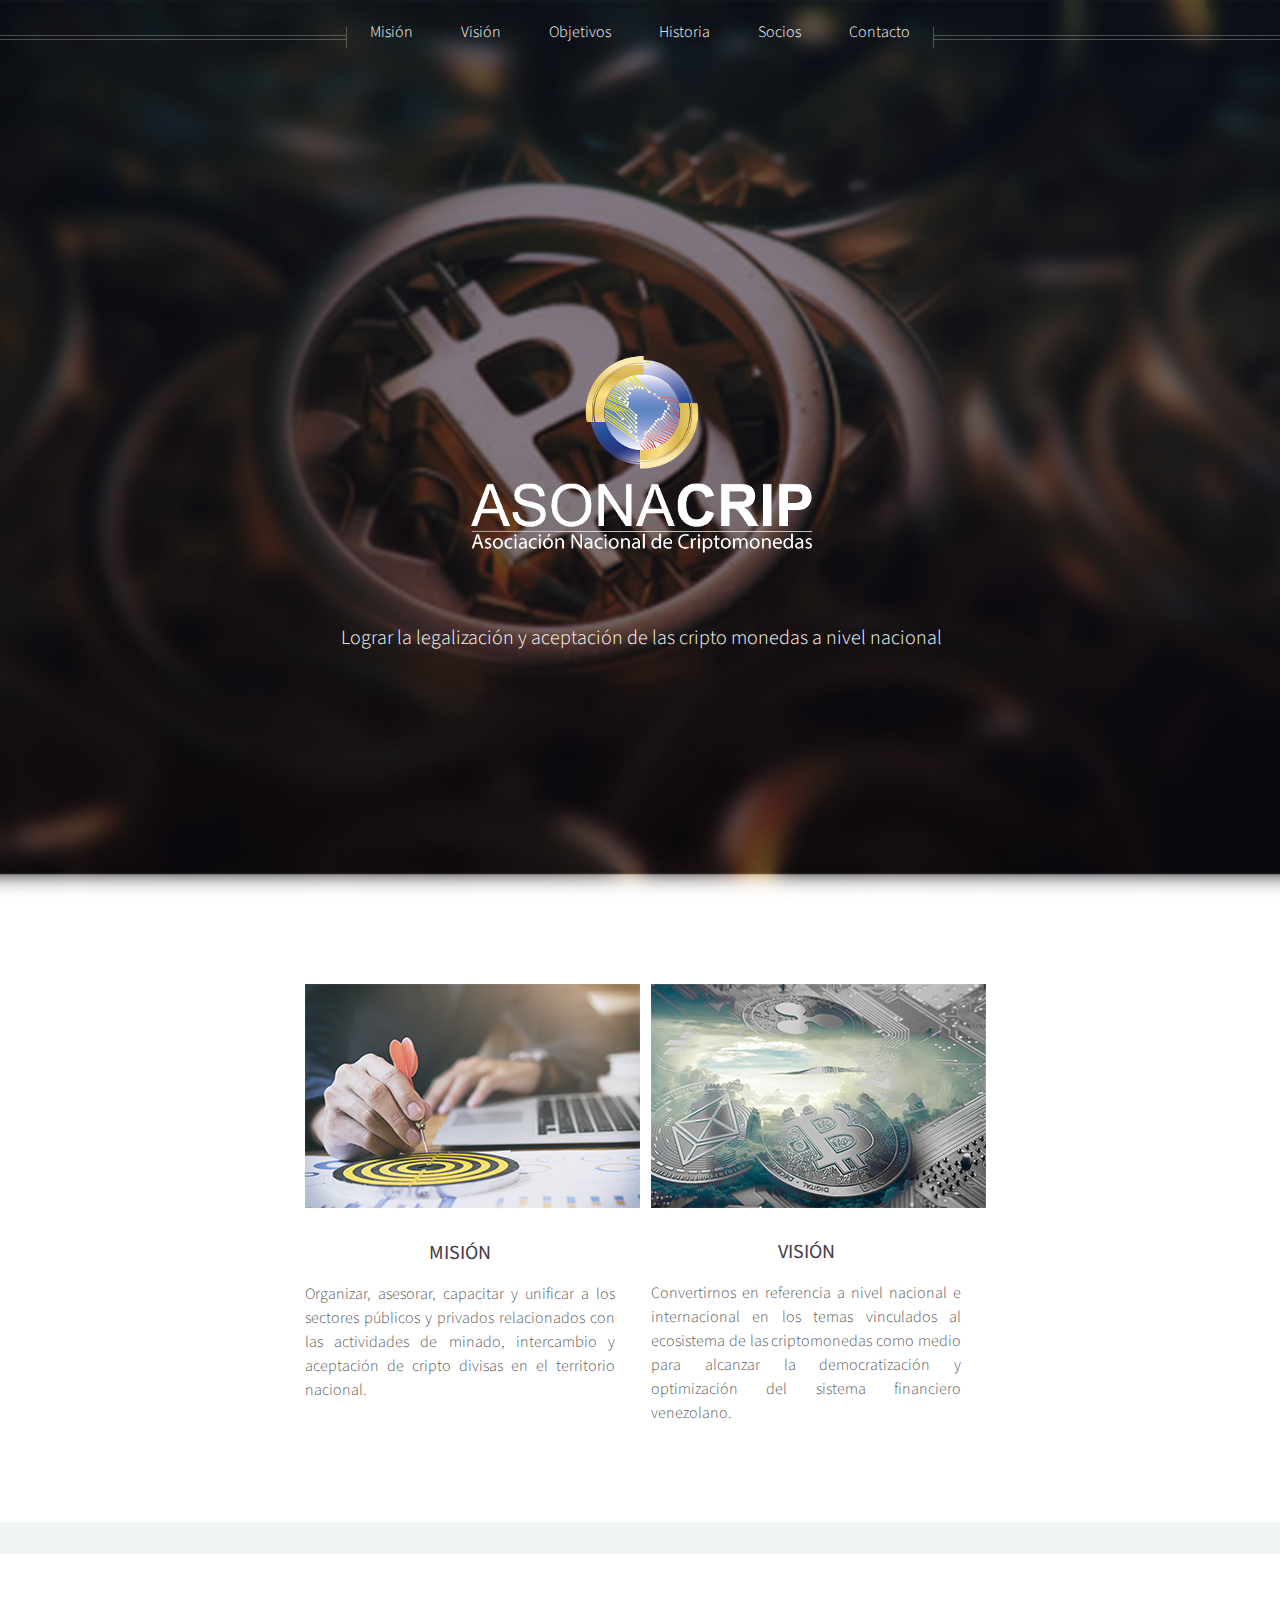
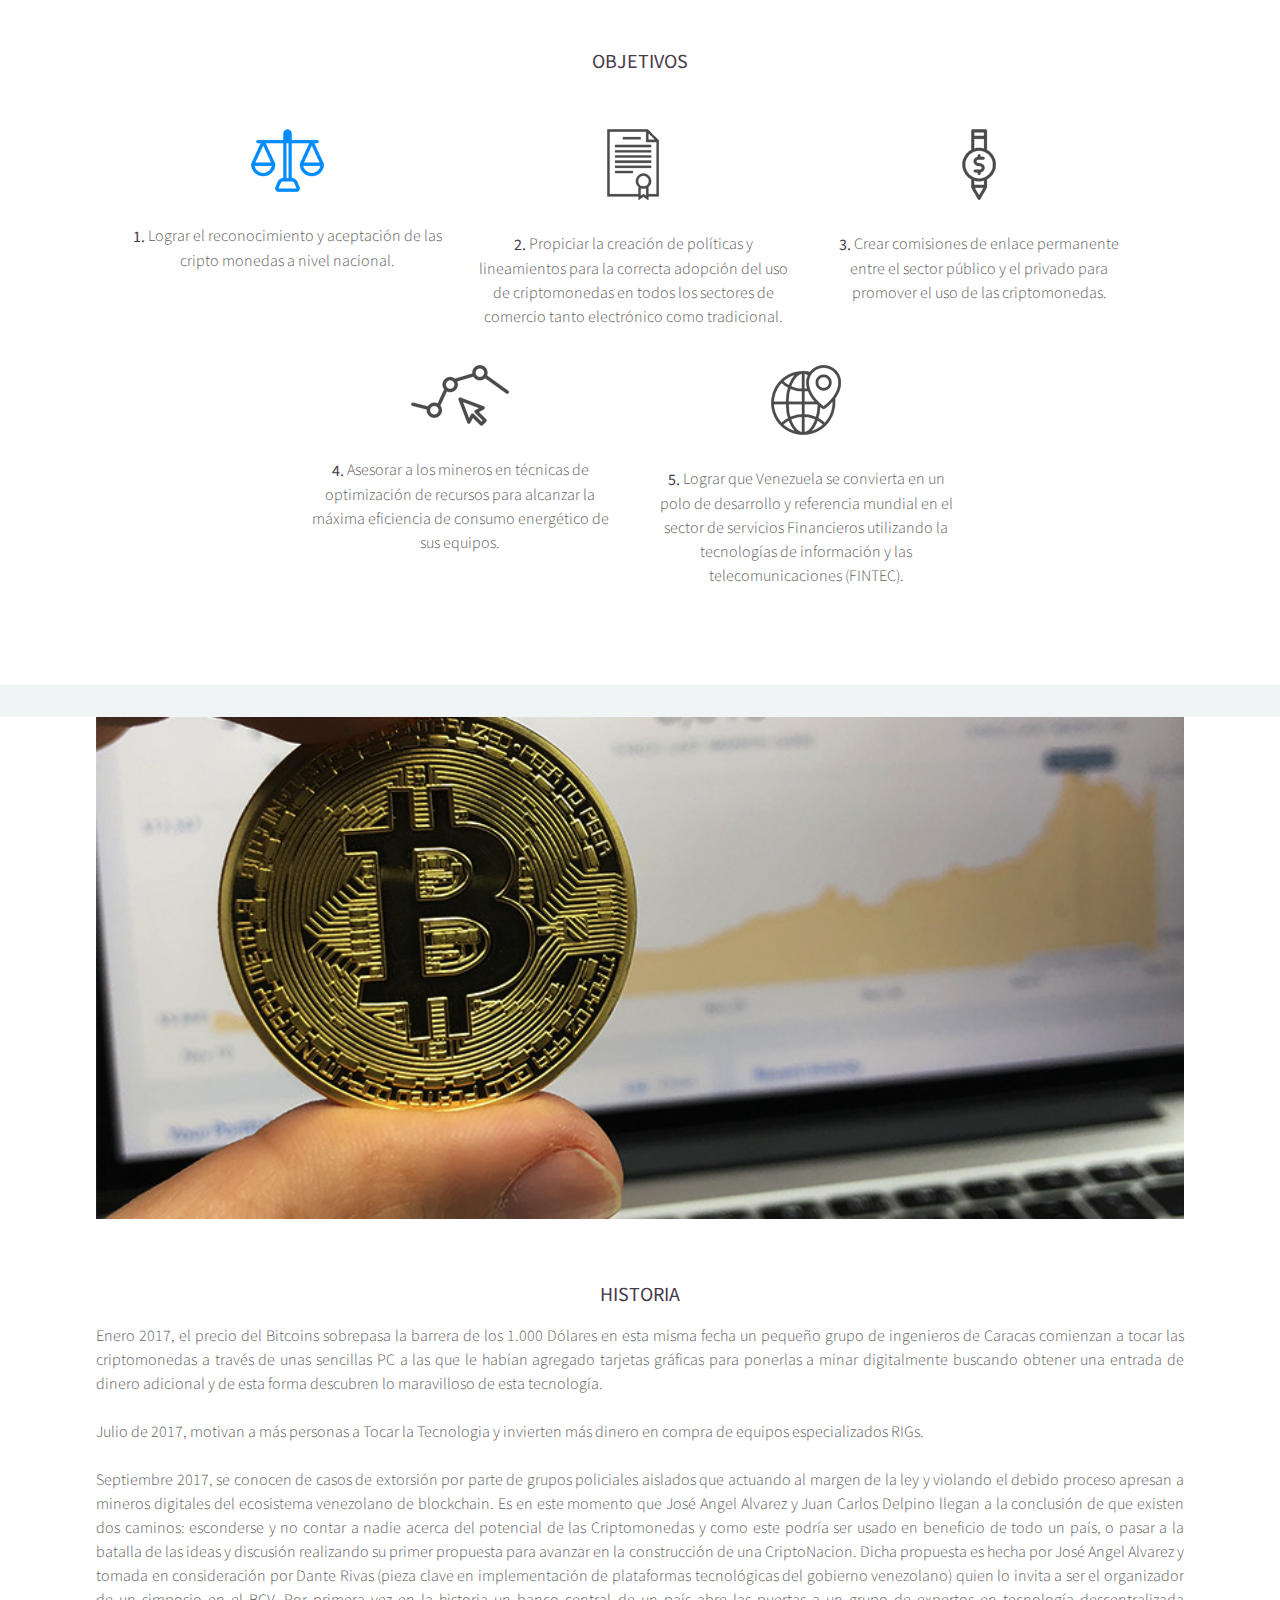
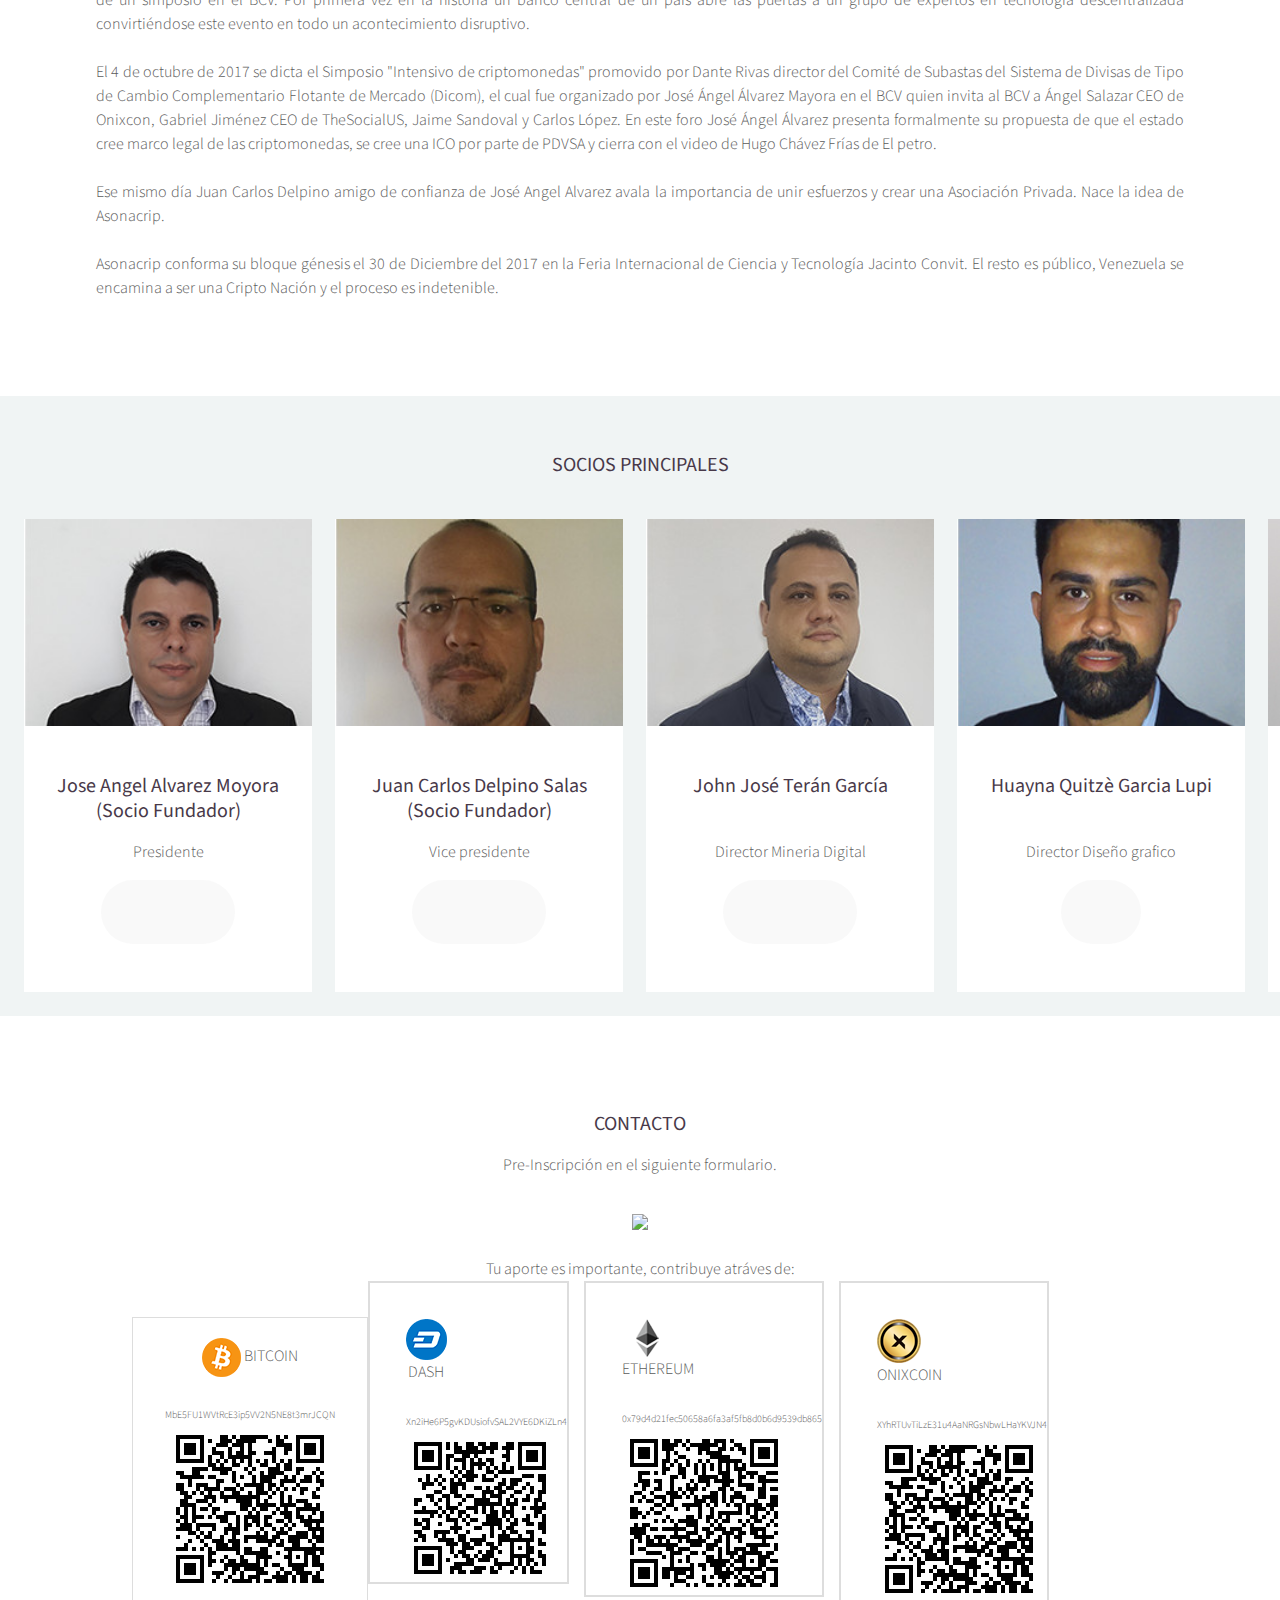
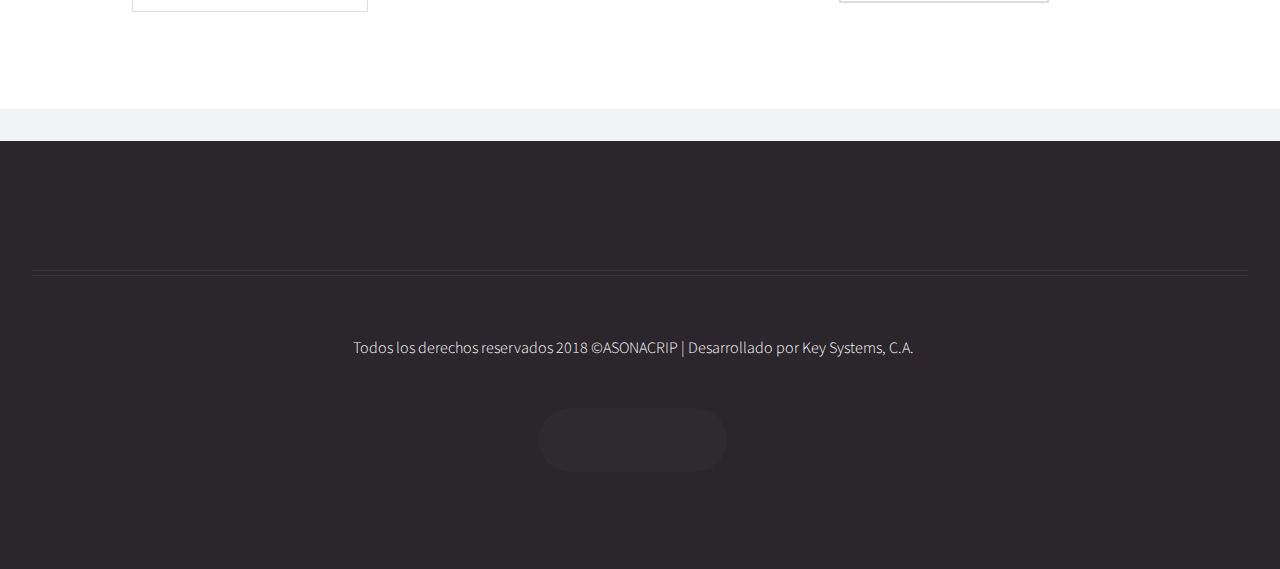
==== commit d4e1836a: "resposive imgborde" ====
--- a/index.html
+++ b/index.html
@@ -269,7 +269,7 @@
 						<article>
 							<a class="image featured"><img src="images/1.jpg" alt="" /></a>
 							<header>
-								<h3><a>Jose Angel Alvarez Moyora<br/></a>(Socio Fundador)</h3>
+								<h3>Jose Angel Alvarez Moyora<br/>(Socio Fundador)</h3>
 							</header>
 							<p>Presidente</p>
 							<ul class="icons">
@@ -281,7 +281,7 @@
 						<article>
 							<a class="image featured"><img src="images/2.jpg" alt="" /></a>
 							<header>
-								<h3><a>Juan Carlos Delpino Salas<br/></a>(Socio Fundador)</h3>
+								<h3>Juan Carlos Delpino Salas<br/>(Socio Fundador)</h3>
 							</header>
 							<p>Vice presidente</p>
 							<ul class="icons">
@@ -293,7 +293,7 @@
 						<article>
 							<a class="image featured"><img src="images/3.jpg" alt="" /></a>
 							<header>
-								<h3><a>John José Terán García<br/></a> </h3>
+								<h3>John José Terán García<br/> </h3>
 							</header>
 							<h3><br/></h3>
 							<p>Director Mineria Digital</p>
@@ -385,53 +385,64 @@
 							<p class="txtcentrado"> Pre-Inscripción en el siguiente formulario.
 							</p>
 							
-						<a href="#" class="image centered"></a> <img src="images/preinscripcion.png" border=0 />
-						
-						<p class="txtcentrado"> </br>Tu aporte es importante, contribuye atráves de:</br></br> </p>
+						<a href="#" class="image centered"></a> <img class="res-img" src="images/preinscripcion.png" border=0 />
+						
+						<p class="txtcentrado"> </br>Tu aporte es importante, contribuye atráves de:</br> </p>
 						
 						</article>
 						</center>
 
 
-						<div class="row">
+						<div class="row" style="padding:0px;margin:0px">
+							
 
 							<article class="3u 12u(mobile) special">
-								<center>
+								<center class="qr-borde">
 									<a class="image fit"></a> <img src="images/Bitcoin.png" border=0/>
-									BITCOIN<br/><br/>
-									<font size=2><pre>1MbE5FU1WVtRcE3ip5VV2N5NE8t3mrJCQN</pre></font>
-									<a class="image fit"></a> <img src="images/qr-bitcoin.png" border=0 />
+									BITCOIN<br/><br>
+									<font size=1>MbE5FU1WVtRcE3ip5VV2N5NE8t3mrJCQN</font>
+									<a class="image fit"></a> <img width="164px" src="images/qr-bitcoin.png" border=0 />
 								</center>
 							</article>
+					
+							
+							<div class="borde">
 							<article class="3u 12u(mobile) special">
 								<center>
 									<a class="image fit"></a> <img src="images/dash.png" border=0 />
 									DASH<br/><br/>
-									<font size=2><pre>Xn2iHe6P5gvKDUsiofvSAL2VYE6DKiZLn4</pre></font>
+									<font size=1>Xn2iHe6P5gvKDUsiofvSAL2VYE6DKiZLn4</font>
 									<a class="image fit"></a> <img src="images/qr-dash.png" border=0 />
 								</center>
 							</article>
+							</div>
+							
+							<div class="borde">
 							<article class="3u 12u(mobile) special">
 								<center>
 									<a class="image fit"></a> <img src="images/ethereum.png" border=0 />
 									ETHEREUM</br><br/>
-									<font size=2><pre>0x79d4d21fec50658a6fa3af5fb8d0b6d9539db865</pre></font>
+									<font size=1>0x79d4d21fec50658a6fa3af5fb8d0b6d9539db865</font>
 									<a class="image fit"></a> <img src="images/qr-ethereum.png" border=0 />
 								</center>								
 							</article>
+							</div>
+							
+							<div class="borde">
 							<article class="3u 12u(mobile) special">
 								<center>
 									<a class="image fit"></a> <img src="images/onix.png" border=0 />
 									ONIXCOIN</br><br/>
-									<font size=2><pre>XYhRTUvTiLzE31u4AaNRGsNbwLHaYKVJN4</pre></font>
+									<font size=1>XYhRTUvTiLzE31u4AaNRGsNbwLHaYKVJN4</font>
 									<a class="image fit"></a> <img src="images/qr-bitcoin.png" border=0 />
 								</center>								
 							</article>
+							</div>
+							
 						</div>
 					</section>
 
 				</div>
-						
 					
 					  
 
--- a/assets/css/style.css
+++ b/assets/css/style.css
@@ -8,9 +8,20 @@
     }
 }
 
-borde
+@media screen and (max-width: 1680px){
+.borde
 {
-    border-style: solid;
-    border-color: black;
-	border-width: thin;
+   border: 2px solid #ddd;
+    margin-right: 15px;
 }
+
+}
+.qr-borde{
+    border:1px solid #ddd;
+    padding-top: 20px;
+    padding-bottom: 20px;.resposive-img{
+}
+.res-img{
+    max-width: 100%;
+}
+   
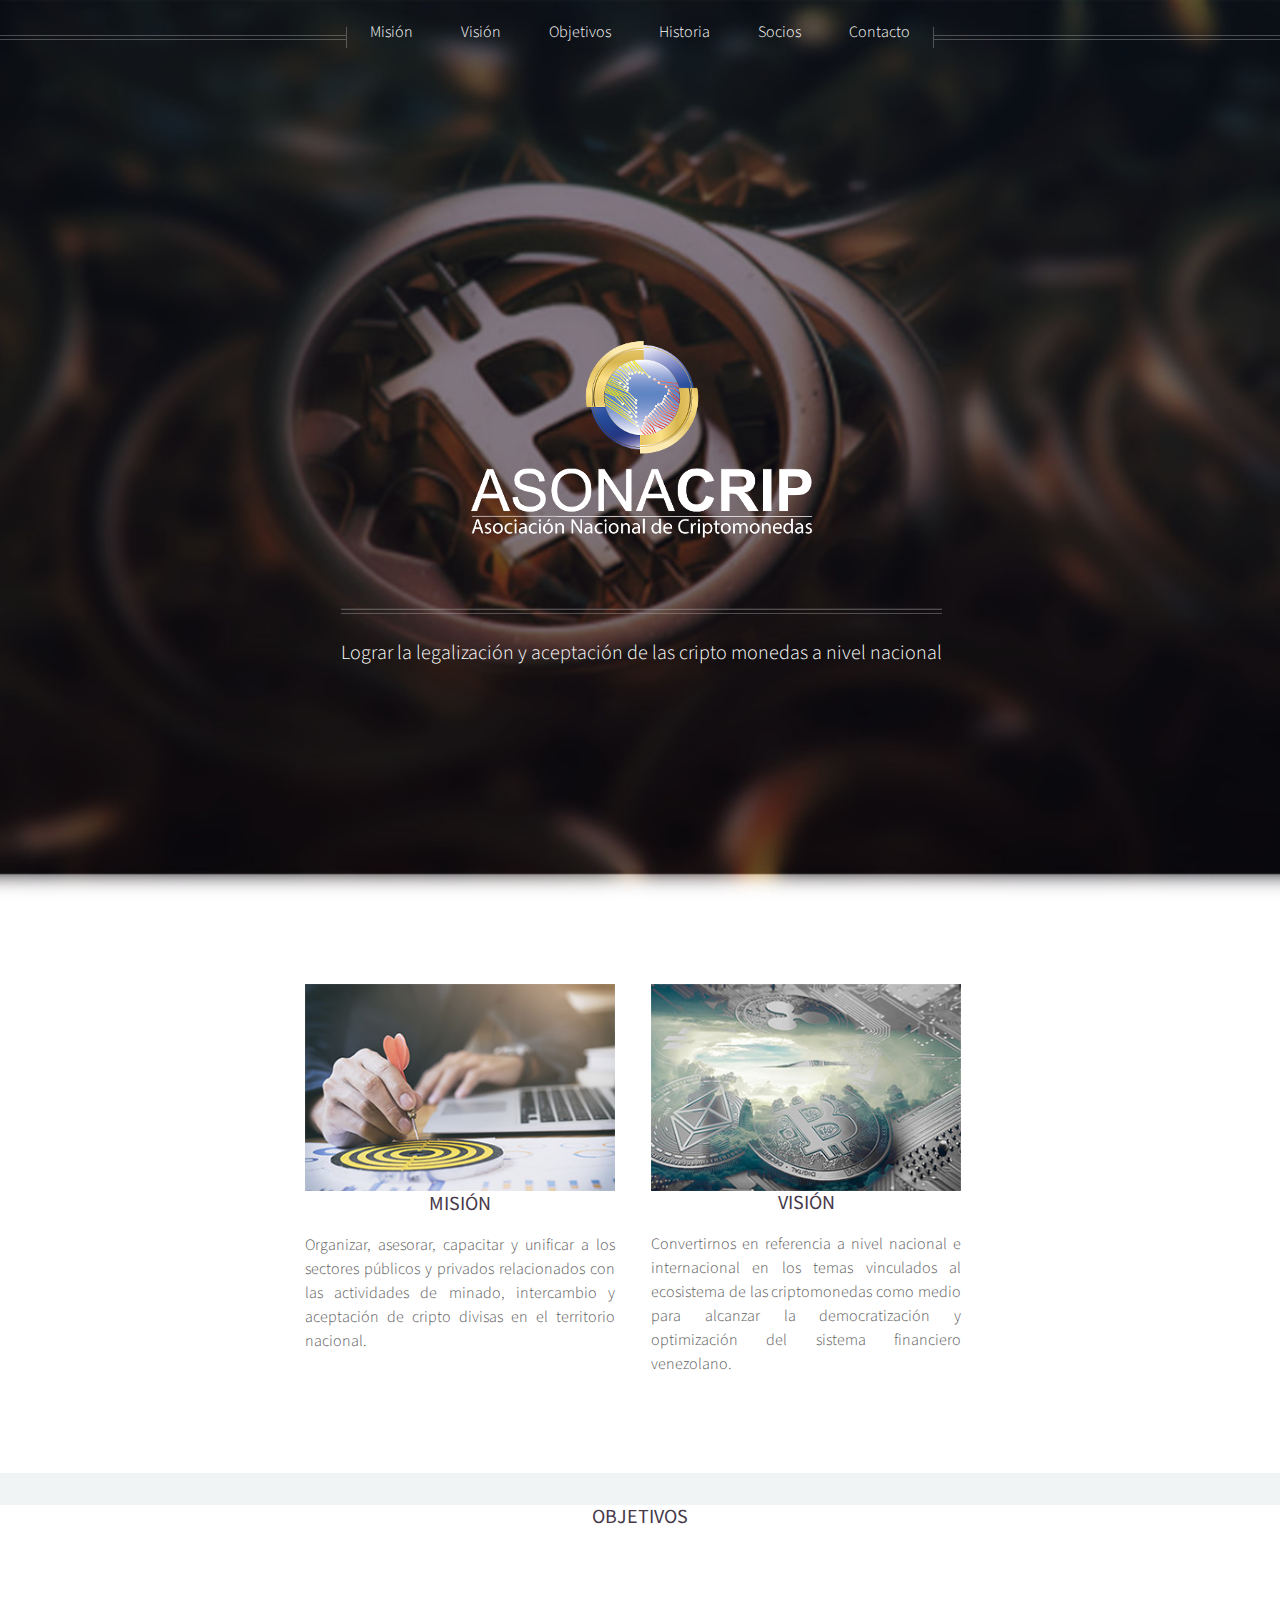
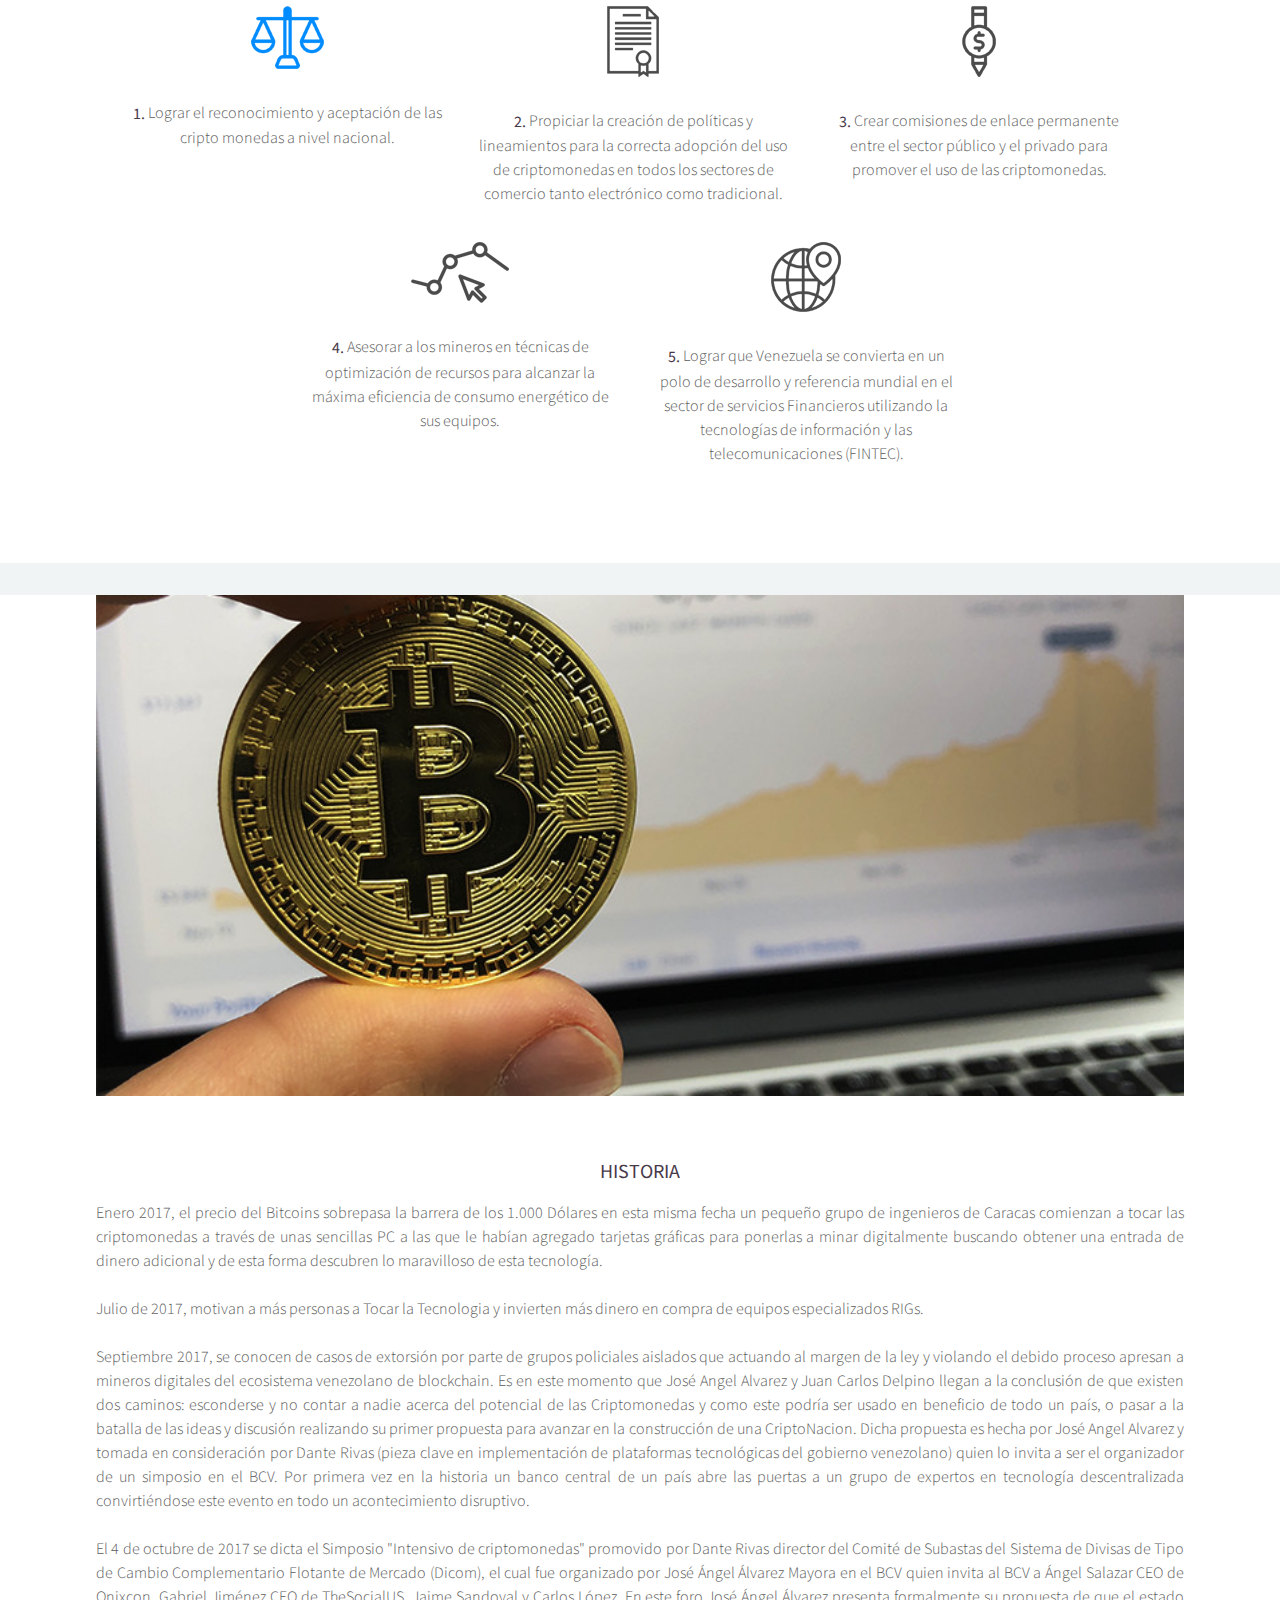
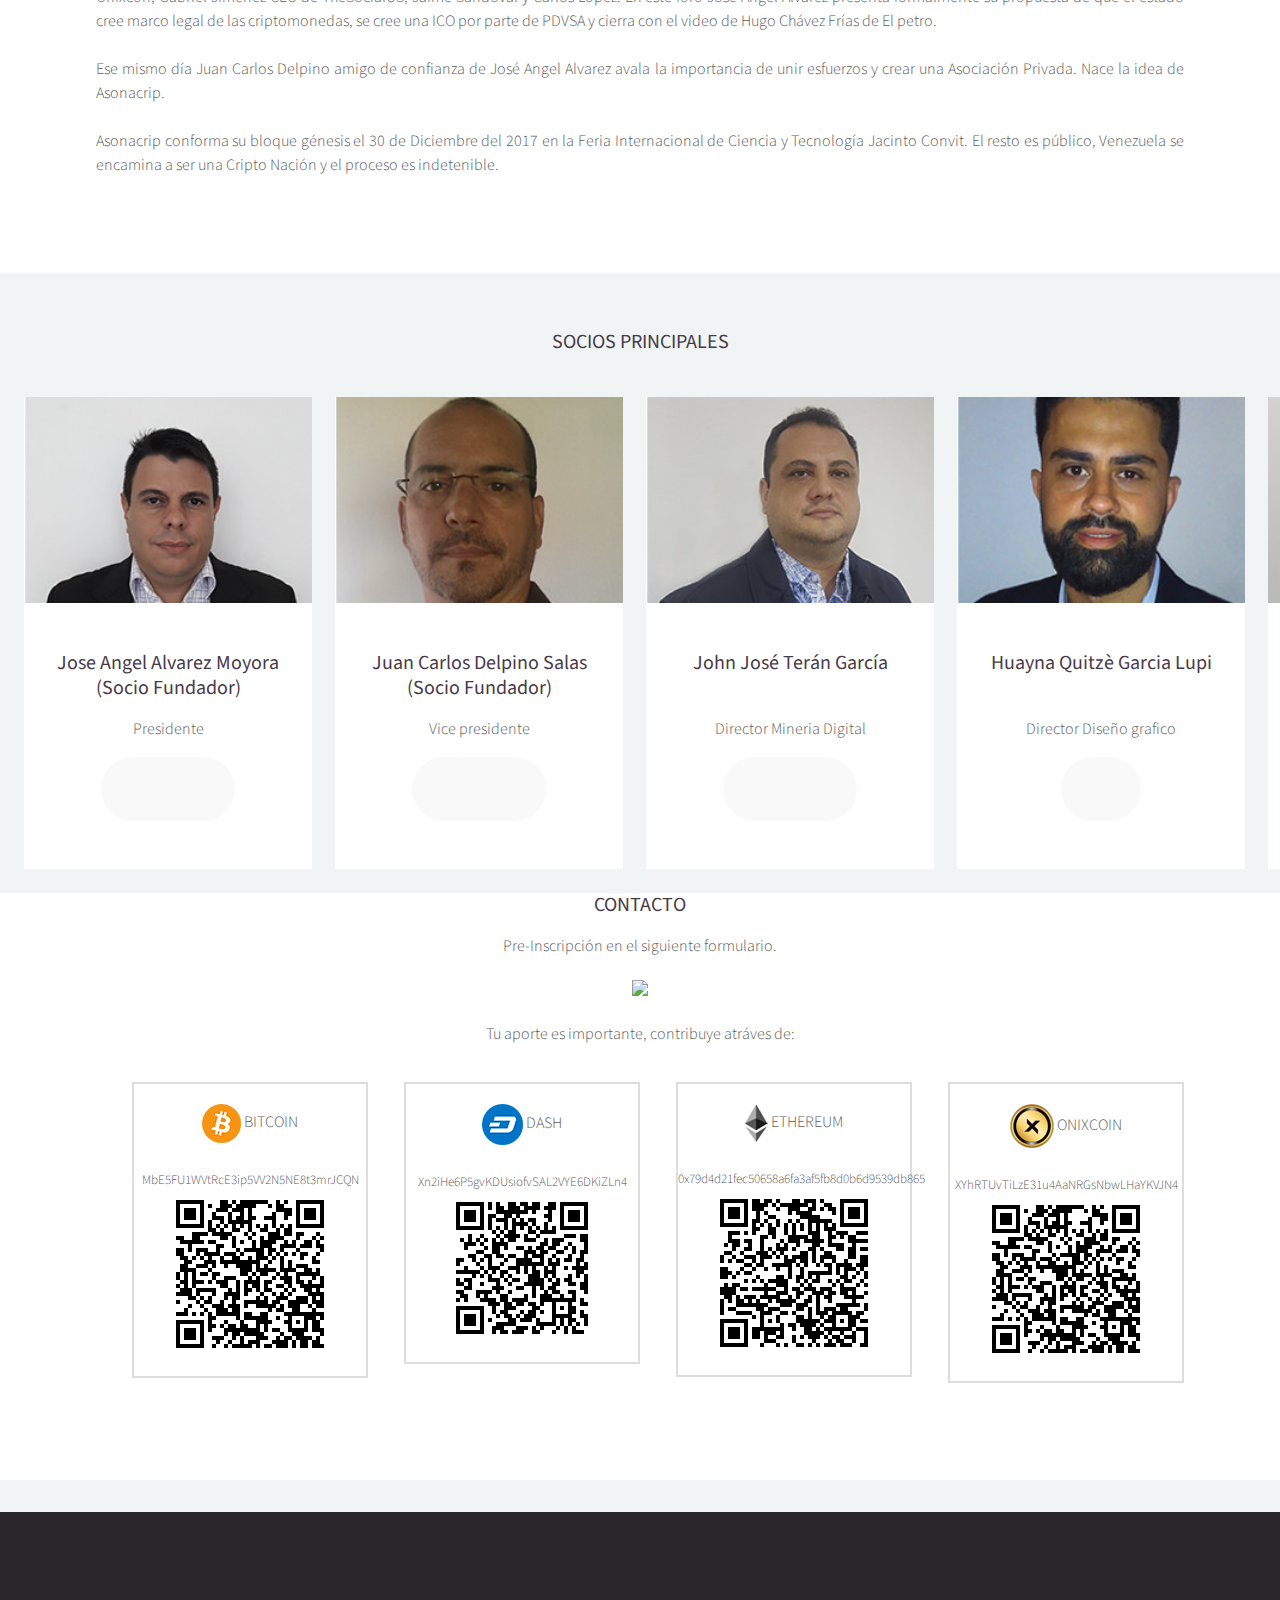
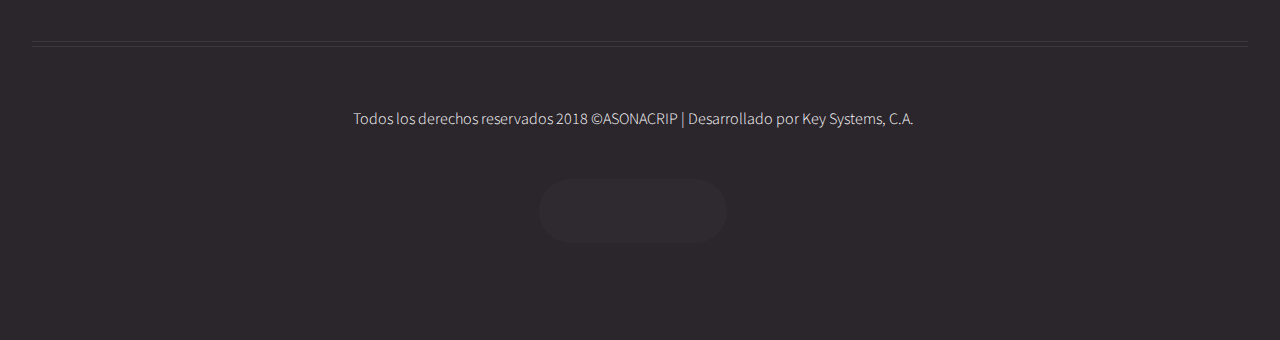
==== commit 846c8161: "ajustando detalles, banner principal, bordes en la seccion de contacto" ====
--- a/index.html
+++ b/index.html
@@ -23,38 +23,16 @@
 					<!-- Inner -->
 						<div class="inner">
 							<header>
-								<a class="image centered"><img src="images/AsonacripCartaBlanco.png" alt="" /></a>
-								<!-- <h1><a href="index.html" id="logo">Helios</a></h1> -->
-								<!--hr /> -->
+								<a class="image"><img src="images/AsonacripCartaBlanco.png" alt="" /></a>
+								<hr />
 								<p>Lograr la legalización y aceptación de las cripto monedas a nivel nacional</p>
 							</header>
-							<!-- <footer>
-								<a href="#banner" class="button circled scrolly">Start</a>
-							</footer> -->
+
 						</div>
 
 					<!-- Nav -->
 						<nav id="nav">
 							<ul>
-								<!-- <li><a href="index.html">Inicio</a></li>
-								 <li>
-									<a href="#"></a>
-									<ul>
-										<li><a href="#">Lorem ipsum dolor</a></li>
-										<li><a href="#">Magna phasellus</a></li>
-										<li><a href="#">Etiam dolore nisl</a></li>
-										<li>
-											<a href="#">And a submenu &hellip;</a>
-											<ul>
-												<li><a href="#">Lorem ipsum dolor</a></li>
-												<li><a href="#">Phasellus consequat</a></li>
-												<li><a href="#">Magna phasellus</a></li>
-												<li><a href="#">Etiam dolore nisl</a></li>
-											</ul>
-										</li>
-										<li><a href="#">Veroeros feugiat</a></li>
-									</ul>
-								</li> -->
 								<li><a href="#mision-vision">Misión</a></li>
 								<li><a href="#mision-vision">Visión</a></li>
 								<li><a href="#objetivos">Objetivos</a></li>
@@ -65,18 +43,6 @@
 						</nav>
 
 				</div>
-
-			<!-- Banner 
-				<section id="banner">
-					<header>
-						<h2>Hi. You're looking at <strong>Helios</strong>.</h2>
-						<p>
-							A (free) responsive site template by <a href="http://html5up.net">HTML5 UP</a>.
-							Built on <strong>skel</strong> and released under the <a href="http://html5up.net/license">CCA</a> license.
-						</p>
-					</header>
-				</section> -->
-
 
 			<!-- Features (Mision y vision)-->
 
@@ -91,7 +57,7 @@
 						<div class="row">
 							<article class="2u 12u(mobile) special"></article>
 							<article class="4u 12u(mobile) special">
-								<a class="image centered"><img src="images/mision.jpg" alt="" /></a>
+								<a class="image fit"><img src="images/mision.jpg" alt="" /></a>
 								<header>
 									<h3><a>MISIÓN</a></h3>
 								</header>
@@ -101,7 +67,7 @@
 								</p>
 							</article>
 							<article class="4u 12u(mobile) special">
-								<a class="image centered"><img src="images/vision.jpg" alt="" /></a>
+								<a class="image fit"><img src="images/vision.jpg" alt="" /></a>
 								<header>
 									<h3>VISIÓN</h3>
 								</header>
@@ -127,16 +93,16 @@
 
 			<!-- Features (Objetivos)-->
 
-				<div class="wrapper style">
+				<div class="wrapper style2">
 					<a name="objetivos"></a>
 
 					<section id="features" class="container special">
 						<header>
-							<h3>OBJETIVOS</br></br></br></h3>
+							<h3>OBJETIVOS</h3></br></br></br>
 						</header>
 						<div class="row">
 							
-					
+							
 							<article class="4u 11u(mobile) special">
 								<a class="image centered"><img src="images/objetivo1.png" alt="" /></a>
 								
@@ -370,7 +336,7 @@
 						
 <!-- Features CONTACTO-->
 
-				<div class="wrapper style">
+				<div class="wrapper style2">
 					<a name="contacto"></a>
 
 					<section id="features" class="container special">
@@ -385,7 +351,7 @@
 							<p class="txtcentrado"> Pre-Inscripción en el siguiente formulario.
 							</p>
 							
-						<a href="#" class="image centered"></a> <img class="res-img" src="images/preinscripcion.png" border=0 />
+						<a href="#" class="image fit"></a> <img class="res-img" src="images/preinscripcion.png" border=0 />
 						
 						<p class="txtcentrado"> </br>Tu aporte es importante, contribuye atráves de:</br> </p>
 						
@@ -400,51 +366,41 @@
 								<center class="qr-borde">
 									<a class="image fit"></a> <img src="images/Bitcoin.png" border=0/>
 									BITCOIN<br/><br>
-									<font size=1>MbE5FU1WVtRcE3ip5VV2N5NE8t3mrJCQN</font>
+									<font size=2>MbE5FU1WVtRcE3ip5VV2N5NE8t3mrJCQN</font>
 									<a class="image fit"></a> <img width="164px" src="images/qr-bitcoin.png" border=0 />
 								</center>
 							</article>
 					
 							
-							<div class="borde">
 							<article class="3u 12u(mobile) special">
-								<center>
+								<center class="qr-borde">
 									<a class="image fit"></a> <img src="images/dash.png" border=0 />
 									DASH<br/><br/>
-									<font size=1>Xn2iHe6P5gvKDUsiofvSAL2VYE6DKiZLn4</font>
+									<font size=2>Xn2iHe6P5gvKDUsiofvSAL2VYE6DKiZLn4</font>
 									<a class="image fit"></a> <img src="images/qr-dash.png" border=0 />
 								</center>
 							</article>
-							</div>
-							
-							<div class="borde">
+							
 							<article class="3u 12u(mobile) special">
-								<center>
+								<center class="qr-borde">
 									<a class="image fit"></a> <img src="images/ethereum.png" border=0 />
 									ETHEREUM</br><br/>
-									<font size=1>0x79d4d21fec50658a6fa3af5fb8d0b6d9539db865</font>
+									<font size=2>0x79d4d21fec50658a6fa3af5fb8d0b6d9539db865</font>
 									<a class="image fit"></a> <img src="images/qr-ethereum.png" border=0 />
 								</center>								
 							</article>
-							</div>
-							
-							<div class="borde">
+							
 							<article class="3u 12u(mobile) special">
-								<center>
+								<center class="qr-borde">
 									<a class="image fit"></a> <img src="images/onix.png" border=0 />
 									ONIXCOIN</br><br/>
-									<font size=1>XYhRTUvTiLzE31u4AaNRGsNbwLHaYKVJN4</font>
+									<font size=2>XYhRTUvTiLzE31u4AaNRGsNbwLHaYKVJN4</font>
 									<a class="image fit"></a> <img src="images/qr-bitcoin.png" border=0 />
 								</center>								
 							</article>
-							</div>
 							
 						</div>
 					</section>
-
-				</div>
-					
-					  
 
 				</div>
 							
--- a/assets/css/main.css
+++ b/assets/css/main.css
@@ -2101,7 +2101,7 @@
 
 /*texto centrado*/
 
-	p.txtcentrado {
+	.txtcentrado {
 		text-align:center;
 	}
 
--- a/assets/css/style.css
+++ b/assets/css/style.css
@@ -17,11 +17,17 @@
 
 }
 .qr-borde{
-    border:1px solid #ddd;
+    border:2px solid #ddd;
     padding-top: 20px;
     padding-bottom: 20px;.resposive-img{
 }
 .res-img{
     max-width: 100%;
 }
+
+.imagen {
+			display: inline;
+			width: 50%;
+			margin: 0 0 4em 0;
+		}
    
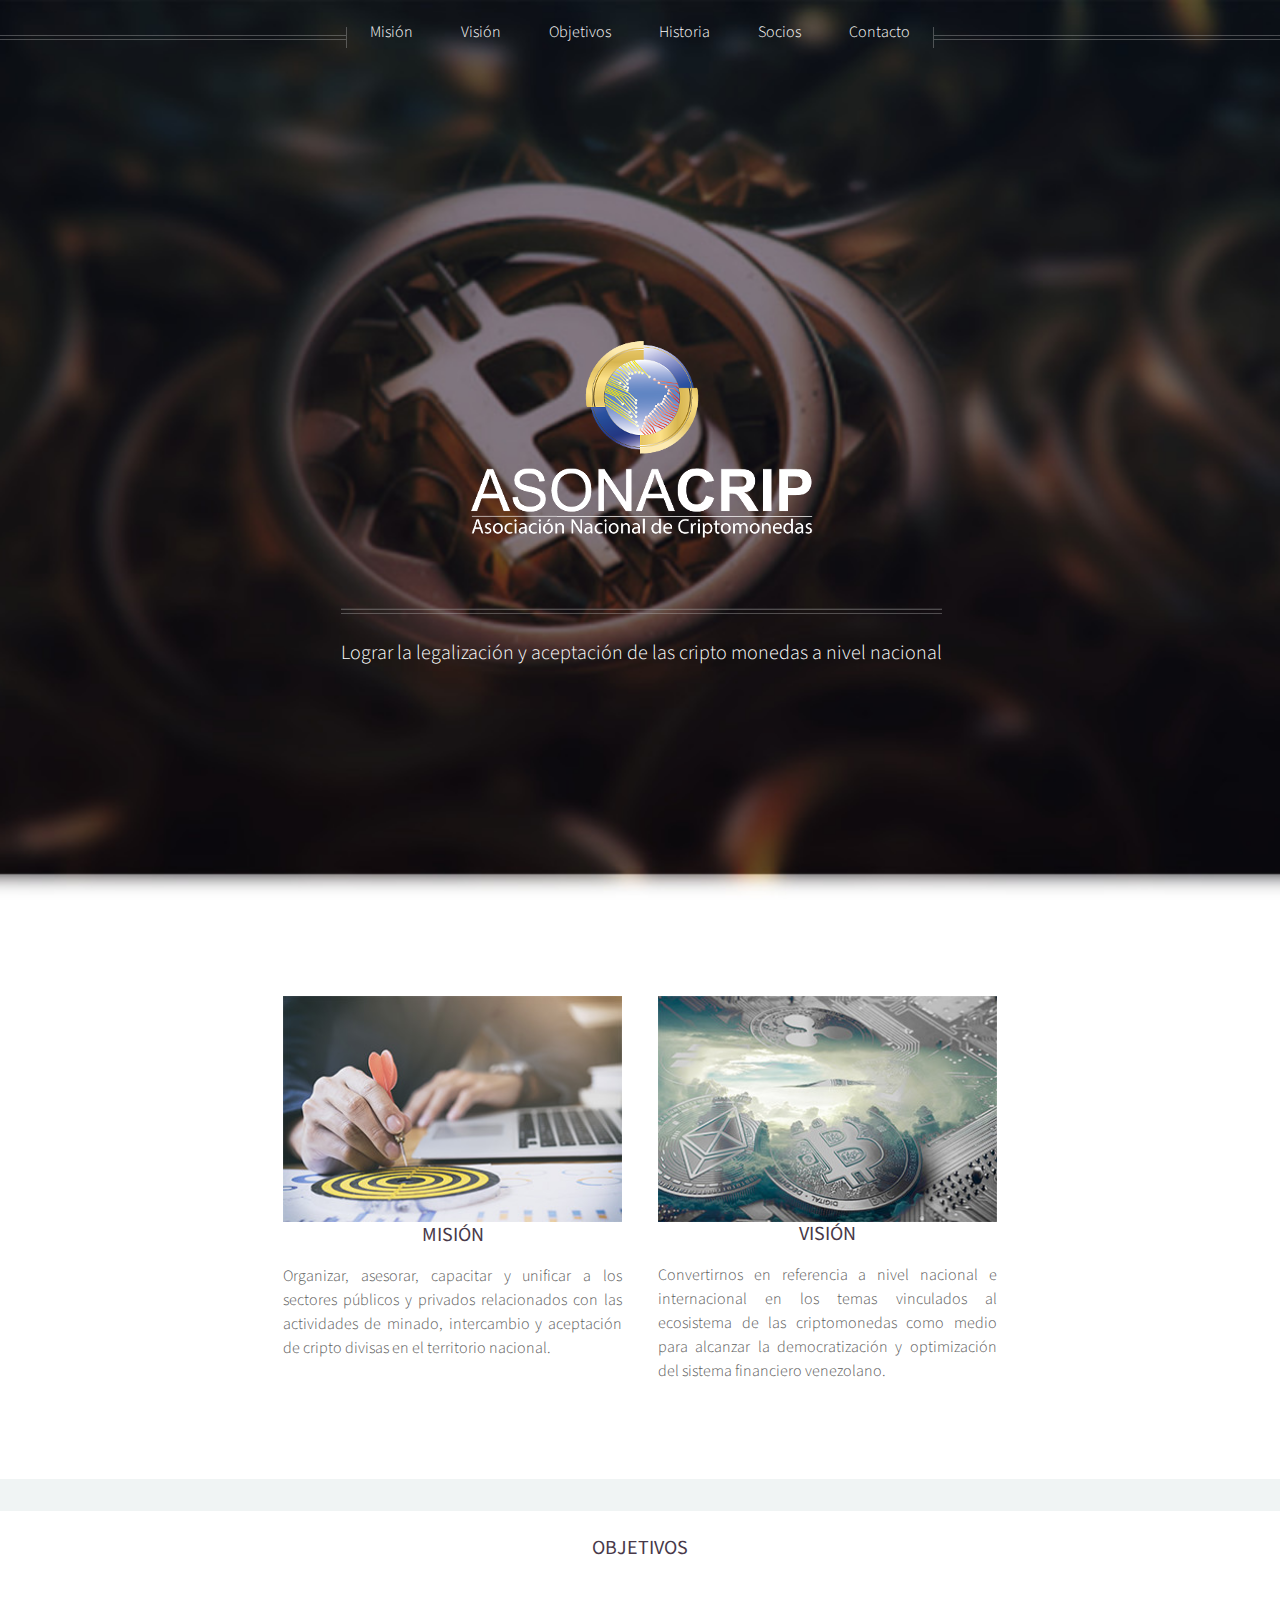
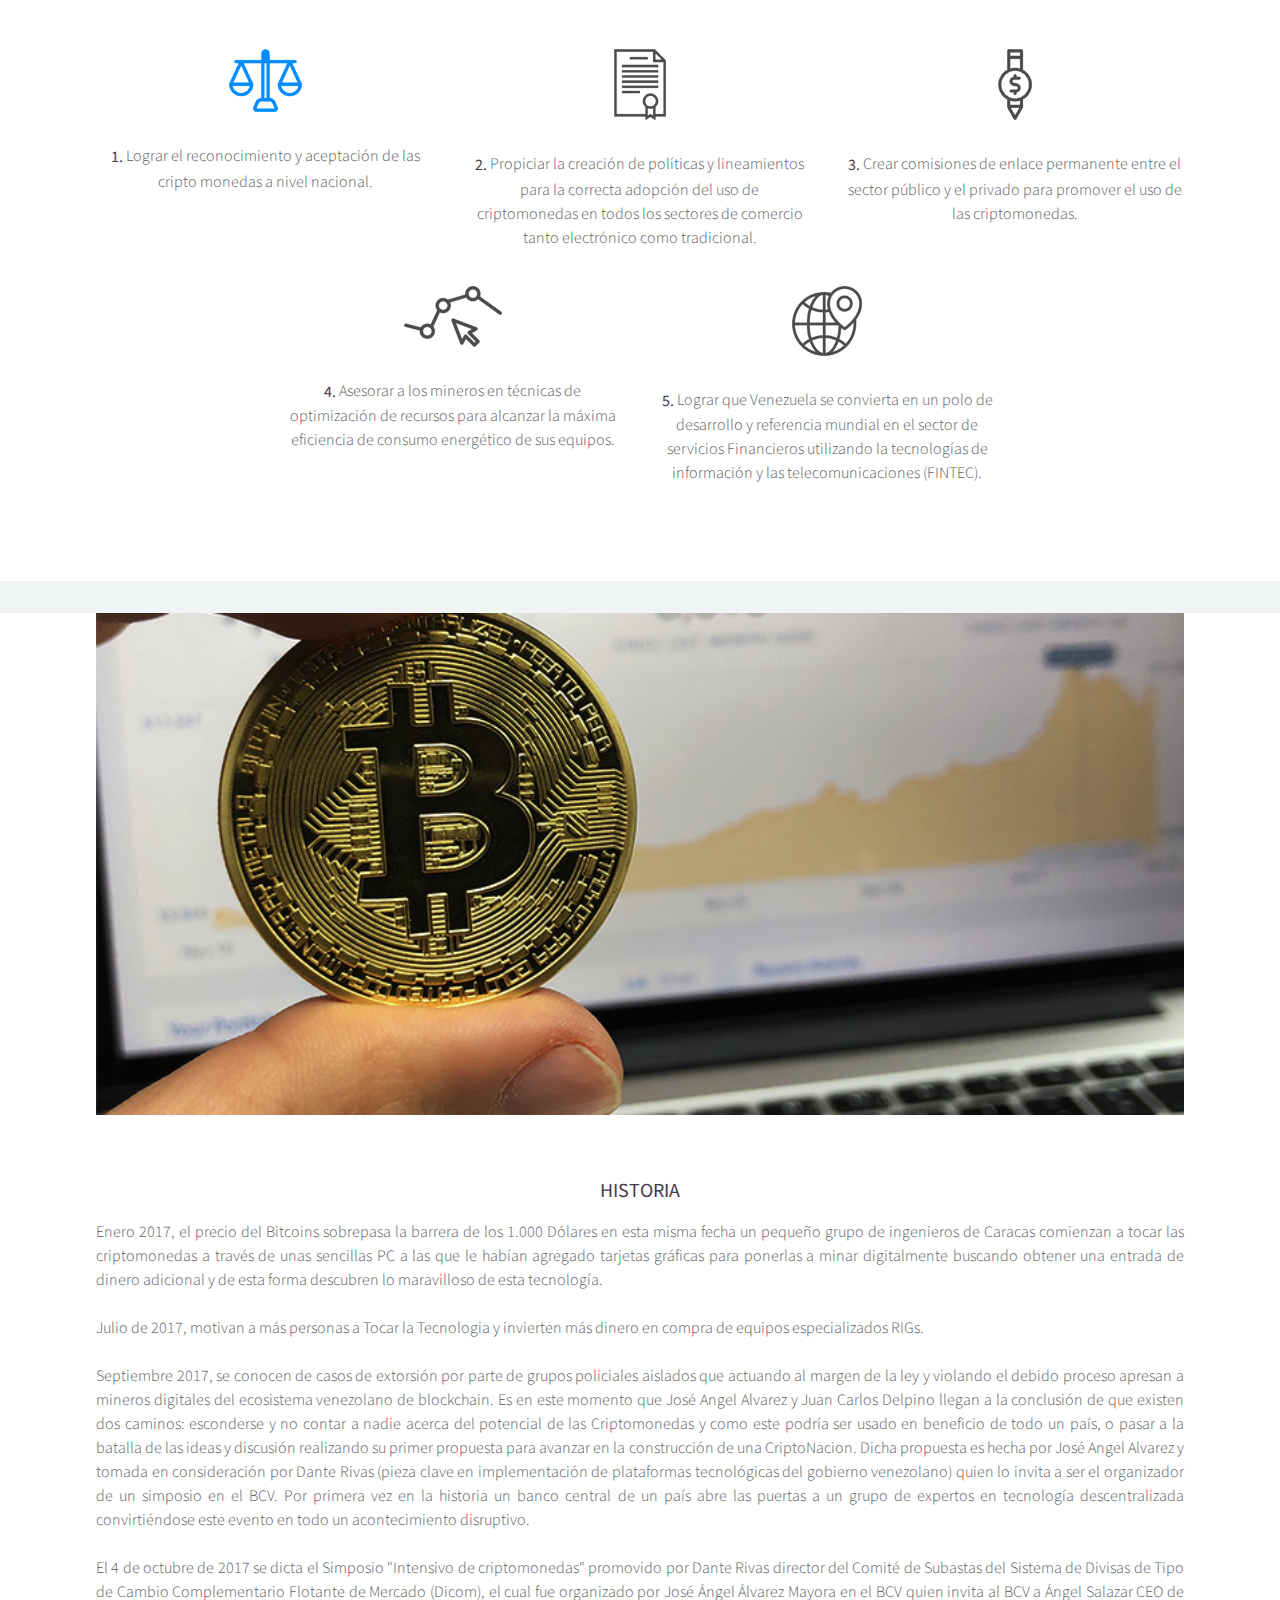
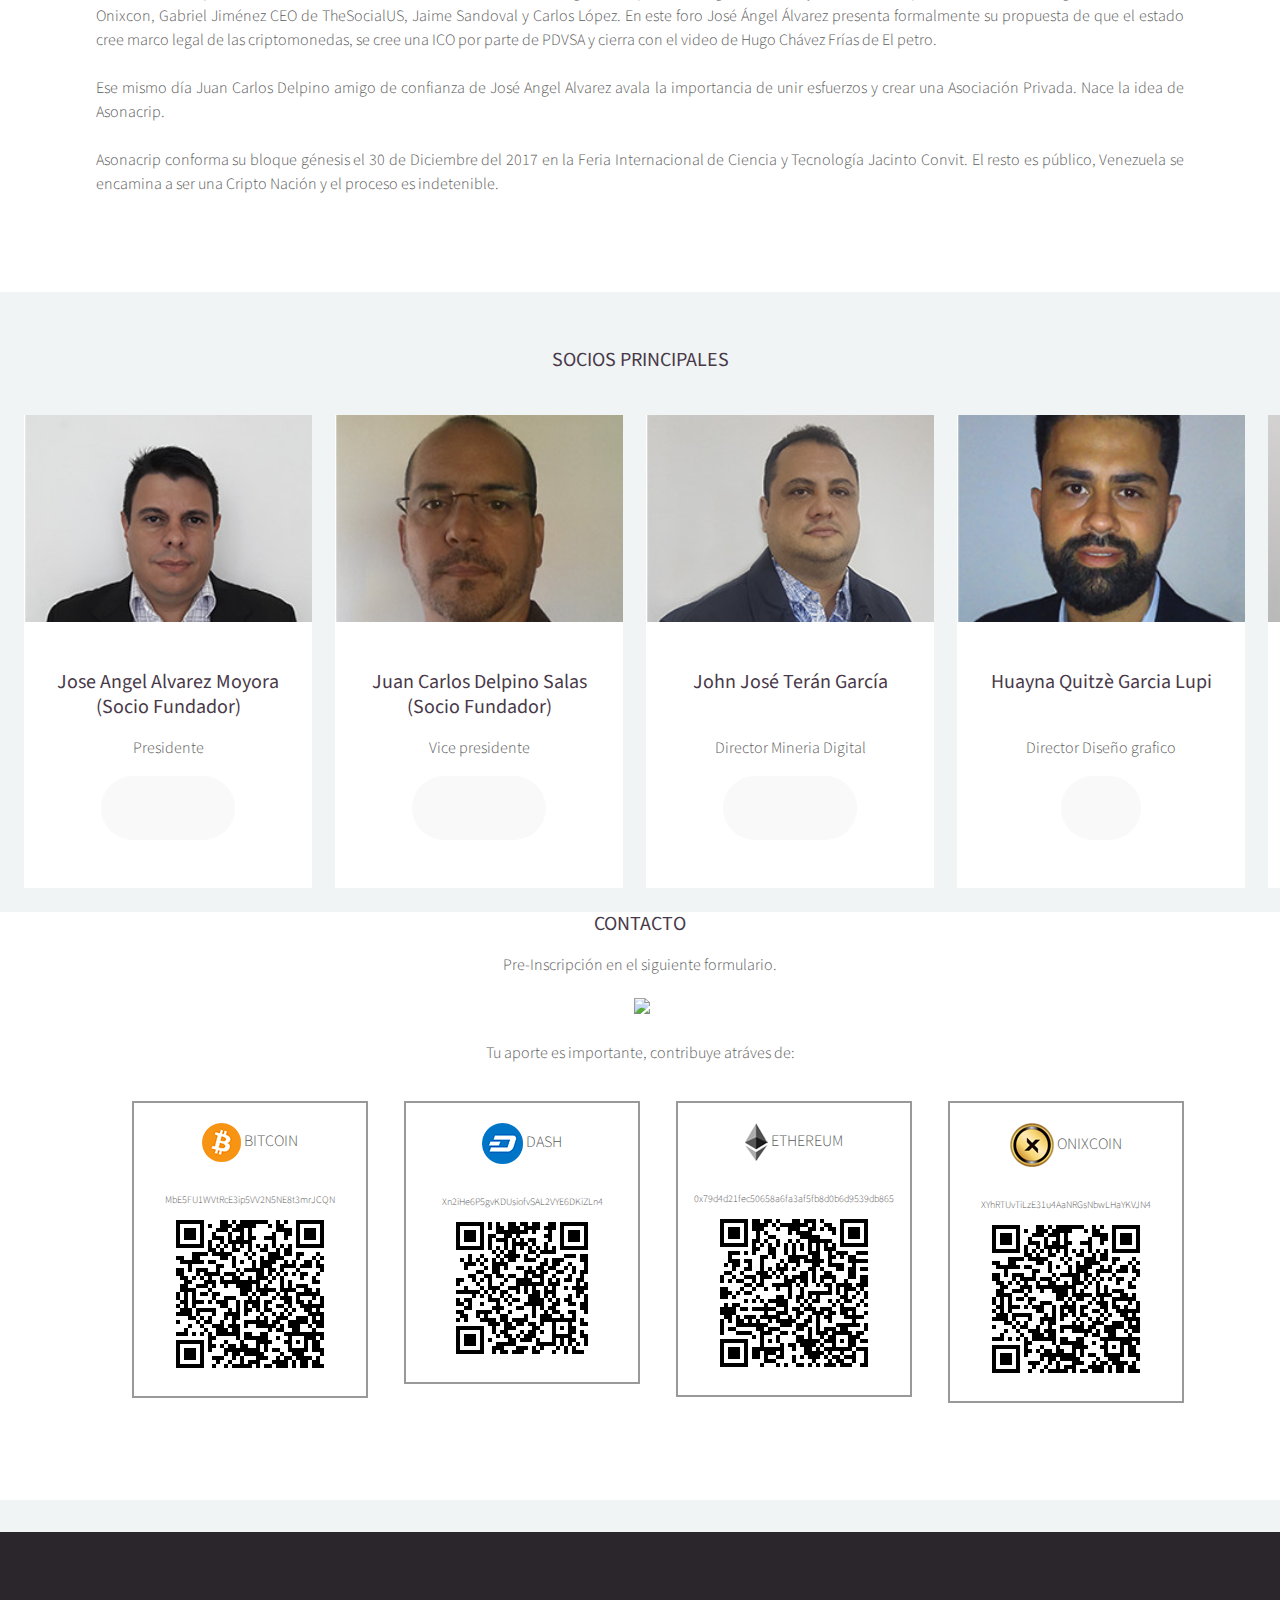
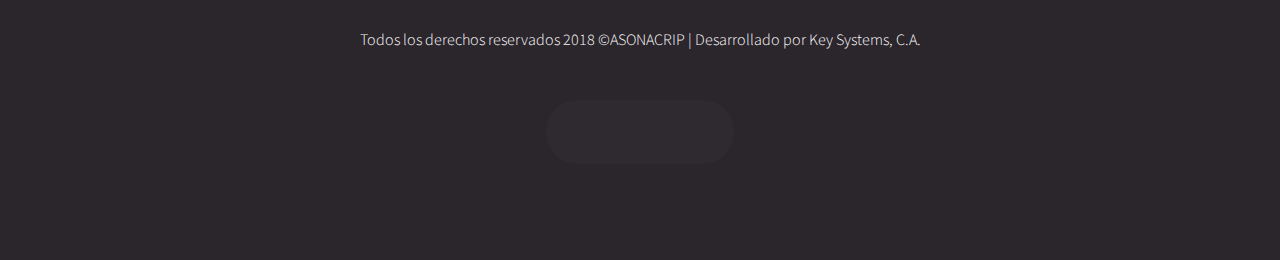
==== commit d42d87bf: "correcciones" ====
--- a/index.html
+++ b/index.html
@@ -54,7 +54,7 @@
 							<h2>Morbi ullamcorper et varius leo lacus</h2>
 							<p>Ipsum volutpat consectetur orci metus consequat imperdiet duis integer semper magna.</p>
 						</header> -->
-						<div class="row">
+						<div class="row uniform">
 							<article class="2u 12u(mobile) special"></article>
 							<article class="4u 12u(mobile) special">
 								<a class="image fit"><img src="images/mision.jpg" alt="" /></a>
@@ -98,9 +98,9 @@
 
 					<section id="features" class="container special">
 						<header>
-							<h3>OBJETIVOS</h3></br></br></br>
+							<h3></br>OBJETIVOS</h3></br></br></br>
 						</header>
-						<div class="row">
+						<div class="row uniform">
 							
 							
 							<article class="4u 11u(mobile) special">
@@ -130,7 +130,7 @@
 							</article>
 						</div>
 							
-						<div class="row">
+						<div class="row uniform">
 
 							<article class="2u 12u(mobile) special"></article>
 							<article class="4u 12u(mobile) special">
@@ -284,7 +284,7 @@
 						<article>
 							<a class="image featured"><img src="images/5.jpg" alt="" /></a>
 							<header>
-								<h3>Jose Manuel Acevedo</h3>
+								<h3>Jose  Manuel  Acevedo</h3>
 							</header>
 							<h3><br/></h3>
 							<p>Director administracion</p>
@@ -296,7 +296,7 @@
 						<article>
 							<a class="image featured"><img src="images/6.jpg" alt="" /></a>
 							<header>
-								<h3>Efraín Polanco Patiño</h3>
+								<h3>Efraín  Polanco  Patiño</h3>
 							</header>
 							<h3><br/></h3>
 							<p>Director medios</p>
@@ -351,7 +351,7 @@
 							<p class="txtcentrado"> Pre-Inscripción en el siguiente formulario.
 							</p>
 							
-						<a href="#" class="image fit"></a> <img class="res-img" src="images/preinscripcion.png" border=0 />
+						<a href="#" class="image"></a> <img class="res-img" src="images/preinscripcion.png"/>
 						
 						<p class="txtcentrado"> </br>Tu aporte es importante, contribuye atráves de:</br> </p>
 						
@@ -366,7 +366,7 @@
 								<center class="qr-borde">
 									<a class="image fit"></a> <img src="images/Bitcoin.png" border=0/>
 									BITCOIN<br/><br>
-									<font size=2>MbE5FU1WVtRcE3ip5VV2N5NE8t3mrJCQN</font>
+									<font size=1>MbE5FU1WVtRcE3ip5VV2N5NE8t3mrJCQN</font>
 									<a class="image fit"></a> <img width="164px" src="images/qr-bitcoin.png" border=0 />
 								</center>
 							</article>
@@ -376,7 +376,7 @@
 								<center class="qr-borde">
 									<a class="image fit"></a> <img src="images/dash.png" border=0 />
 									DASH<br/><br/>
-									<font size=2>Xn2iHe6P5gvKDUsiofvSAL2VYE6DKiZLn4</font>
+									<font size=1>Xn2iHe6P5gvKDUsiofvSAL2VYE6DKiZLn4</font>
 									<a class="image fit"></a> <img src="images/qr-dash.png" border=0 />
 								</center>
 							</article>
@@ -385,7 +385,7 @@
 								<center class="qr-borde">
 									<a class="image fit"></a> <img src="images/ethereum.png" border=0 />
 									ETHEREUM</br><br/>
-									<font size=2>0x79d4d21fec50658a6fa3af5fb8d0b6d9539db865</font>
+									<font size=1>0x79d4d21fec50658a6fa3af5fb8d0b6d9539db865</font>
 									<a class="image fit"></a> <img src="images/qr-ethereum.png" border=0 />
 								</center>								
 							</article>
@@ -394,7 +394,7 @@
 								<center class="qr-borde">
 									<a class="image fit"></a> <img src="images/onix.png" border=0 />
 									ONIXCOIN</br><br/>
-									<font size=2>XYhRTUvTiLzE31u4AaNRGsNbwLHaYKVJN4</font>
+									<font size=1>XYhRTUvTiLzE31u4AaNRGsNbwLHaYKVJN4</font>
 									<a class="image fit"></a> <img src="images/qr-bitcoin.png" border=0 />
 								</center>								
 							</article>
@@ -408,12 +408,7 @@
 			<!-- Footer -->
 				<div id="footer">
 					<div class="container">
-						<div class="row">
-
-
-						</div>
-						<hr />
-						<div class="row">
+
 							<div class="12u">
 
 								<!-- Contact -->
@@ -436,7 +431,7 @@
 
 						</div>
 					</div>
-				</div>
+				
 
 		</div>
 
--- a/assets/css/style.css
+++ b/assets/css/style.css
@@ -8,26 +8,11 @@
     }
 }
 
-@media screen and (max-width: 1680px){
-.borde
-{
-   border: 2px solid #ddd;
-    margin-right: 15px;
-}
-
-}
 .qr-borde{
-    border:2px solid #ddd;
+    border:2px solid #999999;
     padding-top: 20px;
     padding-bottom: 20px;.resposive-img{
 }
 .res-img{
     max-width: 100%;
 }
-
-.imagen {
-			display: inline;
-			width: 50%;
-			margin: 0 0 4em 0;
-		}
-   
